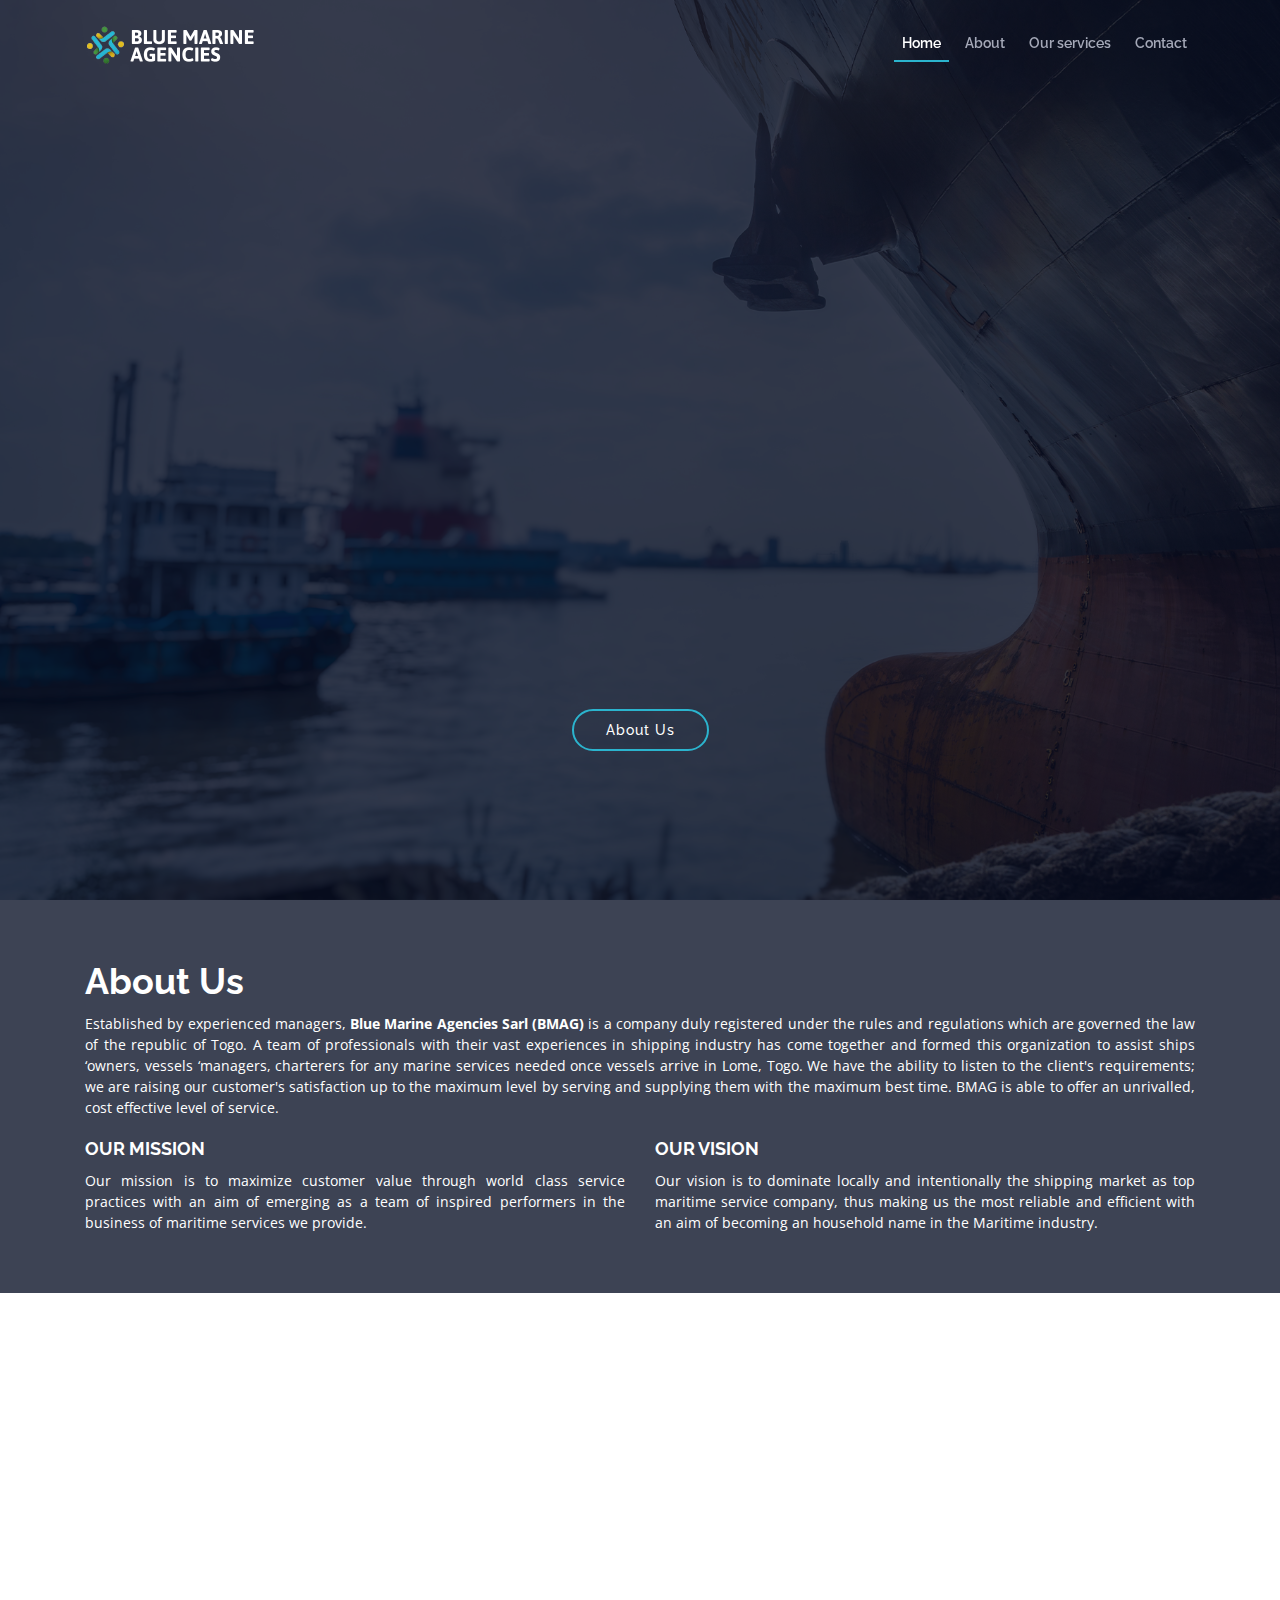
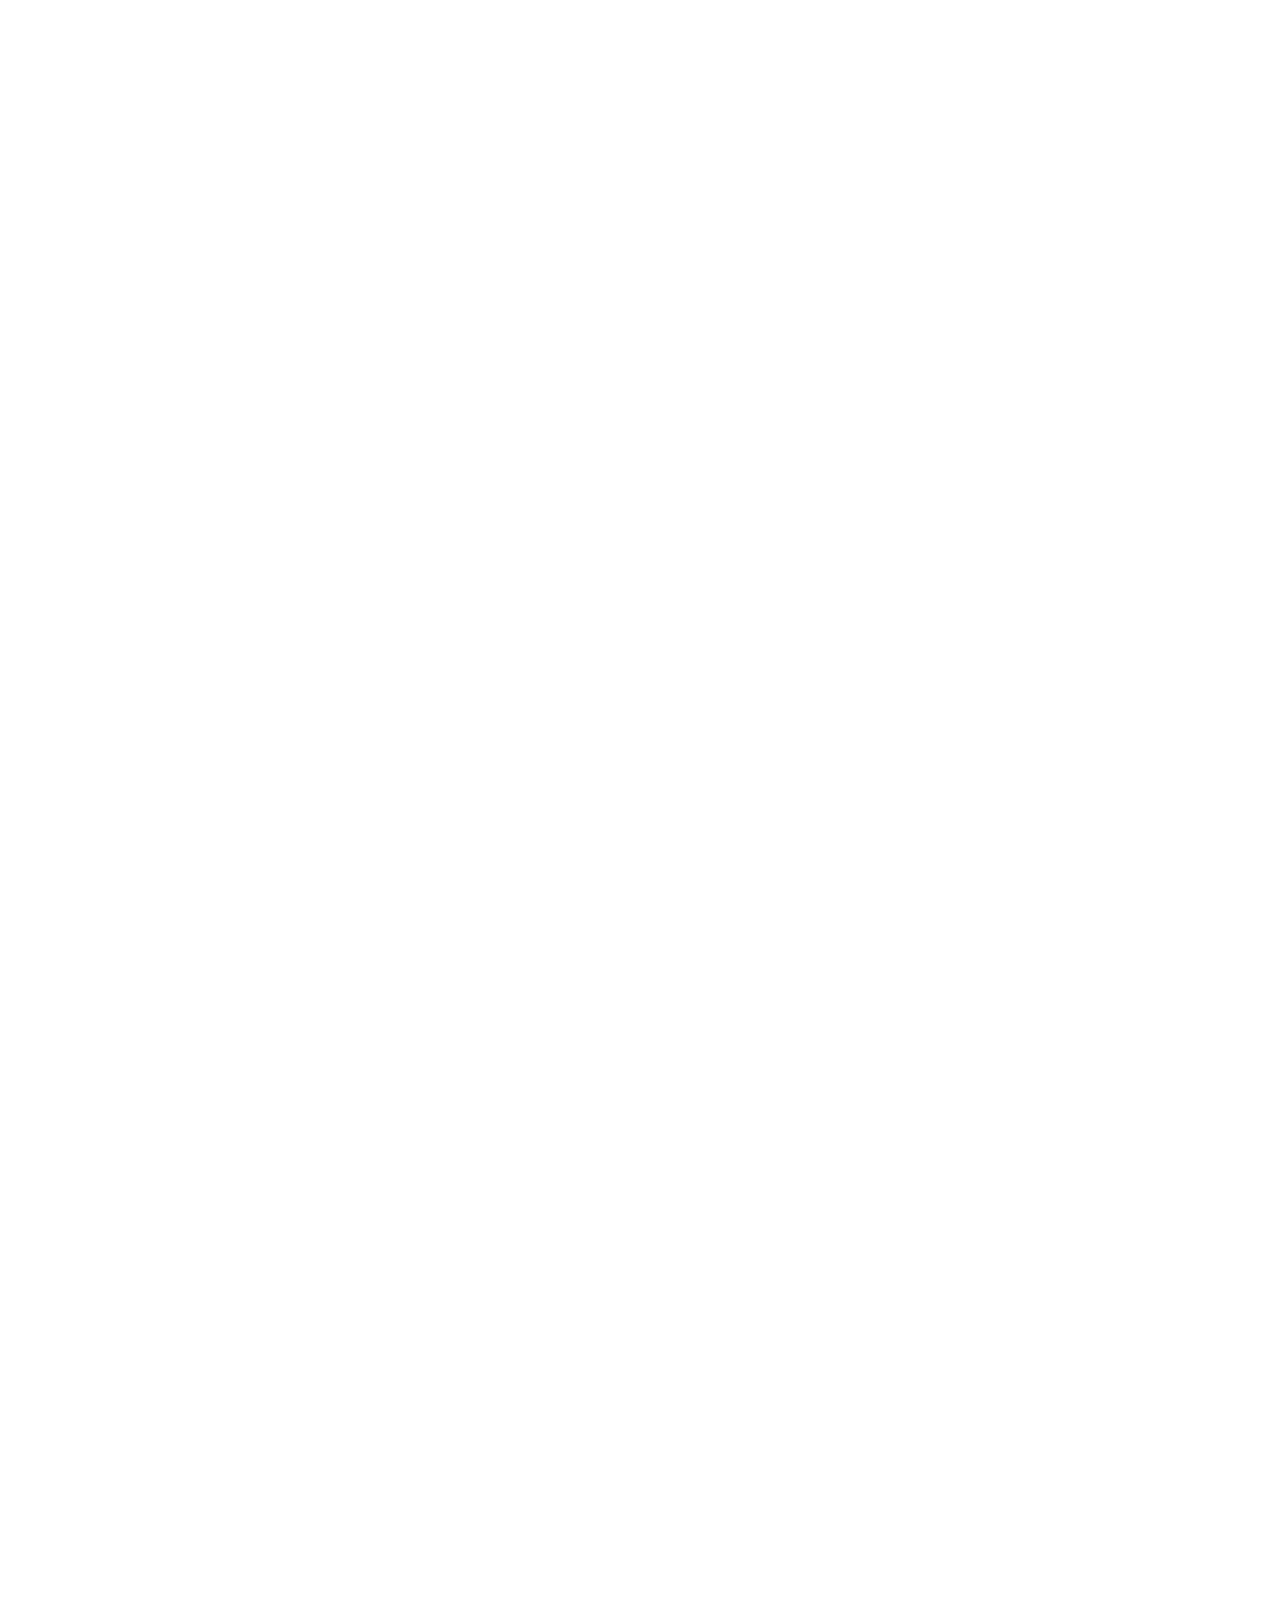
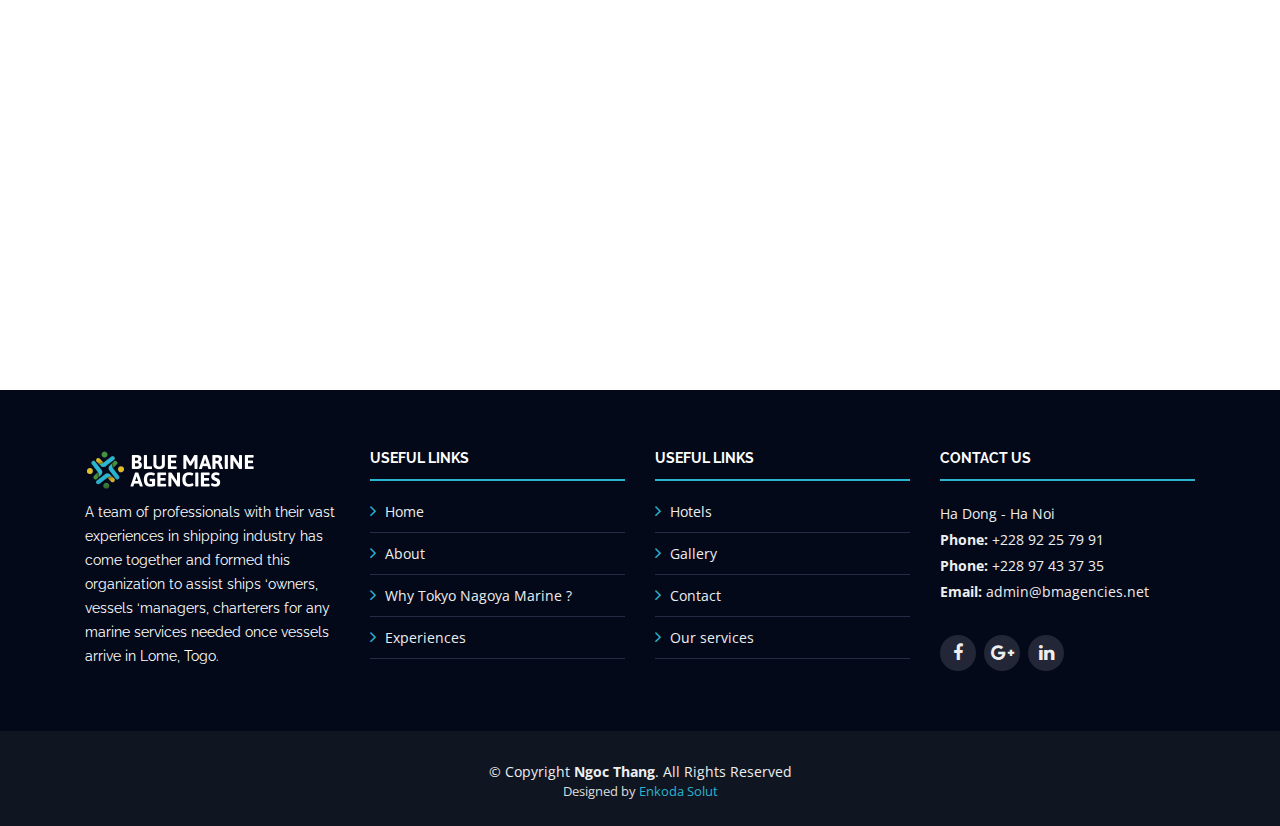
==== index.html @ b8e02278 "upload" ====
<!DOCTYPE html>
<html lang="en">


<!-- Mirrored from www.bmagencies.net/ by HTTrack Website Copier/3.x [XR&CO'2014], Wed, 23 Dec 2020 09:08:56 GMT -->
<!-- Added by HTTrack --><meta http-equiv="content-type" content="text/html;charset=UTF-8" /><!-- /Added by HTTrack -->
<head>
  <meta charset="utf-8">
  <title>Tokyo Nagoya Marine Center</title>
  <meta content="width=device-width, initial-scale=1.0" name="viewport">
  <meta content="" name="Blue Marine Agencies">

  <!-- Favicons -->
  <link href="img/favicon.png" rel="icon">
  <link href="img/apple-touch-icon.png" rel="Blue Marine Agencies">

  <!-- Google Fonts -->
  <link href="https://fonts.googleapis.com/css?family=Open+Sans:300,300i,400,400i,700,700i|Raleway:300,400,500,700,800" rel="stylesheet">

  <!-- Bootstrap CSS File -->
  <link href="lib/bootstrap/css/bootstrap.min.css" rel="stylesheet">

  <!-- Libraries CSS Files -->
  <link href="lib/font-awesome/css/font-awesome.min.css" rel="stylesheet">
  <link href="lib/animate/animate.min.css" rel="stylesheet">
  <link href="lib/venobox/venobox.css" rel="stylesheet">
  <link href="lib/owlcarousel/assets/owl.carousel.min.css" rel="stylesheet">

  <!-- Main Stylesheet File -->
  <link href="css/style.css" rel="stylesheet">
</head>

<body>

  <!--==========================
    Header
  ============================-->
  <header id="header">
    <div class="container">

      <div id="logo" class="pull-left">
        <a href="#intro" class="scrollto"><img src="img/logo.png" alt="BLUE MARINE AGENCIES" title=""></a>
      </div>

      <nav id="nav-menu-container">
        <ul class="nav-menu">
          <li class="menu-active"><a href="#intro">Home</a></li>
          <li><a href="#about">About</a></li>
          <li><a href="#serv">Our services</a></li>
          <li><a href="#contact">Contact</a></li>
        </ul>
      </nav><!-- #nav-menu-container -->
    </div>
  </header>
  <!-- #header -->

  <!--==========================
    Intro Section
  ============================-->
  <section id="intro">
    <div class="intro-container wow fadeIn">
      <h1 class="mb-4 pb-0" style="line-height: 0px;">
        <span class="ser1" style="color: white;">Supplier of ship</span>
        <span class="ser2" style="color: white;">fittings </span> <br>
        <span class="ser3" style="color: white;">engines </span> <br>
        <span class="ser4" style="line-height: 1;">spare parts</span> <br>
        <span class="ser5" style="color: white;">electrical fittings and provision ships</span>
        <span class="ser6" style="line-height: 1.2; color: white">
          Supplier of ship machinery <br> <span>& fittings </span><br> engines & spare parts <br><span>electrical fittings</span>  <br> and provision ship
        </span>
      
      </h1>
      <!-- <h1 class="mb-4 pb-0">SHIPPING, LOGISTICS,<br><span>TRANSPORTATION & TRANSIT,</span> <br>SHIPCHANDLING, CAR RENTAL</h1> -->
      <p class="mb-4 pb-0 slogan">Blue Marine Agencies at the core of excellence</p>
      <!-- <a href="https://youtu.be/zk1OQcnCFUo" class="venobox play-btn mb-4" data-vbtype="video"
        data-autoplay="true"></a> -->
      <a href="#about" class="about-btn scrollto">About Us</a>
    </div>
  </section>


  <main id="main">

    <!--==========================
      About Section
    ============================-->
    <section id="about">
      <div class="container">
        <div class="row">
          <div class="col-lg-12">
            <h2>About Us</h2>
            <p style="text-align: justify;">Established by experienced managers, <b>Blue Marine Agencies Sarl (BMAG)</b> is a company duly registered under the rules and regulations which are governed the law of the republic of Togo. A team of professionals with their vast experiences in shipping industry has come together and formed this organization to assist ships ‘owners, vessels ‘managers, charterers for any marine services needed once vessels arrive in Lome, Togo. We have the ability to listen to the client's requirements; we are raising our customer's satisfaction up to the maximum level by serving and supplying them with the maximum best time. BMAG is able to offer an unrivalled, cost effective level of service.</p>
          </div>
          <div class="col-lg-6">
            <h3>Our Mission</h3>
            <p style="text-align: justify;">Our mission is to maximize customer value through world class service practices with an aim of emerging as a team of inspired performers in the business of maritime services we provide.</p>
          </div>
          <div class="col-lg-6">
            <h3>Our Vision</h3>
            <p style="text-align: justify;">Our vision is to dominate locally and intentionally the shipping market as top maritime service company, thus making us the most reliable and efficient with an aim of becoming an household name in the Maritime industry.</p>
          </div>
        </div>
      </div>
    </section>

<br><br>
<br>

    <!--==========================
      Services Section
    ============================-->
    <section id="serv" class="wow fadeInUp service">

      <div class="container">
        <div class="section-header">
          <h2>Our Services</h2>
          <p>Supplier of ship machinery & fittings, engines & spare parts, electrical fittings and provision ship
          </p>
        </div>

        <!-- service 1 -->
        <div class="row no-gutters">
          <div class="col-lg-6 serv-titre" style="background: url(img/8333.jpg);">
            <div class="row justify-content-center">
              <div class="col-12 col-lg-10">
              </div>
            </div>
          </div>

          <div class="col-lg-6 serv-info">
            <div class="row justify-content-center">
              <div class="col-12 col-lg-10">
                <h3>Technical Supply</h3>
                <p>
                  <b>Tokyo Nagoya Marine Center provides high quality marine technical products at competitive prices such as:</b><br>
                  <b>•</b> Spare parts of diesel engine,boiler,pump..<br>
                  <b>•</b> Rope & Lines<br>
                  <b>•</b> Painting Equipment<br>
                  <b>•</b> Safety Equipment & Protective Gear<br>
                  <b>•</b> Hose & Couplings<br>
                  <b>•</b> Shipboard Lubricants & Petroleum Compounds<br>
                  <b>•</b> Quality Hand & Machine Tools<br>
                  <b>•</b> Metal Sheets, Bars, and Alloys<br>
                  <b>•</b> Pipes, Tubes, & Fittings<br>
                  <b>•</b> Valves & Flanges<br>
                  <b>•</b> Bearings<br>
                  <b>•</b> Electrical Supplies<br>
                  <b>•</b> Packing & Jointing<br>
                  <b>•</b> and much more…<br>
            </p> 
              </div>
            </div>
          </div>
        </div>
        <!-- Fin service 1 -->
        <br><br>

        <!-- service 2 -->
        <div class="row no-gutters" id="s2"> 
          <div class="col-lg-6 serv-info">
            <div class="row justify-content-center">
              <div class="col-12 col-lg-10">
                <h3>Provisions and bonded stores</h3>
                <p>
                  Having good food for the ship crew is very important. Tokyo Nagoya Marine Center always makes sure to supply the absolute highest quality and freshest foods available. We offer a wide range of fresh, frozen and dry provision to meet the expectation of quality for cargo, cruise, and offshore industries.<br>
                  <b>Group of Products:</b><br>
                  <b>•</b> Fruits & Vegetables<br>
                  <b>•</b> Poultry, Meat & Fish<br>
                  <b>•</b> Dairy<br>
                  <b>•</b> Cereals, Grains & Cake Mixes<br>
                  <b>•</b> Spices & Herbs<br>
                  <b>•</b> Condiments<br>
                  <b>•</b> Coffee & Beverages<br>
                  <b>•</b> Cigarettes & Spirits<br>
                  <b>•</b> and more…<br>
            </p> 
              </div>
            </div>
          </div>

           <div class="col-lg-6 serv-titre" style="background: url(img/boat-propeller-improvement-repair-tools-gloves_79295-3483.jpg);">
            <div class="row justify-content-center">
              <div class="col-12 col-lg-10">
              </div>
            </div>
          </div>
        </div>
        <!-- Fin service 2 -->
        <br>

        <!-- service 3 -->
        <div class="row no-gutters"> 
          <div class="col-lg-6 serv-titre" style="background: url(img/8332.jpg);">
            <div class="row justify-content-center">
              <div class="col-12 col-lg-10">
              </div>
            </div>
          </div>

          <div class="col-lg-6 serv-info">
            <div class="row justify-content-center">
              <div class="col-12 col-lg-10">
                <h3>Support crew</h3>
                <p>
                  Free guidance for crews about Japanese regulations,Japan culture and tradition...
            </p> <br>
              </div>
            </div>
          </div>
        </div>
        <!-- Fin service 3 -->
        <br><br>

        

      </div>

    </section>
 <style type="text/css">
   @media (max-width: 991px) {
      .service #s4,#s2{
        border-top: 5px dotted silver;
        border-bottom: 5px dotted silver;
        padding-top: 1em;
        padding-bottom: 1.5em;
      }
    }
 </style>

    <!--==========================
      Contact Section
    ============================-->
    <section id="contact" class="section-bg wow fadeInUp">

      <div class="container">

        <div class="section-header">
          <h2>Contact Us</h2>
          <p>For any information, please contact us.</p>
        </div>

        <div class="row contact-info">

          <div class="col-md-4">
            <div class="contact-address">
              <i class="ion-ios-location-outline"></i>
              <h3>Address</h3>
              <address>Togo, Lomé, zone portuaire, 
                Quartier Akodessewa, 12 BP 466 Rue Garka
              </address>
            </div>
          </div>

          <div class="col-md-4">
            <div class="contact-phone">
              <i class="ion-ios-telephone-outline"></i>
              <h3>Phone Number</h3>
              <p><a href="tel:+22822271331"><i class="fa fa-phone" style="font-size: 0.9em"></i> +228 22 27 13 31</a></p>
              <p><a href="tel:+22897433735"><i class="fa fa-hospital-o" style="font-size: 0.9em"></i> +228 97 43 37 35</a></p>
            </div>
          </div>

          <div class="col-md-4">
            <div class="contact-email">
              <i class="ion-ios-email-outline"></i>
              <h3>Email</h3>
              <p><a href="mailto:admin@bmagencies.net"><i class="fa fa-envelope-open" style="font-size: 0.9em"></i> admin@bmagencies.net</a></p>
              <p><a href="mailto:ops@bmagencies.net"><i class="fa fa-envelope-open" style="font-size: 0.9em"></i> ops@bmagencies.net</a></p>
            </div>
          </div>

        </div>


        <!--  -->

        <div class="form">
          <!-- <div id="sendmessage">Your message has been sent. Thank you!</div>
          <div id="errormessage"></div> -->
          <div id="form-messages"></div>
          <form id="ajax-contact" method="post" action="http://www.bmagencies.net/mailer.php" role="form" class="contactForm">
            <div class="form-row">
              <div class="form-group col-md-6">
                <input type="text" name="name" class="form-control" id="name" placeholder="Your Name" data-rule="minlen:4" data-msg="Please enter at least 4 chars" />
                <div class="validation"></div>
              </div>
              <div class="form-group col-md-6">
                <input type="email" class="form-control" name="email" id="email" placeholder="Your Email" data-rule="email" data-msg="Please enter a valid email" />
                <div class="validation"></div>
              </div>
            </div>
            <!-- <div class="form-group">
              <input type="text" class="form-control" name="subject" id="subject" placeholder="Subject" data-rule="minlen:4" data-msg="Please enter at least 8 chars of subject" />
              <div class="validation"></div>
            </div> -->
            <div class="form-group">
              <textarea class="form-control" id="message" name="message" rows="5" data-rule="required" data-msg="Please write something for us" placeholder="Message"></textarea>
              <div class="validation"></div>
            </div>
            <div class="text-center"><button type="submit">Send Message</button></div>
          </form>
        </div>

      </div>
    </section>
    <!-- #contact -->

  </main>


  <!--==========================
    Footer
  ============================-->
  <footer id="footer">
    <div class="footer-top">
      <div class="container">
        <div class="row">

          <div class="col-lg-3 col-md-6 footer-info">
            <img src="img/logo.png" alt="TheEvenet">
            <p>A team of professionals with their vast experiences in shipping industry has come together and formed this organization to assist ships ‘owners, vessels ‘managers, charterers for any marine services needed once vessels arrive in Lome, Togo. </p>
          </div>

          <div class="col-lg-3 col-md-6 footer-links">
            <h4>Useful Links</h4>
            <ul>
              <li><i class="fa fa-angle-right"></i> <a href="#about">Home</a></li>
              <li><i class="fa fa-angle-right"></i> <a href="#about">About</a></li>
              <li><i class="fa fa-angle-right"></i> <a href="#faq">Why Tokyo Nagoya Marine ?</a></li>
              <li><i class="fa fa-angle-right"></i> <a href="#venue">Experiences</a></li>
            </ul>
          </div>

          <div class="col-lg-3 col-md-6 footer-links">
            <h4>Useful Links</h4>
            <ul>
              <li><i class="fa fa-angle-right"></i> <a href="#hotels">Hotels</a></li>
              <li><i class="fa fa-angle-right"></i> <a href="#gallery">Gallery</a></li>
              <li><i class="fa fa-angle-right"></i> <a href="#contact">Contact</a></li>
              <li><i class="fa fa-angle-right"></i> <a href="#service">Our services</a></li>
            </ul>
          </div>

          <div class="col-lg-3 col-md-6 footer-contact">
            <h4>Contact Us</h4>
            <p>
              Ha Dong - Ha Noi
              <br>
              <strong>Phone:</strong> +228 92 25 79 91<br>
              <strong>Phone:</strong> +228 97 43 37 35<br>
              <strong>Email:</strong> admin@bmagencies.net<br>
            </p>

            <div class="social-links">
              <a href="https://www.facebook.com/BlueMarineAgenciesG/" class="facebook" target="blank"><i class="fa fa-facebook"></i></a>
              <a href="#" class="google-plus"><i class="fa fa-google-plus"></i></a>
              <a href="#" class="linkedin"><i class="fa fa-linkedin"></i></a>
            </div>

          </div>

        </div>
      </div>
    </div>

    <div class="container">
      <div class="copyright">
        &copy; Copyright <strong>Ngoc Thang</strong>. All Rights Reserved
      </div>
      <div class="credits">
        Designed by <a href="https://kiakonye.com/enkoda" target="blank">Enkoda Solut</a>
      </div>
    </div>
  </footer>
  <!-- #footer -->

  <a href="#" class="back-to-top"><i class="fa fa-angle-up"></i></a>

  <!-- JavaScript Libraries -->
  <script src="lib/jquery/jquery.min.js"></script>
  <script src="lib/jquery/jquery-migrate.min.js"></script>
  <script src="js/app.js"></script>
  <script src="lib/bootstrap/js/bootstrap.bundle.min.js"></script>
  <script src="lib/easing/easing.min.js"></script>
  <script src="lib/superfish/hoverIntent.js"></script>
  <script src="lib/superfish/superfish.min.js"></script>
  <script src="lib/wow/wow.min.js"></script>
  <script src="lib/venobox/venobox.min.js"></script>
  <script src="lib/owlcarousel/owl.carousel.min.js"></script>

  <!-- Contact Form JavaScript File -->
  <!-- <script src="contactform/contactform.js"></script> -->

  <!-- Template Main Javascript File -->
  <script src="js/main.js"></script>
</body>


<!-- Mirrored from www.bmagencies.net/ by HTTrack Website Copier/3.x [XR&CO'2014], Wed, 23 Dec 2020 09:13:24 GMT -->
</html>
---- lib/venobox/venobox.css ----
/* ------ venobox.css --------*/
.vbox-overlay *, .vbox-overlay *:before, .vbox-overlay *:after{
    -webkit-backface-visibility: hidden;
    -webkit-box-sizing:border-box;
    -moz-box-sizing:border-box;
    box-sizing:border-box;
}
.vbox-overlay * { 
    -webkit-backface-visibility: visible;
    backface-visibility: visible;
}
.vbox-overlay{
    display: -webkit-flex;
    display: flex;
    -webkit-flex-direction: column;
    flex-direction: column;
    -webkit-justify-content: center;
    justify-content: center;
    -webkit-align-items: center;
    align-items: center;
    position: fixed;
    left: 0;
    top: 0;
    bottom: 0;
    right: 0;
    z-index: 1040;
    -webkit-transform:translateZ(1000px);
    transform: translateZ(1000px);
    transform-style: preserve-3d;
}

/* ----- navigation ----- */
.vbox-title{
    width: 100%;
    height: 40px;
    float: left;
    text-align: center;
    line-height: 28px;
    font-size: 12px;
    padding: 6px 40px;
    overflow: hidden;
    position: fixed;
    display: none;
    left: 0;
    z-index: 1050;
}
.vbox-close{
    cursor: pointer;
    position: fixed;
    top: 15px;
    right: 15px;
    width: 48px;
    height: 48px;
    display: block;
    background-position:10px center;
    overflow: hidden;
    font-size: 48px;
    line-height: 1;
    text-align: center;
    z-index: 1050;
}
.vbox-num{
    cursor: pointer;
    position: fixed;
    left: 0;
    height: 40px;
    display: block;
    overflow: hidden;
    line-height: 28px;
    font-size: 12px;
    padding: 6px 10px;
    display: none;
    z-index: 1050;
}
/* ----- navigation ARROWS ----- */
.vbox-next, .vbox-prev{
    position: fixed;
    top: 50%;
    margin-top: -15px;
    overflow: hidden;
    cursor: pointer;
    display: block;
    width: 45px;
    height: 45px;
    z-index: 1050;
}
.vbox-next span, .vbox-prev span{
    position: relative;
    width: 20px;
    height: 20px;
    border: 2px solid transparent;
    border-top-color: #B6B6B6;
    border-right-color: #B6B6B6;
    text-indent: -100px;
    position: absolute;
    top: 8px;
    display: block;
}
.vbox-prev{
    left: 15px;
}
.vbox-next{
    right: 30px;
}
.vbox-prev span{
    left: 10px;
    -ms-transform: rotate(-135deg);
    -webkit-transform: rotate(-135deg);
    transform: rotate(-135deg);
}
.vbox-next span{
    -ms-transform: rotate(45deg);
    -webkit-transform: rotate(45deg);
    transform: rotate(45deg);
    right: 10px;
}
/* ------- inline window ------ */
.vbox-inline{
    width: 420px;
    height: 315px;
    height: 70vh;
    padding: 10px;
    background: #fff;
    margin: 0 auto;
    overflow: auto;
    text-align: left;
}
/* ------- Video & iFrames window ------ */
.venoframe{
    max-width: 100%;
    width: 100%;
    border: none;
    width: 100%;
    height: 260px;
    height: 70vh;
}
.venoframe.vbvid{
    height: 260px;
}
@media (min-width: 768px) {
    .venoframe, .vbox-inline{
        width: 90%;
        height: 360px;
        height: 70vh;
    }
    .venoframe.vbvid{
        width: 640px;
        height: 360px;
    }
}
@media (min-width: 992px) {
    .venoframe, .vbox-inline{
        max-width: 1200px;
        width: 80%;
        height: 540px;
        height: 70vh;
    }
    .venoframe.vbvid{
        width: 960px;
        height: 540px;
    }
}
/* 
Please do NOT edit this part! 
or at least read this note: http://i.imgur.com/7C0ws9e.gif
*/
.vbox-open{
    overflow: hidden;
}
.vbox-container{
    position: absolute;
    left: 0;
    right: 0;
    top: 0;
    bottom: 0;
    overflow-x: hidden;
    overflow-y: auto;
    overflow-scrolling: touch;
    -webkit-overflow-scrolling: touch;
    z-index: 20;
    max-height: 100%;

}

.vbox-content{
    text-align: center;
    float: left;
    width: 100%;
    position: relative;
    overflow: hidden;
    padding: 20px 10px;
}
.vbox-container img{
    max-width: 100%;
    height: auto;
}
.figlio{
    max-width: 100%;
    text-align: initial;
    border: 8px solid rgba(255, 255, 255, 0.4);
}
img.figlio{
    -webkit-user-select: none;
-khtml-user-select: none;
-moz-user-select: none;
-o-user-select: none;
user-select: none;
}
.vbox-content.swipe-left{
    margin-left: -200px !important;
}
.vbox-content.swipe-right{
    margin-left: 200px !important;
}
.animated{
    webkit-transition: margin 300ms ease-out;
    transition: margin 300ms ease-out;
}
.animate-in{
    opacity: 1;
}
.animate-out{
    opacity: 0;
}
/* ---------- preloader ----------
 * SPINKIT 
 * http://tobiasahlin.com/spinkit/
-------------------------------- */
.sk-double-bounce,.sk-rotating-plane{width:40px;height:40px;margin:40px auto}.sk-rotating-plane{background-color:#333;-webkit-animation:sk-rotatePlane 1.2s infinite ease-in-out;animation:sk-rotatePlane 1.2s infinite ease-in-out}@-webkit-keyframes sk-rotatePlane{0%{-webkit-transform:perspective(120px) rotateX(0) rotateY(0);transform:perspective(120px) rotateX(0) rotateY(0)}50%{-webkit-transform:perspective(120px) rotateX(-180.1deg) rotateY(0);transform:perspective(120px) rotateX(-180.1deg) rotateY(0)}100%{-webkit-transform:perspective(120px) rotateX(-180deg) rotateY(-179.9deg);transform:perspective(120px) rotateX(-180deg) rotateY(-179.9deg)}}@keyframes sk-rotatePlane{0%{-webkit-transform:perspective(120px) rotateX(0) rotateY(0);transform:perspective(120px) rotateX(0) rotateY(0)}50%{-webkit-transform:perspective(120px) rotateX(-180.1deg) rotateY(0);transform:perspective(120px) rotateX(-180.1deg) rotateY(0)}100%{-webkit-transform:perspective(120px) rotateX(-180deg) rotateY(-179.9deg);transform:perspective(120px) rotateX(-180deg) rotateY(-179.9deg)}}.sk-double-bounce{position:relative}.sk-double-bounce .sk-child{width:100%;height:100%;border-radius:50%;background-color:#333;opacity:.6;position:absolute;top:0;left:0;-webkit-animation:sk-doubleBounce 2s infinite ease-in-out;animation:sk-doubleBounce 2s infinite ease-in-out}.sk-chasing-dots .sk-child,.sk-spinner-pulse,.sk-three-bounce .sk-child{background-color:#333;border-radius:100%}.sk-double-bounce .sk-double-bounce2{-webkit-animation-delay:-1s;animation-delay:-1s}@-webkit-keyframes sk-doubleBounce{0%,100%{-webkit-transform:scale(0);transform:scale(0)}50%{-webkit-transform:scale(1);transform:scale(1)}}@keyframes sk-doubleBounce{0%,100%{-webkit-transform:scale(0);transform:scale(0)}50%{-webkit-transform:scale(1);transform:scale(1)}}.sk-wave{margin:40px auto;width:50px;height:40px;text-align:center;font-size:10px}.sk-wave .sk-rect{background-color:#333;height:100%;width:6px;display:inline-block;-webkit-animation:sk-waveStretchDelay 1.2s infinite ease-in-out;animation:sk-waveStretchDelay 1.2s infinite ease-in-out}.sk-wave .sk-rect1{-webkit-animation-delay:-1.2s;animation-delay:-1.2s}.sk-wave .sk-rect2{-webkit-animation-delay:-1.1s;animation-delay:-1.1s}.sk-wave .sk-rect3{-webkit-animation-delay:-1s;animation-delay:-1s}.sk-wave .sk-rect4{-webkit-animation-delay:-.9s;animation-delay:-.9s}.sk-wave .sk-rect5{-webkit-animation-delay:-.8s;animation-delay:-.8s}@-webkit-keyframes sk-waveStretchDelay{0%,100%,40%{-webkit-transform:scaleY(.4);transform:scaleY(.4)}20%{-webkit-transform:scaleY(1);transform:scaleY(1)}}@keyframes sk-waveStretchDelay{0%,100%,40%{-webkit-transform:scaleY(.4);transform:scaleY(.4)}20%{-webkit-transform:scaleY(1);transform:scaleY(1)}}.sk-wandering-cubes{margin:40px auto;width:40px;height:40px;position:relative}.sk-wandering-cubes .sk-cube{background-color:#333;width:10px;height:10px;position:absolute;top:0;left:0;-webkit-animation:sk-wanderingCube 1.8s ease-in-out -1.8s infinite both;animation:sk-wanderingCube 1.8s ease-in-out -1.8s infinite both}.sk-chasing-dots,.sk-spinner-pulse{width:40px;height:40px;margin:40px auto}.sk-wandering-cubes .sk-cube2{-webkit-animation-delay:-.9s;animation-delay:-.9s}@-webkit-keyframes sk-wanderingCube{0%{-webkit-transform:rotate(0);transform:rotate(0)}25%{-webkit-transform:translateX(30px) rotate(-90deg) scale(.5);transform:translateX(30px) rotate(-90deg) scale(.5)}50%{-webkit-transform:translateX(30px) translateY(30px) rotate(-179deg);transform:translateX(30px) translateY(30px) rotate(-179deg)}50.1%{-webkit-transform:translateX(30px) translateY(30px) rotate(-180deg);transform:translateX(30px) translateY(30px) rotate(-180deg)}75%{-webkit-transform:translateX(0) translateY(30px) rotate(-270deg) scale(.5);transform:translateX(0) translateY(30px) rotate(-270deg) scale(.5)}100%{-webkit-transform:rotate(-360deg);transform:rotate(-360deg)}}@keyframes sk-wanderingCube{0%{-webkit-transform:rotate(0);transform:rotate(0)}25%{-webkit-transform:translateX(30px) rotate(-90deg) scale(.5);transform:translateX(30px) rotate(-90deg) scale(.5)}50%{-webkit-transform:translateX(30px) translateY(30px) rotate(-179deg);transform:translateX(30px) translateY(30px) rotate(-179deg)}50.1%{-webkit-transform:translateX(30px) translateY(30px) rotate(-180deg);transform:translateX(30px) translateY(30px) rotate(-180deg)}75%{-webkit-transform:translateX(0) translateY(30px) rotate(-270deg) scale(.5);transform:translateX(0) translateY(30px) rotate(-270deg) scale(.5)}100%{-webkit-transform:rotate(-360deg);transform:rotate(-360deg)}}.sk-spinner-pulse{-webkit-animation:sk-pulseScaleOut 1s infinite ease-in-out;animation:sk-pulseScaleOut 1s infinite ease-in-out}@-webkit-keyframes sk-pulseScaleOut{0%{-webkit-transform:scale(0);transform:scale(0)}100%{-webkit-transform:scale(1);transform:scale(1);opacity:0}}@keyframes sk-pulseScaleOut{0%{-webkit-transform:scale(0);transform:scale(0)}100%{-webkit-transform:scale(1);transform:scale(1);opacity:0}}.sk-chasing-dots{position:relative;text-align:center;-webkit-animation:sk-chasingDotsRotate 2s infinite linear;animation:sk-chasingDotsRotate 2s infinite linear}.sk-chasing-dots .sk-child{width:60%;height:60%;display:inline-block;position:absolute;top:0;-webkit-animation:sk-chasingDotsBounce 2s infinite ease-in-out;animation:sk-chasingDotsBounce 2s infinite ease-in-out}.sk-chasing-dots .sk-dot2{top:auto;bottom:0;-webkit-animation-delay:-1s;animation-delay:-1s}@-webkit-keyframes sk-chasingDotsRotate{100%{-webkit-transform:rotate(360deg);transform:rotate(360deg)}}@keyframes sk-chasingDotsRotate{100%{-webkit-transform:rotate(360deg);transform:rotate(360deg)}}@-webkit-keyframes sk-chasingDotsBounce{0%,100%{-webkit-transform:scale(0);transform:scale(0)}50%{-webkit-transform:scale(1);transform:scale(1)}}@keyframes sk-chasingDotsBounce{0%,100%{-webkit-transform:scale(0);transform:scale(0)}50%{-webkit-transform:scale(1);transform:scale(1)}}.sk-three-bounce{margin:40px auto;width:80px;text-align:center}.sk-three-bounce .sk-child{width:20px;height:20px;display:inline-block;-webkit-animation:sk-three-bounce 1.4s ease-in-out 0s infinite both;animation:sk-three-bounce 1.4s ease-in-out 0s infinite both}.sk-circle .sk-child:before,.sk-fading-circle .sk-circle:before{display:block;border-radius:100%;content:'';background-color:#333}.sk-three-bounce .sk-bounce1{-webkit-animation-delay:-.32s;animation-delay:-.32s}.sk-three-bounce .sk-bounce2{-webkit-animation-delay:-.16s;animation-delay:-.16s}@-webkit-keyframes sk-three-bounce{0%,100%,80%{-webkit-transform:scale(0);transform:scale(0)}40%{-webkit-transform:scale(1);transform:scale(1)}}@keyframes sk-three-bounce{0%,100%,80%{-webkit-transform:scale(0);transform:scale(0)}40%{-webkit-transform:scale(1);transform:scale(1)}}.sk-circle{margin:40px auto;width:40px;height:40px;position:relative}.sk-circle .sk-child{width:100%;height:100%;position:absolute;left:0;top:0}.sk-circle .sk-child:before{margin:0 auto;width:15%;height:15%;-webkit-animation:sk-circleBounceDelay 1.2s infinite ease-in-out both;animation:sk-circleBounceDelay 1.2s infinite ease-in-out both}.sk-circle .sk-circle2{-webkit-transform:rotate(30deg);-ms-transform:rotate(30deg);transform:rotate(30deg)}.sk-circle .sk-circle3{-webkit-transform:rotate(60deg);-ms-transform:rotate(60deg);transform:rotate(60deg)}.sk-circle .sk-circle4{-webkit-transform:rotate(90deg);-ms-transform:rotate(90deg);transform:rotate(90deg)}.sk-circle .sk-circle5{-webkit-transform:rotate(120deg);-ms-transform:rotate(120deg);transform:rotate(120deg)}.sk-circle .sk-circle6{-webkit-transform:rotate(150deg);-ms-transform:rotate(150deg);transform:rotate(150deg)}.sk-circle .sk-circle7{-webkit-transform:rotate(180deg);-ms-transform:rotate(180deg);transform:rotate(180deg)}.sk-circle .sk-circle8{-webkit-transform:rotate(210deg);-ms-transform:rotate(210deg);transform:rotate(210deg)}.sk-circle .sk-circle9{-webkit-transform:rotate(240deg);-ms-transform:rotate(240deg);transform:rotate(240deg)}.sk-circle .sk-circle10{-webkit-transform:rotate(270deg);-ms-transform:rotate(270deg);transform:rotate(270deg)}.sk-circle .sk-circle11{-webkit-transform:rotate(300deg);-ms-transform:rotate(300deg);transform:rotate(300deg)}.sk-circle .sk-circle12{-webkit-transform:rotate(330deg);-ms-transform:rotate(330deg);transform:rotate(330deg)}.sk-circle .sk-circle2:before{-webkit-animation-delay:-1.1s;animation-delay:-1.1s}.sk-circle .sk-circle3:before{-webkit-animation-delay:-1s;animation-delay:-1s}.sk-circle .sk-circle4:before{-webkit-animation-delay:-.9s;animation-delay:-.9s}.sk-circle .sk-circle5:before{-webkit-animation-delay:-.8s;animation-delay:-.8s}.sk-circle .sk-circle6:before{-webkit-animation-delay:-.7s;animation-delay:-.7s}.sk-circle .sk-circle7:before{-webkit-animation-delay:-.6s;animation-delay:-.6s}.sk-circle .sk-circle8:before{-webkit-animation-delay:-.5s;animation-delay:-.5s}.sk-circle .sk-circle9:before{-webkit-animation-delay:-.4s;animation-delay:-.4s}.sk-circle .sk-circle10:before{-webkit-animation-delay:-.3s;animation-delay:-.3s}.sk-circle .sk-circle11:before{-webkit-animation-delay:-.2s;animation-delay:-.2s}.sk-circle .sk-circle12:before{-webkit-animation-delay:-.1s;animation-delay:-.1s}@-webkit-keyframes sk-circleBounceDelay{0%,100%,80%{-webkit-transform:scale(0);transform:scale(0)}40%{-webkit-transform:scale(1);transform:scale(1)}}@keyframes sk-circleBounceDelay{0%,100%,80%{-webkit-transform:scale(0);transform:scale(0)}40%{-webkit-transform:scale(1);transform:scale(1)}}.sk-cube-grid{width:40px;height:40px;margin:40px auto}.sk-cube-grid .sk-cube{width:33.33%;height:33.33%;background-color:#333;float:left;-webkit-animation:sk-cubeGridScaleDelay 1.3s infinite ease-in-out;animation:sk-cubeGridScaleDelay 1.3s infinite ease-in-out}.sk-cube-grid .sk-cube1{-webkit-animation-delay:.2s;animation-delay:.2s}.sk-cube-grid .sk-cube2{-webkit-animation-delay:.3s;animation-delay:.3s}.sk-cube-grid .sk-cube3{-webkit-animation-delay:.4s;animation-delay:.4s}.sk-cube-grid .sk-cube4{-webkit-animation-delay:.1s;animation-delay:.1s}.sk-cube-grid .sk-cube5{-webkit-animation-delay:.2s;animation-delay:.2s}.sk-cube-grid .sk-cube6{-webkit-animation-delay:.3s;animation-delay:.3s}.sk-cube-grid .sk-cube7{-webkit-animation-delay:0ms;animation-delay:0ms}.sk-cube-grid .sk-cube8{-webkit-animation-delay:.1s;animation-delay:.1s}.sk-cube-grid .sk-cube9{-webkit-animation-delay:.2s;animation-delay:.2s}@-webkit-keyframes sk-cubeGridScaleDelay{0%,100%,70%{-webkit-transform:scale3D(1,1,1);transform:scale3D(1,1,1)}35%{-webkit-transform:scale3D(0,0,1);transform:scale3D(0,0,1)}}@keyframes sk-cubeGridScaleDelay{0%,100%,70%{-webkit-transform:scale3D(1,1,1);transform:scale3D(1,1,1)}35%{-webkit-transform:scale3D(0,0,1);transform:scale3D(0,0,1)}}.sk-fading-circle{margin:40px auto;width:40px;height:40px;position:relative}.sk-fading-circle .sk-circle{width:100%;height:100%;position:absolute;left:0;top:0}.sk-fading-circle .sk-circle:before{margin:0 auto;width:15%;height:15%;-webkit-animation:sk-circleFadeDelay 1.2s infinite ease-in-out both;animation:sk-circleFadeDelay 1.2s infinite ease-in-out both}.sk-fading-circle .sk-circle2{-webkit-transform:rotate(30deg);-ms-transform:rotate(30deg);transform:rotate(30deg)}.sk-fading-circle .sk-circle3{-webkit-transform:rotate(60deg);-ms-transform:rotate(60deg);transform:rotate(60deg)}.sk-fading-circle .sk-circle4{-webkit-transform:rotate(90deg);-ms-transform:rotate(90deg);transform:rotate(90deg)}.sk-fading-circle .sk-circle5{-webkit-transform:rotate(120deg);-ms-transform:rotate(120deg);transform:rotate(120deg)}.sk-fading-circle .sk-circle6{-webkit-transform:rotate(150deg);-ms-transform:rotate(150deg);transform:rotate(150deg)}.sk-fading-circle .sk-circle7{-webkit-transform:rotate(180deg);-ms-transform:rotate(180deg);transform:rotate(180deg)}.sk-fading-circle .sk-circle8{-webkit-transform:rotate(210deg);-ms-transform:rotate(210deg);transform:rotate(210deg)}.sk-fading-circle .sk-circle9{-webkit-transform:rotate(240deg);-ms-transform:rotate(240deg);transform:rotate(240deg)}.sk-fading-circle .sk-circle10{-webkit-transform:rotate(270deg);-ms-transform:rotate(270deg);transform:rotate(270deg)}.sk-fading-circle .sk-circle11{-webkit-transform:rotate(300deg);-ms-transform:rotate(300deg);transform:rotate(300deg)}.sk-fading-circle .sk-circle12{-webkit-transform:rotate(330deg);-ms-transform:rotate(330deg);transform:rotate(330deg)}.sk-fading-circle .sk-circle2:before{-webkit-animation-delay:-1.1s;animation-delay:-1.1s}.sk-fading-circle .sk-circle3:before{-webkit-animation-delay:-1s;animation-delay:-1s}.sk-fading-circle .sk-circle4:before{-webkit-animation-delay:-.9s;animation-delay:-.9s}.sk-fading-circle .sk-circle5:before{-webkit-animation-delay:-.8s;animation-delay:-.8s}.sk-fading-circle .sk-circle6:before{-webkit-animation-delay:-.7s;animation-delay:-.7s}.sk-fading-circle .sk-circle7:before{-webkit-animation-delay:-.6s;animation-delay:-.6s}.sk-fading-circle .sk-circle8:before{-webkit-animation-delay:-.5s;animation-delay:-.5s}.sk-fading-circle .sk-circle9:before{-webkit-animation-delay:-.4s;animation-delay:-.4s}.sk-fading-circle .sk-circle10:before{-webkit-animation-delay:-.3s;animation-delay:-.3s}.sk-fading-circle .sk-circle11:before{-webkit-animation-delay:-.2s;animation-delay:-.2s}.sk-fading-circle .sk-circle12:before{-webkit-animation-delay:-.1s;animation-delay:-.1s}@-webkit-keyframes sk-circleFadeDelay{0%,100%,39%{opacity:0}40%{opacity:1}}@keyframes sk-circleFadeDelay{0%,100%,39%{opacity:0}40%{opacity:1}}.sk-folding-cube{margin:40px auto;width:40px;height:40px;position:relative;-webkit-transform:rotateZ(45deg);transform:rotateZ(45deg)}.sk-folding-cube .sk-cube{float:left;width:50%;height:50%;position:relative;-webkit-transform:scale(1.1);-ms-transform:scale(1.1);transform:scale(1.1)}.sk-folding-cube .sk-cube:before{content:'';position:absolute;top:0;left:0;width:100%;height:100%;background-color:#333;-webkit-animation:sk-foldCubeAngle 2.4s infinite linear both;animation:sk-foldCubeAngle 2.4s infinite linear both;-webkit-transform-origin:100% 100%;-ms-transform-origin:100% 100%;transform-origin:100% 100%}.sk-folding-cube .sk-cube2{-webkit-transform:scale(1.1) rotateZ(90deg);transform:scale(1.1) rotateZ(90deg)}.sk-folding-cube .sk-cube3{-webkit-transform:scale(1.1) rotateZ(180deg);transform:scale(1.1) rotateZ(180deg)}.sk-folding-cube .sk-cube4{-webkit-transform:scale(1.1) rotateZ(270deg);transform:scale(1.1) rotateZ(270deg)}.sk-folding-cube .sk-cube2:before{-webkit-animation-delay:.3s;animation-delay:.3s}.sk-folding-cube .sk-cube3:before{-webkit-animation-delay:.6s;animation-delay:.6s}.sk-folding-cube .sk-cube4:before{-webkit-animation-delay:.9s;animation-delay:.9s}@-webkit-keyframes sk-foldCubeAngle{0%,10%{-webkit-transform:perspective(140px) rotateX(-180deg);transform:perspective(140px) rotateX(-180deg);opacity:0}25%,75%{-webkit-transform:perspective(140px) rotateX(0);transform:perspective(140px) rotateX(0);opacity:1}100%,90%{-webkit-transform:perspective(140px) rotateY(180deg);transform:perspective(140px) rotateY(180deg);opacity:0}}@keyframes sk-foldCubeAngle{0%,10%{-webkit-transform:perspective(140px) rotateX(-180deg);transform:perspective(140px) rotateX(-180deg);opacity:0}25%,75%{-webkit-transform:perspective(140px) rotateX(0);transform:perspective(140px) rotateX(0);opacity:1}100%,90%{-webkit-transform:perspective(140px) rotateY(180deg);transform:perspective(140px) rotateY(180deg);opacity:0}}
---- css/style.css ----
/*--------------------------------------------------------------
# General
--------------------------------------------------------------*/

body {
  background: #fff;
  color: #2f3138;
  font-family: "Open Sans", sans-serif;
}

a {
  color: #2bb4ce;
  transition: 0.5s;
}

a:hover,
a:active,
a:focus {
  color: #f8234a;
  outline: none;
  text-decoration: none;
}

p {
  padding: 0;
  margin: 0 0 30px 0;
}

h1,
h2,
h3,
h4,
h5,
h6 {
  font-family: "Raleway", sans-serif;
  font-weight: 400;
  margin: 0 0 20px 0;
  padding: 0;
  color: #0e1b4d;
}

.main-page {
  margin-top: 70px;
}

.wow {
  visibility: hidden;
}

/* Prelaoder */

#preloader {
  position: fixed;
  left: 0;
  top: 0;
  z-index: 999;
  width: 100%;
  height: 100%;
  overflow: visible;
  background: #fff url("../img/preloader.html") no-repeat center center;
}

/* Back to top button */

.back-to-top {
  position: fixed;
  display: none;
  background: #2bb4ce;
  color: #fff;
  width: 40px;
  height: 40px;
  text-align: center;
  border-radius: 50px;
  right: 15px;
  bottom: 15px;
  transition: background 0.5s ease-in-out;
}

.back-to-top i {
  font-size: 24px;
  padding-top: 6px;
}

.back-to-top:focus {
  background: #ecc823;
  color: #fff;
  outline: none;
}

.back-to-top:hover {
  background: #ecc823;
  color: #fff;
}

/* Fab construction
--------------------------------*/
.services a{
  color: #0b1126;
  font-weight: bold;
}
.services h2{
  background-image: linear-gradient(to right, #a2e5f2, white);
}
.services a:hover{
  color: #2bb4ce;
  display: inline;
}
#venue .venue-titre {
  position: relative;
  padding-top: 90px;
  padding-bottom: 60px;
}

#venue .venue-titre:before {
  content: "";
  background: rgba(13, 20, 41, 0.8);
  position: absolute;
  bottom: 0;
  top: 0;
  left: 0;
  right: 0;
}

#venue .venue-titre h3 {
  font-size: 36px;
  font-weight: 700;
  color: #fff;
}


#serv .serv-titre {
  position: relative;
  padding-top: 90px;
  padding-bottom: 60px;
}

#serv .serv-titre:before {
  content: "";
  background: rgba(13, 20, 41, 0.5);
  position: absolute;
  bottom: 0;
  top: 0;
  left: 0;
  right: 0;
}

#serv .serv-titre h3 {
  font-size: 36px;
  font-weight: 700;
  color: #fff;
}
  #serv {
  padding: 60px 0;
}

#serv .container-fluid {
  margin-bottom: 3px;
}

#serv .serv-map iframe {
  width: 100%;
  height: 100%;
  min-height: 300px;
}

#serv .serv-info {
  background: none;
  background-size: cover;
  position: relative;
  padding-top: 0px;
  padding-bottom: 0px;
}

#serv .serv-info:before {
  content: "";
  position: absolute;
  bottom: 0;
  top: 0;
  left: 0;
  right: 0;
}

#serv .serv-info h3 {
  font-size: 36px;
  font-weight: 700;
}

#serv .serv-info p {
  color: black;
  margin-bottom: 0;
}
@media (min-width: 991px) {
  
}

/*Animation texte header*/
/*Animation texte header*/
.slogan{
      opacity: 0;
      animation-name: fadeInLeftBig;
      animation-duration: 900ms;
      animation-delay: 11s;
      animation-fill-mode: forwards;
    }
    .ser1, .ser2, .ser3, .ser4, .ser5, .ser6{
      opacity: 0;
      animation-name: bounceIn;
      animation-duration: 2s;
      animation-timing-function: linear;
      animation-fill-mode: none;
      display: inline-block;
    }
    .ser1{
      opacity: 0;
      animation-name: bounceOut;
      animation-duration: 2s;
      animation-timing-function: linear;
      animation-fill-mode: none;
      animation-delay: 3s;
      display: inline-block;
    }
    .ser2{
      opacity: 0;
      animation-name: bounceOut;
      animation-duration: 2s;
      animation-timing-function: linear;
      animation-fill-mode: none;
      animation-delay: 5s;
      display: inline-block;
    }
    .ser3{
      opacity: 0;
      animation-name: bounceOut;
      animation-duration: 2s;
      animation-timing-function: linear;
      animation-fill-mode: none;
      animation-delay: 7s;
      display: inline-block;
    }
    .ser4{
      opacity: 0;
      animation-name: bounceOut;
      animation-duration: 2s;
      animation-timing-function: linear;
      animation-fill-mode: none;
      animation-delay: 9s;
      display: inline-block;
    }
    .ser5{
      opacity: 0;
      animation-name: bounceOut;
      animation-duration: 2s;
      animation-timing-function: linear;
      animation-fill-mode: none;
      animation-delay: 11s;
      display: inline-block;
    }
    .ser6{
      opacity: 0;
      animation-name: bounceIn;
      animation-duration: 2s;
      animation-timing-function: linear;
      animation-fill-mode: none;
      animation-fill-mode: both;
      display: inline-block;
    }
    .ser1{animation-delay: 1s;}
    .ser2{animation-delay: 3s;}
    .ser3{animation-delay: 5s;}
    .ser4{animation-delay: 7s;}
    .ser5{animation-delay: 9s;}
    .ser6{animation-delay: 11s;}
    @keyframes bounceIn{
      0%{
        opacity: 0;
        transform: scale(0.3) translate3d(0,0,0);
      }
      50%{
        opacity: 0.9;
        transform: scale(1.1);
      }
      80%{
        opacity: 1;
        transform: scale(0.89);
      }
      100%{
        opacity: 1;
        transform: scale(1) translate3d(0,0,0);
      }
    }
    @keyframes fadeInLeftBig {
        0% {
            opacity: 0;
            -webkit-transform: translateX(-500px);
            -ms-transform: translateX(-500px);
            transform: translateX(-500px);
        }

        100% {
            opacity: 1;
            -webkit-transform: translateX(0);
            -ms-transform: translateX(0);
            transform: translateX(0);
        }
    }
    @keyframes bounceOut {
        0% {
            -webkit-transform: scale(1);
            -ms-transform: scale(1);
            transform: scale(1);
        }

        25% {
            -webkit-transform: scale(.95);
            -ms-transform: scale(.95);
            transform: scale(.95);
        }

        50% {
            opacity: 1;
            -webkit-transform: scale(1.1);
            -ms-transform: scale(1.1);
            transform: scale(1.1);
        }

        100% {
            opacity: 0;
            -webkit-transform: scale(.3);
            -ms-transform: scale(.3);
            transform: scale(.3);
        }
    }
/*Fin  Animation texte header*/
/*Fin  Animation texte header*/



/* Sections Header
--------------------------------*/

.section-header {
  margin-bottom: 60px;
  position: relative;
  padding-bottom: 20px;
}

.section-header::before {
  content: '';
  position: absolute;
  display: block;
  width: 60px;
  height: 5px;
  background: #2bb4ce;
  bottom: 0;
  left: calc(50% - 25px);
}

.section-header h2 {
  font-size: 36px;
  text-transform: uppercase;
  text-align: center;
  font-weight: 700;
  margin-bottom: 10px;
}

.section-header p {
  text-align: center;
  padding: 0;
  margin: 0;
  font-size: 18px;
  font-weight: 500;
  color: #9195a2;
}

.section-with-bg {
  background-color: #f6f7fd;
}

/*--------------------------------------------------------------
# Header
--------------------------------------------------------------*/

#header {
  height: 90px;
  padding: 25px 0;
  position: fixed;
  left: 0;
  top: 0;
  right: 0;
  transition: all 0.5s;
  z-index: 997;
}

#header.header-scrolled,
#header.header-fixed {
  background: rgba(6, 12, 34, 0.98);
  height: 70px;
  padding: 15px 0;
  transition: all 0.5s;
}

#header #logo h1 {
  font-size: 36px;
  margin: 0;
  padding: 6px 0;
  line-height: 1;
  font-family: "Raleway", sans-serif;
  font-weight: 700;
  letter-spacing: 3px;
  text-transform: uppercase;
}

#header #logo h1 span {
  color: #2bb4ce;
}

#header #logo h1 a,
#header #logo h1 a:hover {
  color: #fff;
}

#header #logo img {
  padding: 0;
  margin: 0;
  max-height: 40px;
}

/*--------------------------------------------------------------
# Navigation Menu
--------------------------------------------------------------*/

/* Nav Menu Essentials */

.nav-menu,
.nav-menu * {
  margin: 0;
  padding: 0;
  list-style: none;
}

.nav-menu ul {
  position: absolute;
  display: none;
  top: 100%;
  left: 0;
  z-index: 99;
}

.nav-menu li {
  position: relative;
  white-space: nowrap;
}

.nav-menu > li {
  float: left;
}

.nav-menu li:hover > ul,
.nav-menu li.sfHover > ul {
  display: block;
}

.nav-menu ul ul {
  top: 0;
  left: 100%;
}

.nav-menu ul li {
  min-width: 180px;
}

/* Nav Menu Arrows */

.sf-arrows .sf-with-ul {
  padding-right: 30px;
}

.sf-arrows .sf-with-ul:after {
  content: "\f107";
  position: absolute;
  right: 15px;
  font-family: FontAwesome;
  font-style: normal;
  font-weight: normal;
}

.sf-arrows ul .sf-with-ul:after {
  content: "\f105";
}

/* Nav Meu Container */

#nav-menu-container {
  float: right;
  margin: 0;
}

/* Nav Meu Styling */

.nav-menu a {
  padding: 8px;
  text-decoration: none;
  display: inline-block;
  color: rgba(202, 206, 221, 0.8);
  font-family: "Raleway", sans-serif;
  font-weight: 600;
  font-size: 14px;
  outline: none;
}

.nav-menu .menu-active a,
.nav-menu a:hover {
  color: #fff;
}

.nav-menu > li {
  margin-left: 8px;
}

.nav-menu > li > a:before {
  content: "";
  position: absolute;
  width: 0;
  height: 2px;
  bottom: 0;
  left: 0;
  background-color: #2bb4ce;
  visibility: hidden;
  transition: all 0.3s ease-in-out 0s;
}

.nav-menu a:hover:before,
.nav-menu li:hover > a:before,
.nav-menu .menu-active > a:before {
  visibility: visible;
  width: 100%;
}

.nav-menu li.buy-tickets a {
  color: #fff;
  background: #2bb4ce;
  padding: 7px 22px;
  border-radius: 50px;
  border: 2px solid #2bb4ce;
  transition: all ease-in-out 0.3s;
  font-weight: 700;
  margin-left: 8px;
  margin-top: 2px;
  line-height: 1;
  font-size: 15px;
}

.nav-menu li.buy-tickets a:hover {
  background: none;
}

.nav-menu li.buy-tickets:hover a:before,
.nav-menu li.buy-tickets.menu-active a:before {
  visibility: hidden;
}

.nav-menu ul {
  margin: 4px 0 0 0;
  padding: 10px;
  box-shadow: 0px 0px 30px rgba(127, 137, 161, 0.25);
  background: #fff;
  border-radius: 3px;
}

.nav-menu ul li {
  transition: 0.3s;
}

.nav-menu ul li a {
  padding: 10px;
  color: #060c22;
  transition: 0.3s;
  display: block;
  font-size: 13px;
  text-transform: none;
  border-radius: 3px;
}

.nav-menu ul li:hover > a {
  background: #2bb4ce;
  color: #fff;
}

.nav-menu ul ul {
  margin: 0;
}

/* Mobile Nav Toggle */

#mobile-nav-toggle {
  position: fixed;
  right: 0;
  top: 0;
  z-index: 999;
  margin: 15px 15px 0 0;
  border: 0;
  background: none;
  font-size: 24px;
  display: none;
  transition: all 0.4s;
  outline: none;
  cursor: pointer;
}

#mobile-nav-toggle i {
  color: #fff;
}

/* Mobile Nav Styling */

#mobile-nav {
  position: fixed;
  top: 0;
  padding-top: 18px;
  bottom: 0;
  z-index: 998;
  background: rgba(6, 12, 34, 0.9);
  left: -260px;
  width: 260px;
  overflow-y: auto;
  transition: 0.4s;
}

#mobile-nav ul {
  padding: 0;
  margin: 0;
  list-style: none;
}

#mobile-nav ul li {
  position: relative;
}

#mobile-nav ul li a {
  color: #fff;
  font-size: 17px;
  overflow: hidden;
  padding: 10px 22px 10px 15px;
  position: relative;
  text-decoration: none;
  width: 100%;
  display: block;
  outline: none;
}

#mobile-nav ul li a:hover {
  color: #2bb4ce;
}

#mobile-nav ul li li {
  padding-left: 30px;
}

#mobile-nav ul .menu-has-children i {
  position: absolute;
  right: 0;
  z-index: 99;
  padding: 15px;
  cursor: pointer;
  color: #fff;
}

#mobile-nav ul .menu-has-children i.fa-chevron-up {
  color: #2bb4ce;
}

#mobile-nav ul .menu-item-active {
  color: #2bb4ce;
}

#mobile-body-overly {
  width: 100%;
  height: 100%;
  z-index: 997;
  top: 0;
  left: 0;
  position: fixed;
  background: rgba(6, 12, 34, 0.8);
  display: none;
}

/* Mobile Nav body classes */

body.mobile-nav-active {
  overflow: hidden;
}

body.mobile-nav-active #mobile-nav {
  left: 0;
}

body.mobile-nav-active #mobile-nav-toggle {
  color: #fff;
}

/*--------------------------------------------------------------
# Intro Section
--------------------------------------------------------------*/

#intro {
  width: 100%;
  height: 100vh;
  background: url(../img/intro-bg1.jpg) top center;
  background-size: cover;
  overflow: hidden;
  position: relative;
}

#intro:before {
  content: "";
  background: rgba(6, 12, 34, 0.8);
  position: absolute;
  bottom: 0;
  top: 0;
  left: 0;
  right: 0;
}

#intro .intro-container {
  position: absolute;
  bottom: 0;
  left: 0;
  top: 90px;
  right: 0;
  display: flex;
  -webkit-box-pack: center;
  -ms-flex-pack: center;
  justify-content: center;
  -webkit-box-align: center;
  -ms-flex-align: center;
  align-items: center;
  -webkit-box-orient: vertical;
  -webkit-box-direction: normal;
  -ms-flex-direction: column;
  flex-direction: column;
  text-align: center;
  padding: 0 15px;
}

#intro h1 {
  color: #fff;
  font-family: "Raleway", sans-serif;
  font-size: 56px;
  font-weight: 600;
  text-transform: uppercase;
}

#intro h1 span {
  color: #2bb4ce;
}

#intro p {
  color: #ebebeb;
  font-weight: 700;
  font-size: 20px;
}

#intro .play-btn {
  width: 94px;
  height: 94px;
  background: radial-gradient(#2bb4ce 50%, rgba(101, 111, 150, 0.15) 52%);
  border-radius: 50%;
  display: block;
  position: relative;
  overflow: hidden;
}

#intro .play-btn::after {
  content: '';
  position: absolute;
  left: 50%;
  top: 50%;
  -webkit-transform: translateX(-40%) translateY(-50%);
  transform: translateX(-40%) translateY(-50%);
  width: 0;
  height: 0;
  border-top: 10px solid transparent;
  border-bottom: 10px solid transparent;
  border-left: 15px solid #fff;
  z-index: 100;
  transition: all 400ms cubic-bezier(0.55, 0.055, 0.675, 0.19);
}

#intro .play-btn:before {
  content: '';
  position: absolute;
  width: 120px;
  height: 120px;
  -webkit-animation-delay: 0s;
  animation-delay: 0s;
  -webkit-animation: pulsate-btn 2s;
  animation: pulsate-btn 2s;
  -webkit-animation-direction: forwards;
  animation-direction: forwards;
  -webkit-animation-iteration-count: infinite;
  animation-iteration-count: infinite;
  -webkit-animation-timing-function: steps;
  animation-timing-function: steps;
  opacity: 1;
  border-radius: 50%;
  border: 2px solid rgba(163, 163, 163, 0.4);
  top: -15%;
  left: -15%;
  background: rgba(198, 16, 0, 0);
}

#intro .play-btn:hover::after {
  border-left: 15px solid #2bb4ce;
  -webkit-transform: scale(20);
  transform: scale(20);
}

#intro .play-btn:hover::before {
  content: '';
  position: absolute;
  left: 50%;
  top: 50%;
  -webkit-transform: translateX(-40%) translateY(-50%);
  transform: translateX(-40%) translateY(-50%);
  width: 0;
  height: 0;
  border: none;
  border-top: 10px solid transparent;
  border-bottom: 10px solid transparent;
  border-left: 15px solid #fff;
  z-index: 200;
  -webkit-animation: none;
  animation: none;
  border-radius: 0;
}

#intro .about-btn {
  font-family: "Raleway", sans-serif;
  font-weight: 500;
  font-size: 14px;
  letter-spacing: 1px;
  display: inline-block;
  padding: 12px 32px;
  border-radius: 50px;
  transition: 0.5s;
  line-height: 1;
  margin: 10px;
  color: #fff;
  -webkit-animation-delay: 0.8s;
  animation-delay: 0.8s;
  border: 2px solid #2bb4ce;
}

#intro .about-btn:hover {
  background: #2bb4ce;
  color: #fff;
}

@-webkit-keyframes pulsate-btn {
  0% {
    -webkit-transform: scale(0.6, 0.6);
    transform: scale(0.6, 0.6);
    opacity: 1;
  }

  100% {
    -webkit-transform: scale(1, 1);
    transform: scale(1, 1);
    opacity: 0;
  }
}

@keyframes pulsate-btn {
  0% {
    -webkit-transform: scale(0.6, 0.6);
    transform: scale(0.6, 0.6);
    opacity: 1;
  }

  100% {
    -webkit-transform: scale(1, 1);
    transform: scale(1, 1);
    opacity: 0;
  }
}

/*--------------------------------------------------------------
# About Section
--------------------------------------------------------------*/

#about {
  background: url("../img/about-bg.jpg");
  background-size: cover;
  overflow: hidden;
  position: relative;
  color: #fff;
  padding: 60px 0 40px 0;
}

#about:before {
  content: "";
  background: rgba(13, 20, 41, 0.8);
  position: absolute;
  bottom: 0;
  top: 0;
  left: 0;
  right: 0;
}

#about h2 {
  font-size: 36px;
  font-weight: bold;
  margin-bottom: 10px;
  color: #fff;
}

#about h3 {
  font-size: 18px;
  font-weight: bold;
  text-transform: uppercase;
  margin-bottom: 10px;
  color: #fff;
}

#about p {
  font-size: 14px;
  margin-bottom: 20px;
  color: #fff;
}

/*--------------------------------------------------------------
# Speakers Section
--------------------------------------------------------------*/

#speakers {
  padding: 60px 0 30px 0;
}

#speakers .speaker {
  position: relative;
  overflow: hidden;
  margin-bottom: 30px;
}

#speakers .speaker .details {
  background: rgba(6, 12, 34, 0.76);
  position: absolute;
  left: 0;
  bottom: -30px;
  right: 0;
  text-align: center;
  padding-top: 10px;
  transition: all 300ms cubic-bezier(0.645, 0.045, 0.355, 1);
}

#speakers .speaker .details h3 {
  color: #fff;
  font-size: 22px;
  font-weight: 600;
  margin-bottom: 5px;
}

#speakers .speaker .details p {
  color: #fff;
  font-size: 15px;
  margin-bottom: 10px;
  font-style: italic;
}

#speakers .speaker .details .social {
  height: 30px;
}

#speakers .speaker .details a {
  color: #fff;
}

#speakers .speaker .details a:hover {
  color: #2bb4ce;
}

#speakers .speaker:hover .details {
  bottom: 0;
}

#speakers-details {
  padding: 60px 0;
}

#speakers-details .details h2 {
  color: #112363;
  font-size: 28px;
  font-weight: 700;
  margin-bottom: 10px;
}

#speakers-details .details .social {
  margin-bottom: 15px;
}

#speakers-details .details .social a {
  background: #e9edfb;
  color: #112363;
  line-height: 1;
  display: inline-block;
  text-align: center;
  border-radius: 50%;
  width: 36px;
  height: 36px;
  padding-top: 9px;
}

#speakers-details .details .social a:hover {
  background: #2bb4ce;
  color: #fff;
}

#speakers-details .details .social a i {
  font-size: 18px;
}

#speakers-details .details p {
  color: #112363;
  font-size: 15px;
  margin-bottom: 10px;
}

/*--------------------------------------------------------------
# Schedule Section
--------------------------------------------------------------*/

#schedule {
  padding: 60px 0 60px 0;
}

#schedule .nav-tabs {
  text-align: center;
  margin: auto;
  display: block;
  border-bottom: 0;
  margin-bottom: 30px;
}

#schedule .nav-tabs li {
  display: inline-block;
  margin-bottom: 0;
}

#schedule .nav-tabs a {
  border: none;
  border-radius: 50px;
  font-weight: 600;
  background-color: #0e1b4d;
  color: #fff;
  padding: 10px 100px;
}

#schedule .nav-tabs a.active {
  background-color: #2bb4ce;
  color: #fff;
}

#schedule .sub-heading {
  text-align: center;
  font-size: 18px;
  font-style: italic;
  margin: 0 auto 30px auto;
}

#schedule .tab-pane {
  transition: ease-in-out .2s;
}

#schedule .schedule-item {
  border-bottom: 1px solid #cad4f6;
  padding-top: 15px;
  padding-bottom: 15px;
  transition: background-color ease-in-out 0.3s;
}

#schedule .schedule-item:hover {
  background-color: #fff;
}

#schedule .schedule-item time {
  padding-bottom: 5px;
  display: inline-block;
}

#schedule .schedule-item .speaker {
  width: 60px;
  height: 60px;
  overflow: hidden;
  border-radius: 50%;
  float: left;
  margin: 0 10px 10px 0;
}

#schedule .schedule-item .speaker img {
  height: 100%;
  -webkit-transform: translateX(-50%);
  transform: translateX(-50%);
  margin-left: 50%;
  transition: all ease-in-out 0.3s;
}

#schedule .schedule-item h4 {
  font-size: 18px;
  font-weight: 600;
  margin-bottom: 5px;
}

#schedule .schedule-item h4 span {
  font-style: italic;
  color: #19328e;
  font-weight: normal;
  font-size: 16px;
}

#schedule .schedule-item p {
  font-style: italic;
  color: #152b79;
  margin-bottom: 0;
}

/*--------------------------------------------------------------
# Venue Section
--------------------------------------------------------------*/

#venue {
  padding: 60px 0;
}

#venue .container-fluid {
  margin-bottom: 3px;
}

#venue .venue-map iframe {
  width: 100%;
  height: 100%;
  min-height: 300px;
}

#venue .venue-info {
  background: url("../img/venue-info-bg.jpg") top center no-repeat;
  background-size: cover;
  position: relative;
  padding-top: 60px;
  padding-bottom: 60px;
}

#venue .venue-info:before {
  content: "";
  background: rgba(13, 20, 41, 0.8);
  position: absolute;
  bottom: 0;
  top: 0;
  left: 0;
  right: 0;
}

#venue .venue-info h3 {
  font-size: 36px;
  font-weight: 700;
  color: #fff;
}

#venue .venue-info p {
  color: #fff;
  margin-bottom: 0;
}

#venue .venue-gallery-container {
  padding-right: 12px;
}

#venue .venue-gallery {
  overflow: hidden;
  border-right: 3px solid #fff;
  border-bottom: 3px solid #fff;
}

#venue .venue-gallery img {
  transition: all ease-in-out 0.4s;
}

#venue .venue-gallery:hover img {
  -webkit-transform: scale(1.1);
  transform: scale(1.1);
}

/*--------------------------------------------------------------
# Hotels Section
--------------------------------------------------------------*/

#hotels {
  padding: 60px 0;
}

#hotels .hotel {
  border: 1px solid #e0e5fa;
  background: #fff;
  margin-bottom: 30px;
}

#hotels .hotel:hover .hotel-img img {
  -webkit-transform: scale(1.1);
  transform: scale(1.1);
}

#hotels .hotel-img {
  overflow: hidden;
  margin-bottom: 15px;
}

#hotels .hotel-img img {
  transition: 0.3s ease-in-out;
}

#hotels h3 {
  font-weight: 600;
  font-size: 20px;
  margin-bottom: 5px;
  padding: 0 20px;
}

#hotels a {
  color: #152b79;
}

#hotels a:hover {
  color: #2bb4ce;
}

#hotels .stars {
  padding: 0 20px;
  margin-bottom: 5px;
}

#hotels .stars i {
  color: #ffc31d;
}

#hotels p {
  padding: 0 20px;
  margin-bottom: 20px;
  color: #060c22;
  font-style: italic;
  font-size: 15px;
}

/*--------------------------------------------------------------
# Gallery Section
--------------------------------------------------------------*/

#gallery {
  padding: 60px;
  overflow: hidden;
}

#gallery .owl-nav,
#gallery .owl-dots {
  margin-top: 25px;
  text-align: center;
}

#gallery .owl-item {
  border-left: 2px solid #fff;
  border-right: 2px solid #fff;
}

#gallery .owl-dot {
  display: inline-block;
  margin: 0 5px;
  width: 12px;
  height: 12px;
  border-radius: 50%;
  background-color: #ddd;
}

#gallery .owl-dot.active {
  background-color: #2bb4ce;
}

#gallery .gallery-carousel .owl-stage-outer {
  overflow: visible;
}

#gallery .gallery-carousel .center {
  border: 6px solid #2bb4ce;
  margin: -10px;
  box-sizing: content-box;
  padding: 4px;
  background: #fff;
  z-index: 1;
}

/*--------------------------------------------------------------
# Sponsors Section
--------------------------------------------------------------*/

#sponsors {
  padding: 60px 0;
}

#sponsors .sponsors-wrap {
  border-top: 1px solid #e0e5fa;
  border-left: 1px solid #e0e5fa;
  margin-bottom: 30px;
}

#sponsors .sponsor-logo {
  padding: 30px;
  display: -webkit-box;
  display: -ms-flexbox;
  display: flex;
  -webkit-box-pack: center;
  -ms-flex-pack: center;
  justify-content: center;
  -webkit-box-align: center;
  -ms-flex-align: center;
  align-items: center;
  border-right: 1px solid #e0e5fa;
  border-bottom: 1px solid #e0e5fa;
  overflow: hidden;
  background: rgba(255, 255, 255, 0.5);
  height: 160px;
}

#sponsors .sponsor-logo:hover img {
  -webkit-transform: scale(1.2);
  transform: scale(1.2);
}

#sponsors img {
  transition: all 0.4s ease-in-out;
}

/*--------------------------------------------------------------
# F.A.Q Section
--------------------------------------------------------------*/

#faq {
  padding: 60px 0;
}

#faq #faq-list {
  padding: 0;
  list-style: none;
}

#faq #faq-list li {
  border-bottom: 1px solid #ddd;
}

#faq #faq-list a {
  padding: 18px 0;
  display: block;
  position: relative;
  font-family: "Raleway", sans-serif;
  font-size: 16px;
  line-height: 24px;
  font-weight: 600;
  padding-right: 20px;
}

#faq #faq-list i {
  font-size: 24px;
  position: absolute;
  right: 0;
  top: 16px;
}

#faq #faq-list p {
  margin-bottom: 20px;
}

#faq #faq-list a.collapse {
  color: #2bb4ce;
}

#faq #faq-list a.collapsed {
  color: #000;
}

#faq #faq-list a.collapsed i::before {
  content: "\f055" !important;
}

/*--------------------------------------------------------------
# Subscribe Section
--------------------------------------------------------------*/

#subscribe {
  padding: 60px;
  background: url(../img/subscribe-bg.jpg) center center no-repeat;
  background-size: cover;
  overflow: hidden;
  position: relative;
}

#subscribe:before {
  content: "";
  background: rgba(6, 12, 34, 0.6);
  position: absolute;
  bottom: 0;
  top: 0;
  left: 0;
  right: 0;
}

#subscribe .section-header h2,
#subscribe p {
  color: #fff;
}

#subscribe input {
  background: #fff;
  color: #060c22;
  border: 0;
  outline: none;
  margin: 0;
  padding: 9px 20px;
  border-radius: 50px;
  font-size: 14px;
}

#subscribe button {
  border: 0;
  padding: 9px 25px;
  cursor: pointer;
  background: #2bb4ce;
  color: #fff;
  transition: all 0.3s ease;
  outline: none;
  font-size: 14px;
  border-radius: 50px;
}

#subscribe button:hover {
  background: #ecc823;
}

/*--------------------------------------------------------------
# Buy Tickets Section
--------------------------------------------------------------*/

#buy-tickets {
  padding: 60px 0;
}

#buy-tickets .card {
  border: none;
  border-radius: 5px;
  transition: all  0.3s ease-in-out;
  box-shadow: 0 10px 25px 0 rgba(6, 12, 34, 0.1);
}

#buy-tickets .card:hover {
  box-shadow: 0 10px 35px 0 rgba(6, 12, 34, 0.2);
}

#buy-tickets .card hr {
  margin: 25px 0;
}

#buy-tickets .card .card-title {
  margin: 10px 0;
  font-size: 14px;
  letter-spacing: 1px;
  font-weight: bold;
}

#buy-tickets .card .card-price {
  font-size: 48px;
  margin: 0;
}

#buy-tickets .card ul li {
  margin-bottom: 20px;
}

#buy-tickets .card .text-muted {
  opacity: 0.7;
}

#buy-tickets .card .btn {
  font-size: 15px;
  border-radius: 50px;
  padding: 10px 40px;
  transition: all 0.2s;
  background-color: #2bb4ce;
  border: 0;
  color: #fff;
}

#buy-tickets .card .btn:hover {
  background-color: #ecc823;
}

#buy-tickets #buy-ticket-modal input,
#buy-tickets #buy-ticket-modal select {
  border-radius: 0;
}

#buy-tickets #buy-ticket-modal .btn {
  font-size: 15px;
  border-radius: 50px;
  padding: 10px 40px;
  transition: all 0.2s;
  background-color: #2bb4ce;
  border: 0;
  color: #fff;
}

#buy-tickets #buy-ticket-modal .btn:hover {
  background-color: #ecc823;
}

/*--------------------------------------------------------------
# Contact Section
--------------------------------------------------------------*/

#contact {
  padding: 60px 0;
}

#contact .contact-info {
  margin-bottom: 20px;
  text-align: center;
}

#contact .contact-info i {
  font-size: 48px;
  display: inline-block;
  margin-bottom: 10px;
  color: #2bb4ce;
}

#contact .contact-info address,
#contact .contact-info p {
  margin-bottom: 0;
  color: #112363;
}

#contact .contact-info h3 {
  font-size: 18px;
  margin-bottom: 15px;
  font-weight: bold;
  text-transform: uppercase;
  color: #112363;
}

#contact .contact-info a {
  color: #4869df;
}

#contact .contact-info a:hover {
  color: #2bb4ce;
}

#contact .contact-address,
#contact .contact-phone,
#contact .contact-email {
  margin-bottom: 20px;
}

#contact .form #sendmessage {
  color: #2bb4ce;
  border: 1px solid #2bb4ce;
  display: none;
  text-align: center;
  padding: 15px;
  font-weight: 600;
  margin-bottom: 15px;
}

#contact .form #errormessage {
  color: red;
  display: none;
  border: 1px solid red;
  text-align: center;
  padding: 15px;
  font-weight: 600;
  margin-bottom: 15px;
}

#contact .form #sendmessage.show,
#contact .form #errormessage.show,
#contact .form .show {
  display: block;
}

#contact .form .validation {
  color: red;
  display: none;
  margin: 0 0 20px;
  font-weight: 400;
  font-size: 13px;
}

#contact .form input,
#contact .form textarea {
  padding: 10px 14px;
  border-radius: 0;
  box-shadow: none;
  font-size: 15px;
}

#contact .form button[type="submit"] {
  background: #2bb4ce;
  border: 0;
  padding: 10px 40px;
  color: #fff;
  transition: 0.4s;
  border-radius: 50px;
  cursor: pointer;
}

#contact .form button[type="submit"]:hover {
  background: #ecc823;
}

/*--------------------------------------------------------------
# Footer
--------------------------------------------------------------*/

#footer {
  background: #101522;
  padding: 0 0 25px 0;
  color: #eee;
  font-size: 14px;
}

#footer .footer-top {
  background: #040919;
  padding: 60px 0 30px 0;
}

#footer .footer-top .footer-info {
  margin-bottom: 30px;
}

#footer .footer-top .footer-info h3 {
  font-size: 26px;
  margin: 0 0 20px 0;
  padding: 2px 0 2px 0;
  line-height: 1;
  font-family: "Raleway", sans-serif;
  font-weight: 700;
  color: #fff;
}

#footer .footer-top .footer-info img {
  height: 40px;
  margin-bottom: 10px;
}

#footer .footer-top .footer-info p {
  font-size: 14px;
  line-height: 24px;
  margin-bottom: 0;
  font-family: "Raleway", sans-serif;
  color: #fff;
}

#footer .footer-top .social-links a {
  font-size: 18px;
  display: inline-block;
  background: #222636;
  color: #eee;
  line-height: 1;
  padding: 8px 0;
  margin-right: 4px;
  border-radius: 50%;
  text-align: center;
  width: 36px;
  height: 36px;
  transition: 0.3s;
}

#footer .footer-top .social-links a:hover {
  background: #2bb4ce;
  color: #fff;
}

#footer .footer-top h4 {
  font-size: 14px;
  font-weight: bold;
  color: #fff;
  text-transform: uppercase;
  position: relative;
  padding-bottom: 12px;
  border-bottom: 2px solid #2bb4ce;
}

#footer .footer-top .footer-links {
  margin-bottom: 30px;
}

#footer .footer-top .footer-links ul {
  list-style: none;
  padding: 0;
  margin: 0;
}

#footer .footer-top .footer-links ul i {
  padding-right: 5px;
  color: #2bb4ce;
  font-size: 18px;
}

#footer .footer-top .footer-links ul li {
  border-bottom: 1px solid #262c44;
  padding: 10px 0;
}

#footer .footer-top .footer-links ul li:first-child {
  padding-top: 0;
}

#footer .footer-top .footer-links ul a {
  color: #eee;
}

#footer .footer-top .footer-links ul a:hover {
  color: #2bb4ce;
}

#footer .footer-top .footer-contact {
  margin-bottom: 30px;
}

#footer .footer-top .footer-contact p {
  line-height: 26px;
}

#footer .footer-top .footer-newsletter {
  margin-bottom: 30px;
}

#footer .footer-top .footer-newsletter input[type="email"] {
  border: 0;
  padding: 6px 8px;
  width: 65%;
}

#footer .footer-top .footer-newsletter input[type="submit"] {
  background: #2bb4ce;
  border: 0;
  width: 35%;
  padding: 6px 0;
  text-align: center;
  color: #fff;
  transition: 0.3s;
  cursor: pointer;
}

#footer .footer-top .footer-newsletter input[type="submit"]:hover {
  background: #ecc823;
}

#footer .copyright {
  text-align: center;
  padding-top: 30px;
}

#footer .credits {
  text-align: center;
  font-size: 13px;
  color: #ddd;
}

/*--------------------------------------------------------------
# Responsive Media Queries
--------------------------------------------------------------*/

@media (min-width: 767px) {
  #subscribe input {
    min-width: 400px;
  }
}

@media (min-width: 768px) {
  #contact .contact-address,
  #contact .contact-phone,
  #contact .contact-email {
    padding: 20px 0;
  }

  #contact .contact-phone {
    border-left: 1px solid #ddd;
    border-right: 1px solid #ddd;
  }
}

@media (min-width: 991px) {
  #schedule .sub-heading {
    width: 75%;
  }
}

@media (min-width: 1024px) {
  #intro {
    background-attachment: fixed;
  }

  #about {
    background-attachment: fixed;
  }

  #subscribe {
    background-attachment: fixed;
  }
}

@media (max-width: 1199px) {
  #header .container {
    max-width: 100%;
  }

  .nav-menu a {
    padding: 8px 4px;
  }
}

@media (max-width: 991px) {
  #header {
    background: rgba(6, 12, 34, 0.98);
    height: 70px;
    padding: 15px 0;
    transition: all 0.5s;
  }

  #nav-menu-container {
    display: none;
  }

  #mobile-nav-toggle {
    display: inline;
  }

  #intro .intro-container {
    top: 70px;
  }

  #intro h1 {
    font-size: 34px;
  }

  #intro p {
    font-size: 16px;
  }

  #schedule .nav-tabs a {
    padding: 8px 60px;
  }
}

@media (max-width: 768px) {
  .back-to-top {
    bottom: 15px;
  }

  #faq #faq-list a {
    font-size: 18px;
  }

  #faq #faq-list i {
    top: 13px;
  }
}

@media (max-width: 767px) {
  #schedule .nav-tabs a {
    padding: 8px 50px;
  }
}

@media (max-width: 574px) {
  #venue .venue-info h3 {
    font-size: 24px;
  }
}

@media (max-width: 480px) {
  #schedule .nav-tabs a {
    padding: 8px 30px;
  }
}

@media (max-width: 460px) {
  #subscribe button {
    margin-top: 10px;
  }
}
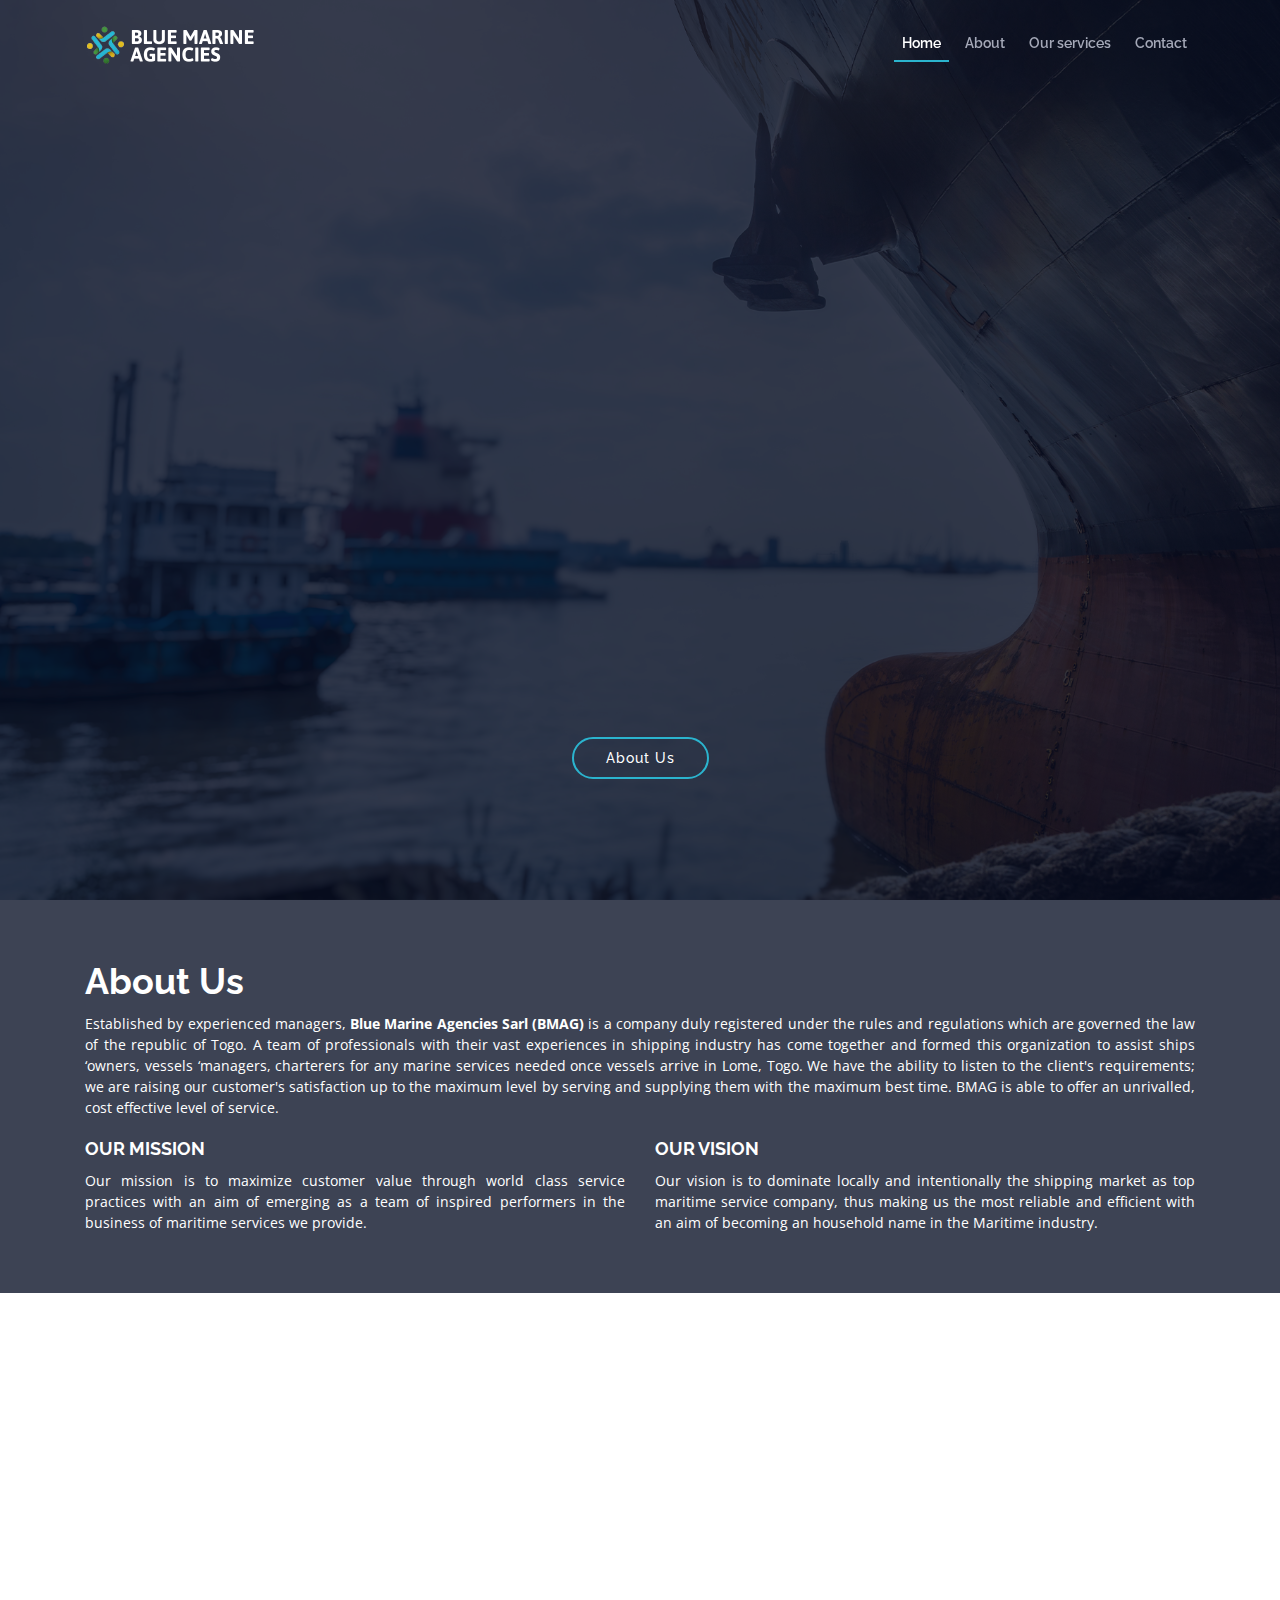
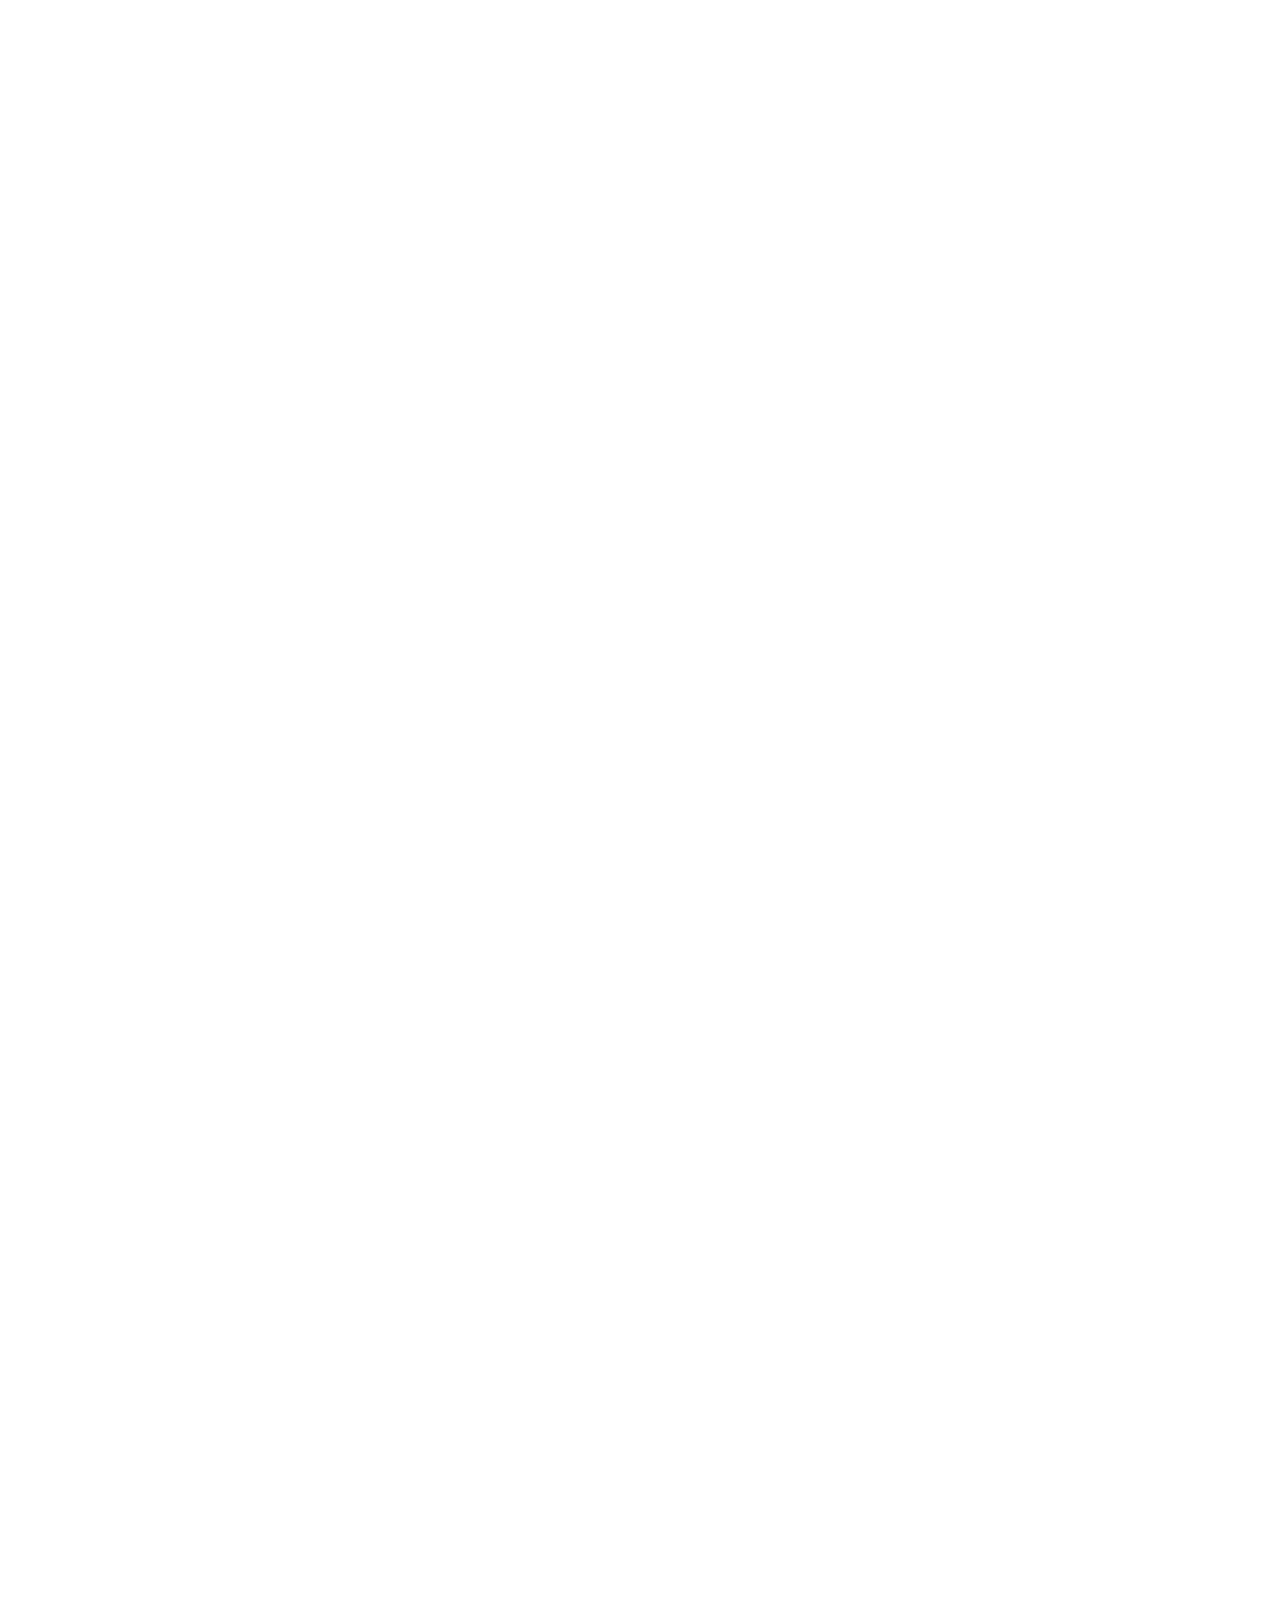
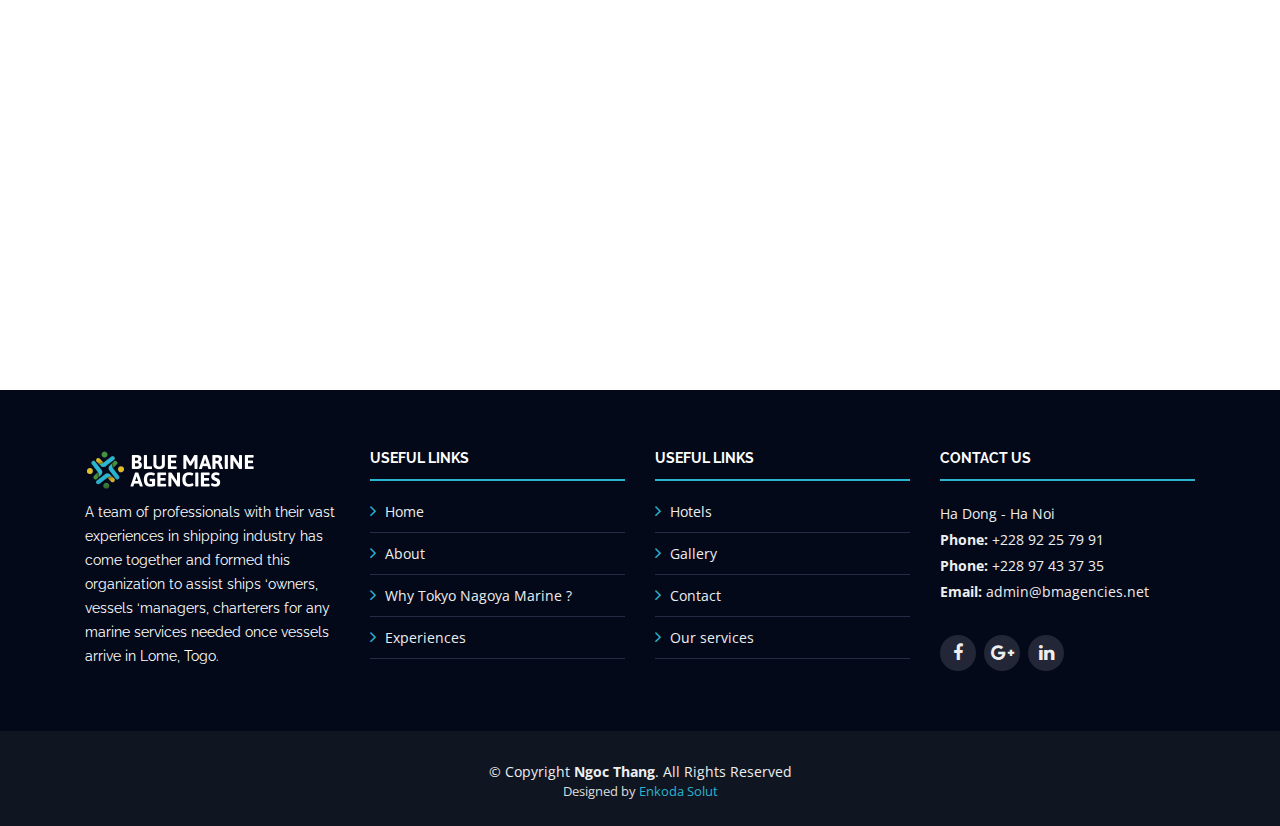
==== commit 2c5f19c4: "update" ====
--- a/index.html
+++ b/index.html
@@ -11,23 +11,23 @@
   <meta content="" name="Blue Marine Agencies">
 
   <!-- Favicons -->
-  <link href="img/favicon.png" rel="icon">
-  <link href="img/apple-touch-icon.png" rel="Blue Marine Agencies">
+  <link href="./assets/img/favicon.png" rel="icon">
+  <link href="./assets/img/apple-touch-icon.png" rel="Blue Marine Agencies">
 
   <!-- Google Fonts -->
   <link href="https://fonts.googleapis.com/css?family=Open+Sans:300,300i,400,400i,700,700i|Raleway:300,400,500,700,800" rel="stylesheet">
 
   <!-- Bootstrap CSS File -->
-  <link href="lib/bootstrap/css/bootstrap.min.css" rel="stylesheet">
+  <link href="./assets/lib/bootstrap/css/bootstrap.min.css" rel="stylesheet">
 
   <!-- Libraries CSS Files -->
-  <link href="lib/font-awesome/css/font-awesome.min.css" rel="stylesheet">
-  <link href="lib/animate/animate.min.css" rel="stylesheet">
-  <link href="lib/venobox/venobox.css" rel="stylesheet">
-  <link href="lib/owlcarousel/assets/owl.carousel.min.css" rel="stylesheet">
+  <link href="./assets/lib/font-awesome/css/font-awesome.min.css" rel="stylesheet">
+  <link href="./assets/lib/animate/animate.min.css" rel="stylesheet">
+  <link href="./assets/lib/venobox/venobox.css" rel="stylesheet">
+  <link href="./assets/lib/owlcarousel/assets/owl.carousel.min.css" rel="stylesheet">
 
   <!-- Main Stylesheet File -->
-  <link href="css/style.css" rel="stylesheet">
+  <link href="./assets/css/style.css" rel="stylesheet">
 </head>
 
 <body>
@@ -39,7 +39,7 @@
     <div class="container">
 
       <div id="logo" class="pull-left">
-        <a href="#intro" class="scrollto"><img src="img/logo.png" alt="BLUE MARINE AGENCIES" title=""></a>
+        <a href="#intro" class="scrollto"><img src="./assets/img/logo.png" alt="BLUE MARINE AGENCIES" title=""></a>
       </div>
 
       <nav id="nav-menu-container">
@@ -59,19 +59,19 @@
   ============================-->
   <section id="intro">
     <div class="intro-container wow fadeIn">
-      <h1 class="mb-4 pb-0" style="line-height: 0px;">
-        <span class="ser1" style="color: white;">Supplier of ship</span>
-        <span class="ser2" style="color: white;">fittings </span> <br>
-        <span class="ser3" style="color: white;">engines </span> <br>
-        <span class="ser4" style="line-height: 1;">spare parts</span> <br>
-        <span class="ser5" style="color: white;">electrical fittings and provision ships</span>
-        <span class="ser6" style="line-height: 1.2; color: white">
+      <h1 class="mb-4 pb-0 lh-0">
+        <span class="ser1 ser-white ser-lh-1">Supplier of ship</span>
+        <span class="ser2 ser-white">fittings </span> <br>
+        <span class="ser3 ser-white">engines </span> <br>
+        <span class="ser4">spare parts</span> <br>
+        <span class="ser5 ser-white ser-lh-1">electrical fittings and provision ships</span>
+        <span class="ser6 ser-white ser-lh-12">
           Supplier of ship machinery <br> <span>& fittings </span><br> engines & spare parts <br><span>electrical fittings</span>  <br> and provision ship
         </span>
       
       </h1>
       <!-- <h1 class="mb-4 pb-0">SHIPPING, LOGISTICS,<br><span>TRANSPORTATION & TRANSIT,</span> <br>SHIPCHANDLING, CAR RENTAL</h1> -->
-      <p class="mb-4 pb-0 slogan">Blue Marine Agencies at the core of excellence</p>
+      <p class="mb-4 pb-0 slogan">Tokyo Nagoya Marine Center</p>
       <!-- <a href="https://youtu.be/zk1OQcnCFUo" class="venobox play-btn mb-4" data-vbtype="video"
         data-autoplay="true"></a> -->
       <a href="#about" class="about-btn scrollto">About Us</a>
@@ -89,15 +89,15 @@
         <div class="row">
           <div class="col-lg-12">
             <h2>About Us</h2>
-            <p style="text-align: justify;">Established by experienced managers, <b>Blue Marine Agencies Sarl (BMAG)</b> is a company duly registered under the rules and regulations which are governed the law of the republic of Togo. A team of professionals with their vast experiences in shipping industry has come together and formed this organization to assist ships ‘owners, vessels ‘managers, charterers for any marine services needed once vessels arrive in Lome, Togo. We have the ability to listen to the client's requirements; we are raising our customer's satisfaction up to the maximum level by serving and supplying them with the maximum best time. BMAG is able to offer an unrivalled, cost effective level of service.</p>
+            <p class="tjustify">Established by experienced managers, <b>Blue Marine Agencies Sarl (BMAG)</b> is a company duly registered under the rules and regulations which are governed the law of the republic of Togo. A team of professionals with their vast experiences in shipping industry has come together and formed this organization to assist ships ‘owners, vessels ‘managers, charterers for any marine services needed once vessels arrive in Lome, Togo. We have the ability to listen to the client's requirements; we are raising our customer's satisfaction up to the maximum level by serving and supplying them with the maximum best time. BMAG is able to offer an unrivalled, cost effective level of service.</p>
           </div>
           <div class="col-lg-6">
             <h3>Our Mission</h3>
-            <p style="text-align: justify;">Our mission is to maximize customer value through world class service practices with an aim of emerging as a team of inspired performers in the business of maritime services we provide.</p>
+            <p class="tjustify">Our mission is to maximize customer value through world class service practices with an aim of emerging as a team of inspired performers in the business of maritime services we provide.</p>
           </div>
           <div class="col-lg-6">
             <h3>Our Vision</h3>
-            <p style="text-align: justify;">Our vision is to dominate locally and intentionally the shipping market as top maritime service company, thus making us the most reliable and efficient with an aim of becoming an household name in the Maritime industry.</p>
+            <p class="tjustify">Our vision is to dominate locally and intentionally the shipping market as top maritime service company, thus making us the most reliable and efficient with an aim of becoming an household name in the Maritime industry.</p>
           </div>
         </div>
       </div>
@@ -120,7 +120,7 @@
 
         <!-- service 1 -->
         <div class="row no-gutters">
-          <div class="col-lg-6 serv-titre" style="background: url(img/8333.jpg);">
+          <div class="col-lg-6 serv-titre serv-titre-bg1">
             <div class="row justify-content-center">
               <div class="col-12 col-lg-10">
               </div>
@@ -178,7 +178,7 @@
             </div>
           </div>
 
-           <div class="col-lg-6 serv-titre" style="background: url(img/boat-propeller-improvement-repair-tools-gloves_79295-3483.jpg);">
+           <div class="col-lg-6 serv-titre serv-titre-bg2">
             <div class="row justify-content-center">
               <div class="col-12 col-lg-10">
               </div>
@@ -190,7 +190,7 @@
 
         <!-- service 3 -->
         <div class="row no-gutters"> 
-          <div class="col-lg-6 serv-titre" style="background: url(img/8332.jpg);">
+          <div class="col-lg-6 serv-titre serv-titre-bg3">
             <div class="row justify-content-center">
               <div class="col-12 col-lg-10">
               </div>
@@ -216,16 +216,6 @@
       </div>
 
     </section>
- <style type="text/css">
-   @media (max-width: 991px) {
-      .service #s4,#s2{
-        border-top: 5px dotted silver;
-        border-bottom: 5px dotted silver;
-        padding-top: 1em;
-        padding-bottom: 1.5em;
-      }
-    }
- </style>
 
     <!--==========================
       Contact Section
@@ -255,8 +245,8 @@
             <div class="contact-phone">
               <i class="ion-ios-telephone-outline"></i>
               <h3>Phone Number</h3>
-              <p><a href="tel:+22822271331"><i class="fa fa-phone" style="font-size: 0.9em"></i> +228 22 27 13 31</a></p>
-              <p><a href="tel:+22897433735"><i class="fa fa-hospital-o" style="font-size: 0.9em"></i> +228 97 43 37 35</a></p>
+              <p><a href="tel:+22822271331"><i class="fa fa-phone"></i> +228 22 27 13 31</a></p>
+              <p><a href="tel:+22897433735"><i class="fa fa-hospital-o"></i> +228 97 43 37 35</a></p>
             </div>
           </div>
 
@@ -264,8 +254,8 @@
             <div class="contact-email">
               <i class="ion-ios-email-outline"></i>
               <h3>Email</h3>
-              <p><a href="mailto:admin@bmagencies.net"><i class="fa fa-envelope-open" style="font-size: 0.9em"></i> admin@bmagencies.net</a></p>
-              <p><a href="mailto:ops@bmagencies.net"><i class="fa fa-envelope-open" style="font-size: 0.9em"></i> ops@bmagencies.net</a></p>
+              <p><a href="mailto:admin@bmagencies.net"><i class="fa fa-envelope-open"></i> admin@bmagencies.net</a></p>
+              <p><a href="mailto:ops@bmagencies.net"><i class="fa fa-envelope-open"></i> ops@bmagencies.net</a></p>
             </div>
           </div>
 
@@ -317,7 +307,7 @@
         <div class="row">
 
           <div class="col-lg-3 col-md-6 footer-info">
-            <img src="img/logo.png" alt="TheEvenet">
+            <img src="./assets/img/logo.png" alt="TheEvenet">
             <p>A team of professionals with their vast experiences in shipping industry has come together and formed this organization to assist ships ‘owners, vessels ‘managers, charterers for any marine services needed once vessels arrive in Lome, Togo. </p>
           </div>
 
@@ -377,22 +367,22 @@
   <a href="#" class="back-to-top"><i class="fa fa-angle-up"></i></a>
 
   <!-- JavaScript Libraries -->
-  <script src="lib/jquery/jquery.min.js"></script>
-  <script src="lib/jquery/jquery-migrate.min.js"></script>
-  <script src="js/app.js"></script>
-  <script src="lib/bootstrap/js/bootstrap.bundle.min.js"></script>
-  <script src="lib/easing/easing.min.js"></script>
-  <script src="lib/superfish/hoverIntent.js"></script>
-  <script src="lib/superfish/superfish.min.js"></script>
-  <script src="lib/wow/wow.min.js"></script>
-  <script src="lib/venobox/venobox.min.js"></script>
-  <script src="lib/owlcarousel/owl.carousel.min.js"></script>
+  <script src="./assets/lib/jquery/jquery.min.js"></script>
+  <script src="./assets/lib/jquery/jquery-migrate.min.js"></script>
+  <script src="./assets/js/app.js"></script>
+  <script src="./assets/lib/bootstrap/js/bootstrap.bundle.min.js"></script>
+  <script src="./assets/lib/easing/easing.min.js"></script>
+  <script src="./assets/lib/superfish/hoverIntent.js"></script>
+  <script src="./assets/lib/superfish/superfish.min.js"></script>
+  <script src="./assets/lib/wow/wow.min.js"></script>
+  <script src="./assets/lib/venobox/venobox.min.js"></script>
+  <script src="./assets/lib/owlcarousel/owl.carousel.min.js"></script>
 
   <!-- Contact Form JavaScript File -->
   <!-- <script src="contactform/contactform.js"></script> -->
 
   <!-- Template Main Javascript File -->
-  <script src="js/main.js"></script>
+  <script src="./assets/js/main.js"></script>
 </body>
 
 
--- a/assets/lib/venobox/venobox.css
+++ b/assets/lib/venobox/venobox.css
@@ -0,0 +1,229 @@
+/* ------ venobox.css --------*/
+.vbox-overlay *, .vbox-overlay *:before, .vbox-overlay *:after{
+    -webkit-backface-visibility: hidden;
+    -webkit-box-sizing:border-box;
+    -moz-box-sizing:border-box;
+    box-sizing:border-box;
+}
+.vbox-overlay * { 
+    -webkit-backface-visibility: visible;
+    backface-visibility: visible;
+}
+.vbox-overlay{
+    display: -webkit-flex;
+    display: flex;
+    -webkit-flex-direction: column;
+    flex-direction: column;
+    -webkit-justify-content: center;
+    justify-content: center;
+    -webkit-align-items: center;
+    align-items: center;
+    position: fixed;
+    left: 0;
+    top: 0;
+    bottom: 0;
+    right: 0;
+    z-index: 1040;
+    -webkit-transform:translateZ(1000px);
+    transform: translateZ(1000px);
+    transform-style: preserve-3d;
+}
+
+/* ----- navigation ----- */
+.vbox-title{
+    width: 100%;
+    height: 40px;
+    float: left;
+    text-align: center;
+    line-height: 28px;
+    font-size: 12px;
+    padding: 6px 40px;
+    overflow: hidden;
+    position: fixed;
+    display: none;
+    left: 0;
+    z-index: 1050;
+}
+.vbox-close{
+    cursor: pointer;
+    position: fixed;
+    top: 15px;
+    right: 15px;
+    width: 48px;
+    height: 48px;
+    display: block;
+    background-position:10px center;
+    overflow: hidden;
+    font-size: 48px;
+    line-height: 1;
+    text-align: center;
+    z-index: 1050;
+}
+.vbox-num{
+    cursor: pointer;
+    position: fixed;
+    left: 0;
+    height: 40px;
+    display: block;
+    overflow: hidden;
+    line-height: 28px;
+    font-size: 12px;
+    padding: 6px 10px;
+    display: none;
+    z-index: 1050;
+}
+/* ----- navigation ARROWS ----- */
+.vbox-next, .vbox-prev{
+    position: fixed;
+    top: 50%;
+    margin-top: -15px;
+    overflow: hidden;
+    cursor: pointer;
+    display: block;
+    width: 45px;
+    height: 45px;
+    z-index: 1050;
+}
+.vbox-next span, .vbox-prev span{
+    position: relative;
+    width: 20px;
+    height: 20px;
+    border: 2px solid transparent;
+    border-top-color: #B6B6B6;
+    border-right-color: #B6B6B6;
+    text-indent: -100px;
+    position: absolute;
+    top: 8px;
+    display: block;
+}
+.vbox-prev{
+    left: 15px;
+}
+.vbox-next{
+    right: 30px;
+}
+.vbox-prev span{
+    left: 10px;
+    -ms-transform: rotate(-135deg);
+    -webkit-transform: rotate(-135deg);
+    transform: rotate(-135deg);
+}
+.vbox-next span{
+    -ms-transform: rotate(45deg);
+    -webkit-transform: rotate(45deg);
+    transform: rotate(45deg);
+    right: 10px;
+}
+/* ------- inline window ------ */
+.vbox-inline{
+    width: 420px;
+    height: 315px;
+    height: 70vh;
+    padding: 10px;
+    background: #fff;
+    margin: 0 auto;
+    overflow: auto;
+    text-align: left;
+}
+/* ------- Video & iFrames window ------ */
+.venoframe{
+    max-width: 100%;
+    width: 100%;
+    border: none;
+    width: 100%;
+    height: 260px;
+    height: 70vh;
+}
+.venoframe.vbvid{
+    height: 260px;
+}
+@media (min-width: 768px) {
+    .venoframe, .vbox-inline{
+        width: 90%;
+        height: 360px;
+        height: 70vh;
+    }
+    .venoframe.vbvid{
+        width: 640px;
+        height: 360px;
+    }
+}
+@media (min-width: 992px) {
+    .venoframe, .vbox-inline{
+        max-width: 1200px;
+        width: 80%;
+        height: 540px;
+        height: 70vh;
+    }
+    .venoframe.vbvid{
+        width: 960px;
+        height: 540px;
+    }
+}
+/* 
+Please do NOT edit this part! 
+or at least read this note: http://i.imgur.com/7C0ws9e.gif
+*/
+.vbox-open{
+    overflow: hidden;
+}
+.vbox-container{
+    position: absolute;
+    left: 0;
+    right: 0;
+    top: 0;
+    bottom: 0;
+    overflow-x: hidden;
+    overflow-y: auto;
+    overflow-scrolling: touch;
+    -webkit-overflow-scrolling: touch;
+    z-index: 20;
+    max-height: 100%;
+
+}
+
+.vbox-content{
+    text-align: center;
+    float: left;
+    width: 100%;
+    position: relative;
+    overflow: hidden;
+    padding: 20px 10px;
+}
+.vbox-container img{
+    max-width: 100%;
+    height: auto;
+}
+.figlio{
+    max-width: 100%;
+    text-align: initial;
+    border: 8px solid rgba(255, 255, 255, 0.4);
+}
+img.figlio{
+    -webkit-user-select: none;
+-khtml-user-select: none;
+-moz-user-select: none;
+-o-user-select: none;
+user-select: none;
+}
+.vbox-content.swipe-left{
+    margin-left: -200px !important;
+}
+.vbox-content.swipe-right{
+    margin-left: 200px !important;
+}
+.animated{
+    webkit-transition: margin 300ms ease-out;
+    transition: margin 300ms ease-out;
+}
+.animate-in{
+    opacity: 1;
+}
+.animate-out{
+    opacity: 0;
+}
+/* ---------- preloader ----------
+ * SPINKIT 
+ * http://tobiasahlin.com/spinkit/
+-------------------------------- */
+.sk-double-bounce,.sk-rotating-plane{width:40px;height:40px;margin:40px auto}.sk-rotating-plane{background-color:#333;-webkit-animation:sk-rotatePlane 1.2s infinite ease-in-out;animation:sk-rotatePlane 1.2s infinite ease-in-out}@-webkit-keyframes sk-rotatePlane{0%{-webkit-transform:perspective(120px) rotateX(0) rotateY(0);transform:perspective(120px) rotateX(0) rotateY(0)}50%{-webkit-transform:perspective(120px) rotateX(-180.1deg) rotateY(0);transform:perspective(120px) rotateX(-180.1deg) rotateY(0)}100%{-webkit-transform:perspective(120px) rotateX(-180deg) rotateY(-179.9deg);transform:perspective(120px) rotateX(-180deg) rotateY(-179.9deg)}}@keyframes sk-rotatePlane{0%{-webkit-transform:perspective(120px) rotateX(0) rotateY(0);transform:perspective(120px) rotateX(0) rotateY(0)}50%{-webkit-transform:perspective(120px) rotateX(-180.1deg) rotateY(0);transform:perspective(120px) rotateX(-180.1deg) rotateY(0)}100%{-webkit-transform:perspective(120px) rotateX(-180deg) rotateY(-179.9deg);transform:perspective(120px) rotateX(-180deg) rotateY(-179.9deg)}}.sk-double-bounce{position:relative}.sk-double-bounce .sk-child{width:100%;height:100%;border-radius:50%;background-color:#333;opacity:.6;position:absolute;top:0;left:0;-webkit-animation:sk-doubleBounce 2s infinite ease-in-out;animation:sk-doubleBounce 2s infinite ease-in-out}.sk-chasing-dots .sk-child,.sk-spinner-pulse,.sk-three-bounce .sk-child{background-color:#333;border-radius:100%}.sk-double-bounce .sk-double-bounce2{-webkit-animation-delay:-1s;animation-delay:-1s}@-webkit-keyframes sk-doubleBounce{0%,100%{-webkit-transform:scale(0);transform:scale(0)}50%{-webkit-transform:scale(1);transform:scale(1)}}@keyframes sk-doubleBounce{0%,100%{-webkit-transform:scale(0);transform:scale(0)}50%{-webkit-transform:scale(1);transform:scale(1)}}.sk-wave{margin:40px auto;width:50px;height:40px;text-align:center;font-size:10px}.sk-wave .sk-rect{background-color:#333;height:100%;width:6px;display:inline-block;-webkit-animation:sk-waveStretchDelay 1.2s infinite ease-in-out;animation:sk-waveStretchDelay 1.2s infinite ease-in-out}.sk-wave .sk-rect1{-webkit-animation-delay:-1.2s;animation-delay:-1.2s}.sk-wave .sk-rect2{-webkit-animation-delay:-1.1s;animation-delay:-1.1s}.sk-wave .sk-rect3{-webkit-animation-delay:-1s;animation-delay:-1s}.sk-wave .sk-rect4{-webkit-animation-delay:-.9s;animation-delay:-.9s}.sk-wave .sk-rect5{-webkit-animation-delay:-.8s;animation-delay:-.8s}@-webkit-keyframes sk-waveStretchDelay{0%,100%,40%{-webkit-transform:scaleY(.4);transform:scaleY(.4)}20%{-webkit-transform:scaleY(1);transform:scaleY(1)}}@keyframes sk-waveStretchDelay{0%,100%,40%{-webkit-transform:scaleY(.4);transform:scaleY(.4)}20%{-webkit-transform:scaleY(1);transform:scaleY(1)}}.sk-wandering-cubes{margin:40px auto;width:40px;height:40px;position:relative}.sk-wandering-cubes .sk-cube{background-color:#333;width:10px;height:10px;position:absolute;top:0;left:0;-webkit-animation:sk-wanderingCube 1.8s ease-in-out -1.8s infinite both;animation:sk-wanderingCube 1.8s ease-in-out -1.8s infinite both}.sk-chasing-dots,.sk-spinner-pulse{width:40px;height:40px;margin:40px auto}.sk-wandering-cubes .sk-cube2{-webkit-animation-delay:-.9s;animation-delay:-.9s}@-webkit-keyframes sk-wanderingCube{0%{-webkit-transform:rotate(0);transform:rotate(0)}25%{-webkit-transform:translateX(30px) rotate(-90deg) scale(.5);transform:translateX(30px) rotate(-90deg) scale(.5)}50%{-webkit-transform:translateX(30px) translateY(30px) rotate(-179deg);transform:translateX(30px) translateY(30px) rotate(-179deg)}50.1%{-webkit-transform:translateX(30px) translateY(30px) rotate(-180deg);transform:translateX(30px) translateY(30px) rotate(-180deg)}75%{-webkit-transform:translateX(0) translateY(30px) rotate(-270deg) scale(.5);transform:translateX(0) translateY(30px) rotate(-270deg) scale(.5)}100%{-webkit-transform:rotate(-360deg);transform:rotate(-360deg)}}@keyframes sk-wanderingCube{0%{-webkit-transform:rotate(0);transform:rotate(0)}25%{-webkit-transform:translateX(30px) rotate(-90deg) scale(.5);transform:translateX(30px) rotate(-90deg) scale(.5)}50%{-webkit-transform:translateX(30px) translateY(30px) rotate(-179deg);transform:translateX(30px) translateY(30px) rotate(-179deg)}50.1%{-webkit-transform:translateX(30px) translateY(30px) rotate(-180deg);transform:translateX(30px) translateY(30px) rotate(-180deg)}75%{-webkit-transform:translateX(0) translateY(30px) rotate(-270deg) scale(.5);transform:translateX(0) translateY(30px) rotate(-270deg) scale(.5)}100%{-webkit-transform:rotate(-360deg);transform:rotate(-360deg)}}.sk-spinner-pulse{-webkit-animation:sk-pulseScaleOut 1s infinite ease-in-out;animation:sk-pulseScaleOut 1s infinite ease-in-out}@-webkit-keyframes sk-pulseScaleOut{0%{-webkit-transform:scale(0);transform:scale(0)}100%{-webkit-transform:scale(1);transform:scale(1);opacity:0}}@keyframes sk-pulseScaleOut{0%{-webkit-transform:scale(0);transform:scale(0)}100%{-webkit-transform:scale(1);transform:scale(1);opacity:0}}.sk-chasing-dots{position:relative;text-align:center;-webkit-animation:sk-chasingDotsRotate 2s infinite linear;animation:sk-chasingDotsRotate 2s infinite linear}.sk-chasing-dots .sk-child{width:60%;height:60%;display:inline-block;position:absolute;top:0;-webkit-animation:sk-chasingDotsBounce 2s infinite ease-in-out;animation:sk-chasingDotsBounce 2s infinite ease-in-out}.sk-chasing-dots .sk-dot2{top:auto;bottom:0;-webkit-animation-delay:-1s;animation-delay:-1s}@-webkit-keyframes sk-chasingDotsRotate{100%{-webkit-transform:rotate(360deg);transform:rotate(360deg)}}@keyframes sk-chasingDotsRotate{100%{-webkit-transform:rotate(360deg);transform:rotate(360deg)}}@-webkit-keyframes sk-chasingDotsBounce{0%,100%{-webkit-transform:scale(0);transform:scale(0)}50%{-webkit-transform:scale(1);transform:scale(1)}}@keyframes sk-chasingDotsBounce{0%,100%{-webkit-transform:scale(0);transform:scale(0)}50%{-webkit-transform:scale(1);transform:scale(1)}}.sk-three-bounce{margin:40px auto;width:80px;text-align:center}.sk-three-bounce .sk-child{width:20px;height:20px;display:inline-block;-webkit-animation:sk-three-bounce 1.4s ease-in-out 0s infinite both;animation:sk-three-bounce 1.4s ease-in-out 0s infinite both}.sk-circle .sk-child:before,.sk-fading-circle .sk-circle:before{display:block;border-radius:100%;content:'';background-color:#333}.sk-three-bounce .sk-bounce1{-webkit-animation-delay:-.32s;animation-delay:-.32s}.sk-three-bounce .sk-bounce2{-webkit-animation-delay:-.16s;animation-delay:-.16s}@-webkit-keyframes sk-three-bounce{0%,100%,80%{-webkit-transform:scale(0);transform:scale(0)}40%{-webkit-transform:scale(1);transform:scale(1)}}@keyframes sk-three-bounce{0%,100%,80%{-webkit-transform:scale(0);transform:scale(0)}40%{-webkit-transform:scale(1);transform:scale(1)}}.sk-circle{margin:40px auto;width:40px;height:40px;position:relative}.sk-circle .sk-child{width:100%;height:100%;position:absolute;left:0;top:0}.sk-circle .sk-child:before{margin:0 auto;width:15%;height:15%;-webkit-animation:sk-circleBounceDelay 1.2s infinite ease-in-out both;animation:sk-circleBounceDelay 1.2s infinite ease-in-out both}.sk-circle .sk-circle2{-webkit-transform:rotate(30deg);-ms-transform:rotate(30deg);transform:rotate(30deg)}.sk-circle .sk-circle3{-webkit-transform:rotate(60deg);-ms-transform:rotate(60deg);transform:rotate(60deg)}.sk-circle .sk-circle4{-webkit-transform:rotate(90deg);-ms-transform:rotate(90deg);transform:rotate(90deg)}.sk-circle .sk-circle5{-webkit-transform:rotate(120deg);-ms-transform:rotate(120deg);transform:rotate(120deg)}.sk-circle .sk-circle6{-webkit-transform:rotate(150deg);-ms-transform:rotate(150deg);transform:rotate(150deg)}.sk-circle .sk-circle7{-webkit-transform:rotate(180deg);-ms-transform:rotate(180deg);transform:rotate(180deg)}.sk-circle .sk-circle8{-webkit-transform:rotate(210deg);-ms-transform:rotate(210deg);transform:rotate(210deg)}.sk-circle .sk-circle9{-webkit-transform:rotate(240deg);-ms-transform:rotate(240deg);transform:rotate(240deg)}.sk-circle .sk-circle10{-webkit-transform:rotate(270deg);-ms-transform:rotate(270deg);transform:rotate(270deg)}.sk-circle .sk-circle11{-webkit-transform:rotate(300deg);-ms-transform:rotate(300deg);transform:rotate(300deg)}.sk-circle .sk-circle12{-webkit-transform:rotate(330deg);-ms-transform:rotate(330deg);transform:rotate(330deg)}.sk-circle .sk-circle2:before{-webkit-animation-delay:-1.1s;animation-delay:-1.1s}.sk-circle .sk-circle3:before{-webkit-animation-delay:-1s;animation-delay:-1s}.sk-circle .sk-circle4:before{-webkit-animation-delay:-.9s;animation-delay:-.9s}.sk-circle .sk-circle5:before{-webkit-animation-delay:-.8s;animation-delay:-.8s}.sk-circle .sk-circle6:before{-webkit-animation-delay:-.7s;animation-delay:-.7s}.sk-circle .sk-circle7:before{-webkit-animation-delay:-.6s;animation-delay:-.6s}.sk-circle .sk-circle8:before{-webkit-animation-delay:-.5s;animation-delay:-.5s}.sk-circle .sk-circle9:before{-webkit-animation-delay:-.4s;animation-delay:-.4s}.sk-circle .sk-circle10:before{-webkit-animation-delay:-.3s;animation-delay:-.3s}.sk-circle .sk-circle11:before{-webkit-animation-delay:-.2s;animation-delay:-.2s}.sk-circle .sk-circle12:before{-webkit-animation-delay:-.1s;animation-delay:-.1s}@-webkit-keyframes sk-circleBounceDelay{0%,100%,80%{-webkit-transform:scale(0);transform:scale(0)}40%{-webkit-transform:scale(1);transform:scale(1)}}@keyframes sk-circleBounceDelay{0%,100%,80%{-webkit-transform:scale(0);transform:scale(0)}40%{-webkit-transform:scale(1);transform:scale(1)}}.sk-cube-grid{width:40px;height:40px;margin:40px auto}.sk-cube-grid .sk-cube{width:33.33%;height:33.33%;background-color:#333;float:left;-webkit-animation:sk-cubeGridScaleDelay 1.3s infinite ease-in-out;animation:sk-cubeGridScaleDelay 1.3s infinite ease-in-out}.sk-cube-grid .sk-cube1{-webkit-animation-delay:.2s;animation-delay:.2s}.sk-cube-grid .sk-cube2{-webkit-animation-delay:.3s;animation-delay:.3s}.sk-cube-grid .sk-cube3{-webkit-animation-delay:.4s;animation-delay:.4s}.sk-cube-grid .sk-cube4{-webkit-animation-delay:.1s;animation-delay:.1s}.sk-cube-grid .sk-cube5{-webkit-animation-delay:.2s;animation-delay:.2s}.sk-cube-grid .sk-cube6{-webkit-animation-delay:.3s;animation-delay:.3s}.sk-cube-grid .sk-cube7{-webkit-animation-delay:0ms;animation-delay:0ms}.sk-cube-grid .sk-cube8{-webkit-animation-delay:.1s;animation-delay:.1s}.sk-cube-grid .sk-cube9{-webkit-animation-delay:.2s;animation-delay:.2s}@-webkit-keyframes sk-cubeGridScaleDelay{0%,100%,70%{-webkit-transform:scale3D(1,1,1);transform:scale3D(1,1,1)}35%{-webkit-transform:scale3D(0,0,1);transform:scale3D(0,0,1)}}@keyframes sk-cubeGridScaleDelay{0%,100%,70%{-webkit-transform:scale3D(1,1,1);transform:scale3D(1,1,1)}35%{-webkit-transform:scale3D(0,0,1);transform:scale3D(0,0,1)}}.sk-fading-circle{margin:40px auto;width:40px;height:40px;position:relative}.sk-fading-circle .sk-circle{width:100%;height:100%;position:absolute;left:0;top:0}.sk-fading-circle .sk-circle:before{margin:0 auto;width:15%;height:15%;-webkit-animation:sk-circleFadeDelay 1.2s infinite ease-in-out both;animation:sk-circleFadeDelay 1.2s infinite ease-in-out both}.sk-fading-circle .sk-circle2{-webkit-transform:rotate(30deg);-ms-transform:rotate(30deg);transform:rotate(30deg)}.sk-fading-circle .sk-circle3{-webkit-transform:rotate(60deg);-ms-transform:rotate(60deg);transform:rotate(60deg)}.sk-fading-circle .sk-circle4{-webkit-transform:rotate(90deg);-ms-transform:rotate(90deg);transform:rotate(90deg)}.sk-fading-circle .sk-circle5{-webkit-transform:rotate(120deg);-ms-transform:rotate(120deg);transform:rotate(120deg)}.sk-fading-circle .sk-circle6{-webkit-transform:rotate(150deg);-ms-transform:rotate(150deg);transform:rotate(150deg)}.sk-fading-circle .sk-circle7{-webkit-transform:rotate(180deg);-ms-transform:rotate(180deg);transform:rotate(180deg)}.sk-fading-circle .sk-circle8{-webkit-transform:rotate(210deg);-ms-transform:rotate(210deg);transform:rotate(210deg)}.sk-fading-circle .sk-circle9{-webkit-transform:rotate(240deg);-ms-transform:rotate(240deg);transform:rotate(240deg)}.sk-fading-circle .sk-circle10{-webkit-transform:rotate(270deg);-ms-transform:rotate(270deg);transform:rotate(270deg)}.sk-fading-circle .sk-circle11{-webkit-transform:rotate(300deg);-ms-transform:rotate(300deg);transform:rotate(300deg)}.sk-fading-circle .sk-circle12{-webkit-transform:rotate(330deg);-ms-transform:rotate(330deg);transform:rotate(330deg)}.sk-fading-circle .sk-circle2:before{-webkit-animation-delay:-1.1s;animation-delay:-1.1s}.sk-fading-circle .sk-circle3:before{-webkit-animation-delay:-1s;animation-delay:-1s}.sk-fading-circle .sk-circle4:before{-webkit-animation-delay:-.9s;animation-delay:-.9s}.sk-fading-circle .sk-circle5:before{-webkit-animation-delay:-.8s;animation-delay:-.8s}.sk-fading-circle .sk-circle6:before{-webkit-animation-delay:-.7s;animation-delay:-.7s}.sk-fading-circle .sk-circle7:before{-webkit-animation-delay:-.6s;animation-delay:-.6s}.sk-fading-circle .sk-circle8:before{-webkit-animation-delay:-.5s;animation-delay:-.5s}.sk-fading-circle .sk-circle9:before{-webkit-animation-delay:-.4s;animation-delay:-.4s}.sk-fading-circle .sk-circle10:before{-webkit-animation-delay:-.3s;animation-delay:-.3s}.sk-fading-circle .sk-circle11:before{-webkit-animation-delay:-.2s;animation-delay:-.2s}.sk-fading-circle .sk-circle12:before{-webkit-animation-delay:-.1s;animation-delay:-.1s}@-webkit-keyframes sk-circleFadeDelay{0%,100%,39%{opacity:0}40%{opacity:1}}@keyframes sk-circleFadeDelay{0%,100%,39%{opacity:0}40%{opacity:1}}.sk-folding-cube{margin:40px auto;width:40px;height:40px;position:relative;-webkit-transform:rotateZ(45deg);transform:rotateZ(45deg)}.sk-folding-cube .sk-cube{float:left;width:50%;height:50%;position:relative;-webkit-transform:scale(1.1);-ms-transform:scale(1.1);transform:scale(1.1)}.sk-folding-cube .sk-cube:before{content:'';position:absolute;top:0;left:0;width:100%;height:100%;background-color:#333;-webkit-animation:sk-foldCubeAngle 2.4s infinite linear both;animation:sk-foldCubeAngle 2.4s infinite linear both;-webkit-transform-origin:100% 100%;-ms-transform-origin:100% 100%;transform-origin:100% 100%}.sk-folding-cube .sk-cube2{-webkit-transform:scale(1.1) rotateZ(90deg);transform:scale(1.1) rotateZ(90deg)}.sk-folding-cube .sk-cube3{-webkit-transform:scale(1.1) rotateZ(180deg);transform:scale(1.1) rotateZ(180deg)}.sk-folding-cube .sk-cube4{-webkit-transform:scale(1.1) rotateZ(270deg);transform:scale(1.1) rotateZ(270deg)}.sk-folding-cube .sk-cube2:before{-webkit-animation-delay:.3s;animation-delay:.3s}.sk-folding-cube .sk-cube3:before{-webkit-animation-delay:.6s;animation-delay:.6s}.sk-folding-cube .sk-cube4:before{-webkit-animation-delay:.9s;animation-delay:.9s}@-webkit-keyframes sk-foldCubeAngle{0%,10%{-webkit-transform:perspective(140px) rotateX(-180deg);transform:perspective(140px) rotateX(-180deg);opacity:0}25%,75%{-webkit-transform:perspective(140px) rotateX(0);transform:perspective(140px) rotateX(0);opacity:1}100%,90%{-webkit-transform:perspective(140px) rotateY(180deg);transform:perspective(140px) rotateY(180deg);opacity:0}}@keyframes sk-foldCubeAngle{0%,10%{-webkit-transform:perspective(140px) rotateX(-180deg);transform:perspective(140px) rotateX(-180deg);opacity:0}25%,75%{-webkit-transform:perspective(140px) rotateX(0);transform:perspective(140px) rotateX(0);opacity:1}100%,90%{-webkit-transform:perspective(140px) rotateY(180deg);transform:perspective(140px) rotateY(180deg);opacity:0}}
--- a/assets/css/style.css
+++ b/assets/css/style.css
@@ -0,0 +1,1933 @@
+/*--------------------------------------------------------------
+# General
+--------------------------------------------------------------*/
+
+body {
+  background: #fff;
+  color: #2f3138;
+  font-family: "Open Sans", sans-serif;
+}
+
+a {
+  color: #2bb4ce;
+  transition: 0.5s;
+}
+
+a:hover,
+a:active,
+a:focus {
+  color: #f8234a;
+  outline: none;
+  text-decoration: none;
+}
+
+p {
+  padding: 0;
+  margin: 0 0 30px 0;
+}
+
+h1,
+h2,
+h3,
+h4,
+h5,
+h6 {
+  font-family: "Raleway", sans-serif;
+  font-weight: 400;
+  margin: 0 0 20px 0;
+  padding: 0;
+  color: #0e1b4d;
+}
+
+.main-page {
+  margin-top: 70px;
+}
+
+.wow {
+  visibility: hidden;
+}
+
+/* Prelaoder */
+
+#preloader {
+  position: fixed;
+  left: 0;
+  top: 0;
+  z-index: 999;
+  width: 100%;
+  height: 100%;
+  overflow: visible;
+  background: #fff url("../img/preloader.html") no-repeat center center;
+}
+
+/* Back to top button */
+
+.back-to-top {
+  position: fixed;
+  display: none;
+  background: #2bb4ce;
+  color: #fff;
+  width: 40px;
+  height: 40px;
+  text-align: center;
+  border-radius: 50px;
+  right: 15px;
+  bottom: 15px;
+  transition: background 0.5s ease-in-out;
+}
+
+.back-to-top i {
+  font-size: 24px;
+  padding-top: 6px;
+}
+
+.back-to-top:focus {
+  background: #ecc823;
+  color: #fff;
+  outline: none;
+}
+
+.back-to-top:hover {
+  background: #ecc823;
+  color: #fff;
+}
+
+/* Fab construction
+--------------------------------*/
+.services a{
+  color: #0b1126;
+  font-weight: bold;
+}
+.services h2{
+  background-image: linear-gradient(to right, #a2e5f2, white);
+}
+.services a:hover{
+  color: #2bb4ce;
+  display: inline;
+}
+#venue .venue-titre {
+  position: relative;
+  padding-top: 90px;
+  padding-bottom: 60px;
+}
+
+#venue .venue-titre:before {
+  content: "";
+  background: rgba(13, 20, 41, 0.8);
+  position: absolute;
+  bottom: 0;
+  top: 0;
+  left: 0;
+  right: 0;
+}
+
+#venue .venue-titre h3 {
+  font-size: 36px;
+  font-weight: 700;
+  color: #fff;
+}
+
+
+#serv .serv-titre {
+  position: relative;
+  padding-top: 90px;
+  padding-bottom: 60px;
+}
+
+#serv .serv-titre:before {
+  content: "";
+  background: rgba(13, 20, 41, 0.5);
+  position: absolute;
+  bottom: 0;
+  top: 0;
+  left: 0;
+  right: 0;
+}
+
+#serv .serv-titre h3 {
+  font-size: 36px;
+  font-weight: 700;
+  color: #fff;
+}
+  #serv {
+  padding: 60px 0;
+}
+
+#serv .container-fluid {
+  margin-bottom: 3px;
+}
+
+#serv .serv-map iframe {
+  width: 100%;
+  height: 100%;
+  min-height: 300px;
+}
+
+#serv .serv-info {
+  background: none;
+  background-size: cover;
+  position: relative;
+  padding-top: 0px;
+  padding-bottom: 0px;
+}
+
+#serv .serv-info:before {
+  content: "";
+  position: absolute;
+  bottom: 0;
+  top: 0;
+  left: 0;
+  right: 0;
+}
+
+#serv .serv-info h3 {
+  font-size: 36px;
+  font-weight: 700;
+}
+
+#serv .serv-info p {
+  color: black;
+  margin-bottom: 0;
+}
+@media (min-width: 991px) {
+  
+}
+
+/*Animation texte header*/
+/*Animation texte header*/
+.slogan{
+      opacity: 0;
+      animation-name: fadeInLeftBig;
+      animation-duration: 900ms;
+      animation-delay: 11s;
+      animation-fill-mode: forwards;
+    }
+   
+    .ser1, .ser2, .ser3, .ser4, .ser5, .ser6{
+      opacity: 0;
+      animation-name: bounceIn;
+      animation-duration: 2s;
+      animation-timing-function: linear;
+      animation-fill-mode: none;
+      display: inline-block;
+    }
+    .ser1{
+      opacity: 0;
+      animation-name: bounceOut;
+      animation-duration: 2s;
+      animation-timing-function: linear;
+      animation-fill-mode: none;
+      animation-delay: 3s;
+      display: inline-block;
+    }
+    .ser2{
+      opacity: 0;
+      animation-name: bounceOut;
+      animation-duration: 2s;
+      animation-timing-function: linear;
+      animation-fill-mode: none;
+      animation-delay: 5s;
+      display: inline-block;
+    }
+    .ser3{
+      opacity: 0;
+      animation-name: bounceOut;
+      animation-duration: 2s;
+      animation-timing-function: linear;
+      animation-fill-mode: none;
+      animation-delay: 7s;
+      display: inline-block;
+    }
+    .ser4{
+      opacity: 0;
+      animation-name: bounceOut;
+      animation-duration: 2s;
+      animation-timing-function: linear;
+      animation-fill-mode: none;
+      animation-delay: 9s;
+      display: inline-block;
+    }
+    .ser5{
+      opacity: 0;
+      animation-name: bounceOut;
+      animation-duration: 2s;
+      animation-timing-function: linear;
+      animation-fill-mode: none;
+      animation-delay: 11s;
+      display: inline-block;
+    }
+    .ser6{
+      opacity: 0;
+      animation-name: bounceIn;
+      animation-duration: 2s;
+      animation-timing-function: linear;
+      animation-fill-mode: none;
+      animation-fill-mode: both;
+      display: inline-block;
+    }
+    .ser1{animation-delay: 1s;}
+    .ser2{animation-delay: 3s;}
+    .ser3{animation-delay: 5s;}
+    .ser4{animation-delay: 7s;}
+    .ser5{animation-delay: 9s;}
+    .ser6{animation-delay: 11s;}
+    
+    @keyframes bounceIn{
+      0%{
+        opacity: 0;
+        transform: scale(0.3) translate3d(0,0,0);
+      }
+      50%{
+        opacity: 0.9;
+        transform: scale(1.1);
+      }
+      80%{
+        opacity: 1;
+        transform: scale(0.89);
+      }
+      100%{
+        opacity: 1;
+        transform: scale(1) translate3d(0,0,0);
+      }
+    }
+    @keyframes fadeInLeftBig {
+        0% {
+            opacity: 0;
+            -webkit-transform: translateX(-500px);
+            -ms-transform: translateX(-500px);
+            transform: translateX(-500px);
+        }
+
+        100% {
+            opacity: 1;
+            -webkit-transform: translateX(0);
+            -ms-transform: translateX(0);
+            transform: translateX(0);
+        }
+    }
+    @keyframes bounceOut {
+        0% {
+            -webkit-transform: scale(1);
+            -ms-transform: scale(1);
+            transform: scale(1);
+        }
+
+        25% {
+            -webkit-transform: scale(.95);
+            -ms-transform: scale(.95);
+            transform: scale(.95);
+        }
+
+        50% {
+            opacity: 1;
+            -webkit-transform: scale(1.1);
+            -ms-transform: scale(1.1);
+            transform: scale(1.1);
+        }
+
+        100% {
+            opacity: 0;
+            -webkit-transform: scale(.3);
+            -ms-transform: scale(.3);
+            transform: scale(.3);
+        }
+    }
+/*Fin  Animation texte header*/
+/*Fin  Animation texte header*/
+
+
+
+/* Sections Header
+--------------------------------*/
+
+.section-header {
+  margin-bottom: 60px;
+  position: relative;
+  padding-bottom: 20px;
+}
+
+.section-header::before {
+  content: '';
+  position: absolute;
+  display: block;
+  width: 60px;
+  height: 5px;
+  background: #2bb4ce;
+  bottom: 0;
+  left: calc(50% - 25px);
+}
+
+.section-header h2 {
+  font-size: 36px;
+  text-transform: uppercase;
+  text-align: center;
+  font-weight: 700;
+  margin-bottom: 10px;
+}
+
+.section-header p {
+  text-align: center;
+  padding: 0;
+  margin: 0;
+  font-size: 18px;
+  font-weight: 500;
+  color: #9195a2;
+}
+
+.section-with-bg {
+  background-color: #f6f7fd;
+}
+
+/*--------------------------------------------------------------
+# Header
+--------------------------------------------------------------*/
+
+#header {
+  height: 90px;
+  padding: 25px 0;
+  position: fixed;
+  left: 0;
+  top: 0;
+  right: 0;
+  transition: all 0.5s;
+  z-index: 997;
+}
+
+#header.header-scrolled,
+#header.header-fixed {
+  background: rgba(6, 12, 34, 0.98);
+  height: 70px;
+  padding: 15px 0;
+  transition: all 0.5s;
+}
+
+#header #logo h1 {
+  font-size: 36px;
+  margin: 0;
+  padding: 6px 0;
+  line-height: 1;
+  font-family: "Raleway", sans-serif;
+  font-weight: 700;
+  letter-spacing: 3px;
+  text-transform: uppercase;
+}
+
+#header #logo h1 span {
+  color: #2bb4ce;
+}
+
+#header #logo h1 a,
+#header #logo h1 a:hover {
+  color: #fff;
+}
+
+#header #logo img {
+  padding: 0;
+  margin: 0;
+  max-height: 40px;
+}
+
+/*--------------------------------------------------------------
+# Navigation Menu
+--------------------------------------------------------------*/
+
+/* Nav Menu Essentials */
+
+.nav-menu,
+.nav-menu * {
+  margin: 0;
+  padding: 0;
+  list-style: none;
+}
+
+.nav-menu ul {
+  position: absolute;
+  display: none;
+  top: 100%;
+  left: 0;
+  z-index: 99;
+}
+
+.nav-menu li {
+  position: relative;
+  white-space: nowrap;
+}
+
+.nav-menu > li {
+  float: left;
+}
+
+.nav-menu li:hover > ul,
+.nav-menu li.sfHover > ul {
+  display: block;
+}
+
+.nav-menu ul ul {
+  top: 0;
+  left: 100%;
+}
+
+.nav-menu ul li {
+  min-width: 180px;
+}
+
+/* Nav Menu Arrows */
+
+.sf-arrows .sf-with-ul {
+  padding-right: 30px;
+}
+
+.sf-arrows .sf-with-ul:after {
+  content: "\f107";
+  position: absolute;
+  right: 15px;
+  font-family: FontAwesome;
+  font-style: normal;
+  font-weight: normal;
+}
+
+.sf-arrows ul .sf-with-ul:after {
+  content: "\f105";
+}
+
+/* Nav Meu Container */
+
+#nav-menu-container {
+  float: right;
+  margin: 0;
+}
+
+/* Nav Meu Styling */
+
+.nav-menu a {
+  padding: 8px;
+  text-decoration: none;
+  display: inline-block;
+  color: rgba(202, 206, 221, 0.8);
+  font-family: "Raleway", sans-serif;
+  font-weight: 600;
+  font-size: 14px;
+  outline: none;
+}
+
+.nav-menu .menu-active a,
+.nav-menu a:hover {
+  color: #fff;
+}
+
+.nav-menu > li {
+  margin-left: 8px;
+}
+
+.nav-menu > li > a:before {
+  content: "";
+  position: absolute;
+  width: 0;
+  height: 2px;
+  bottom: 0;
+  left: 0;
+  background-color: #2bb4ce;
+  visibility: hidden;
+  transition: all 0.3s ease-in-out 0s;
+}
+
+.nav-menu a:hover:before,
+.nav-menu li:hover > a:before,
+.nav-menu .menu-active > a:before {
+  visibility: visible;
+  width: 100%;
+}
+
+.nav-menu li.buy-tickets a {
+  color: #fff;
+  background: #2bb4ce;
+  padding: 7px 22px;
+  border-radius: 50px;
+  border: 2px solid #2bb4ce;
+  transition: all ease-in-out 0.3s;
+  font-weight: 700;
+  margin-left: 8px;
+  margin-top: 2px;
+  line-height: 1;
+  font-size: 15px;
+}
+
+.nav-menu li.buy-tickets a:hover {
+  background: none;
+}
+
+.nav-menu li.buy-tickets:hover a:before,
+.nav-menu li.buy-tickets.menu-active a:before {
+  visibility: hidden;
+}
+
+.nav-menu ul {
+  margin: 4px 0 0 0;
+  padding: 10px;
+  box-shadow: 0px 0px 30px rgba(127, 137, 161, 0.25);
+  background: #fff;
+  border-radius: 3px;
+}
+
+.nav-menu ul li {
+  transition: 0.3s;
+}
+
+.nav-menu ul li a {
+  padding: 10px;
+  color: #060c22;
+  transition: 0.3s;
+  display: block;
+  font-size: 13px;
+  text-transform: none;
+  border-radius: 3px;
+}
+
+.nav-menu ul li:hover > a {
+  background: #2bb4ce;
+  color: #fff;
+}
+
+.nav-menu ul ul {
+  margin: 0;
+}
+
+/* Mobile Nav Toggle */
+
+#mobile-nav-toggle {
+  position: fixed;
+  right: 0;
+  top: 0;
+  z-index: 999;
+  margin: 15px 15px 0 0;
+  border: 0;
+  background: none;
+  font-size: 24px;
+  display: none;
+  transition: all 0.4s;
+  outline: none;
+  cursor: pointer;
+}
+
+#mobile-nav-toggle i {
+  color: #fff;
+}
+
+/* Mobile Nav Styling */
+
+#mobile-nav {
+  position: fixed;
+  top: 0;
+  padding-top: 18px;
+  bottom: 0;
+  z-index: 998;
+  background: rgba(6, 12, 34, 0.9);
+  left: -260px;
+  width: 260px;
+  overflow-y: auto;
+  transition: 0.4s;
+}
+
+#mobile-nav ul {
+  padding: 0;
+  margin: 0;
+  list-style: none;
+}
+
+#mobile-nav ul li {
+  position: relative;
+}
+
+#mobile-nav ul li a {
+  color: #fff;
+  font-size: 17px;
+  overflow: hidden;
+  padding: 10px 22px 10px 15px;
+  position: relative;
+  text-decoration: none;
+  width: 100%;
+  display: block;
+  outline: none;
+}
+
+#mobile-nav ul li a:hover {
+  color: #2bb4ce;
+}
+
+#mobile-nav ul li li {
+  padding-left: 30px;
+}
+
+#mobile-nav ul .menu-has-children i {
+  position: absolute;
+  right: 0;
+  z-index: 99;
+  padding: 15px;
+  cursor: pointer;
+  color: #fff;
+}
+
+#mobile-nav ul .menu-has-children i.fa-chevron-up {
+  color: #2bb4ce;
+}
+
+#mobile-nav ul .menu-item-active {
+  color: #2bb4ce;
+}
+
+#mobile-body-overly {
+  width: 100%;
+  height: 100%;
+  z-index: 997;
+  top: 0;
+  left: 0;
+  position: fixed;
+  background: rgba(6, 12, 34, 0.8);
+  display: none;
+}
+
+/* Mobile Nav body classes */
+
+body.mobile-nav-active {
+  overflow: hidden;
+}
+
+body.mobile-nav-active #mobile-nav {
+  left: 0;
+}
+
+body.mobile-nav-active #mobile-nav-toggle {
+  color: #fff;
+}
+
+/*--------------------------------------------------------------
+# Intro Section
+--------------------------------------------------------------*/
+
+#intro {
+  width: 100%;
+  height: 100vh;
+  background: url(../img/intro-bg1.jpg) top center;
+  background-size: cover;
+  overflow: hidden;
+  position: relative;
+}
+
+#intro:before {
+  content: "";
+  background: rgba(6, 12, 34, 0.8);
+  position: absolute;
+  bottom: 0;
+  top: 0;
+  left: 0;
+  right: 0;
+}
+
+#intro .intro-container {
+  position: absolute;
+  bottom: 0;
+  left: 0;
+  top: 90px;
+  right: 0;
+  display: flex;
+  -webkit-box-pack: center;
+  -ms-flex-pack: center;
+  justify-content: center;
+  -webkit-box-align: center;
+  -ms-flex-align: center;
+  align-items: center;
+  -webkit-box-orient: vertical;
+  -webkit-box-direction: normal;
+  -ms-flex-direction: column;
+  flex-direction: column;
+  text-align: center;
+  padding: 0 15px;
+}
+
+#intro h1 {
+  color: #fff;
+  font-family: "Raleway", sans-serif;
+  font-size: 56px;
+  font-weight: 600;
+  text-transform: uppercase;
+}
+
+#intro h1 span {
+  color: #2bb4ce;
+}
+
+#intro p {
+  color: #ebebeb;
+  font-weight: 700;
+  font-size: 20px;
+}
+
+#intro .play-btn {
+  width: 94px;
+  height: 94px;
+  background: radial-gradient(#2bb4ce 50%, rgba(101, 111, 150, 0.15) 52%);
+  border-radius: 50%;
+  display: block;
+  position: relative;
+  overflow: hidden;
+}
+
+#intro .play-btn::after {
+  content: '';
+  position: absolute;
+  left: 50%;
+  top: 50%;
+  -webkit-transform: translateX(-40%) translateY(-50%);
+  transform: translateX(-40%) translateY(-50%);
+  width: 0;
+  height: 0;
+  border-top: 10px solid transparent;
+  border-bottom: 10px solid transparent;
+  border-left: 15px solid #fff;
+  z-index: 100;
+  transition: all 400ms cubic-bezier(0.55, 0.055, 0.675, 0.19);
+}
+
+#intro .play-btn:before {
+  content: '';
+  position: absolute;
+  width: 120px;
+  height: 120px;
+  -webkit-animation-delay: 0s;
+  animation-delay: 0s;
+  -webkit-animation: pulsate-btn 2s;
+  animation: pulsate-btn 2s;
+  -webkit-animation-direction: forwards;
+  animation-direction: forwards;
+  -webkit-animation-iteration-count: infinite;
+  animation-iteration-count: infinite;
+  -webkit-animation-timing-function: steps;
+  animation-timing-function: steps;
+  opacity: 1;
+  border-radius: 50%;
+  border: 2px solid rgba(163, 163, 163, 0.4);
+  top: -15%;
+  left: -15%;
+  background: rgba(198, 16, 0, 0);
+}
+
+#intro .play-btn:hover::after {
+  border-left: 15px solid #2bb4ce;
+  -webkit-transform: scale(20);
+  transform: scale(20);
+}
+
+#intro .play-btn:hover::before {
+  content: '';
+  position: absolute;
+  left: 50%;
+  top: 50%;
+  -webkit-transform: translateX(-40%) translateY(-50%);
+  transform: translateX(-40%) translateY(-50%);
+  width: 0;
+  height: 0;
+  border: none;
+  border-top: 10px solid transparent;
+  border-bottom: 10px solid transparent;
+  border-left: 15px solid #fff;
+  z-index: 200;
+  -webkit-animation: none;
+  animation: none;
+  border-radius: 0;
+}
+
+#intro .about-btn {
+  font-family: "Raleway", sans-serif;
+  font-weight: 500;
+  font-size: 14px;
+  letter-spacing: 1px;
+  display: inline-block;
+  padding: 12px 32px;
+  border-radius: 50px;
+  transition: 0.5s;
+  line-height: 1;
+  margin: 10px;
+  color: #fff;
+  -webkit-animation-delay: 0.8s;
+  animation-delay: 0.8s;
+  border: 2px solid #2bb4ce;
+}
+
+#intro .about-btn:hover {
+  background: #2bb4ce;
+  color: #fff;
+}
+
+@-webkit-keyframes pulsate-btn {
+  0% {
+    -webkit-transform: scale(0.6, 0.6);
+    transform: scale(0.6, 0.6);
+    opacity: 1;
+  }
+
+  100% {
+    -webkit-transform: scale(1, 1);
+    transform: scale(1, 1);
+    opacity: 0;
+  }
+}
+
+@keyframes pulsate-btn {
+  0% {
+    -webkit-transform: scale(0.6, 0.6);
+    transform: scale(0.6, 0.6);
+    opacity: 1;
+  }
+
+  100% {
+    -webkit-transform: scale(1, 1);
+    transform: scale(1, 1);
+    opacity: 0;
+  }
+}
+
+/*--------------------------------------------------------------
+# About Section
+--------------------------------------------------------------*/
+
+#about {
+  background: url("../img/about-bg.jpg");
+  background-size: cover;
+  overflow: hidden;
+  position: relative;
+  color: #fff;
+  padding: 60px 0 40px 0;
+}
+
+#about:before {
+  content: "";
+  background: rgba(13, 20, 41, 0.8);
+  position: absolute;
+  bottom: 0;
+  top: 0;
+  left: 0;
+  right: 0;
+}
+
+#about h2 {
+  font-size: 36px;
+  font-weight: bold;
+  margin-bottom: 10px;
+  color: #fff;
+}
+
+#about h3 {
+  font-size: 18px;
+  font-weight: bold;
+  text-transform: uppercase;
+  margin-bottom: 10px;
+  color: #fff;
+}
+
+#about p {
+  font-size: 14px;
+  margin-bottom: 20px;
+  color: #fff;
+}
+
+/*--------------------------------------------------------------
+# Speakers Section
+--------------------------------------------------------------*/
+
+#speakers {
+  padding: 60px 0 30px 0;
+}
+
+#speakers .speaker {
+  position: relative;
+  overflow: hidden;
+  margin-bottom: 30px;
+}
+
+#speakers .speaker .details {
+  background: rgba(6, 12, 34, 0.76);
+  position: absolute;
+  left: 0;
+  bottom: -30px;
+  right: 0;
+  text-align: center;
+  padding-top: 10px;
+  transition: all 300ms cubic-bezier(0.645, 0.045, 0.355, 1);
+}
+
+#speakers .speaker .details h3 {
+  color: #fff;
+  font-size: 22px;
+  font-weight: 600;
+  margin-bottom: 5px;
+}
+
+#speakers .speaker .details p {
+  color: #fff;
+  font-size: 15px;
+  margin-bottom: 10px;
+  font-style: italic;
+}
+
+#speakers .speaker .details .social {
+  height: 30px;
+}
+
+#speakers .speaker .details a {
+  color: #fff;
+}
+
+#speakers .speaker .details a:hover {
+  color: #2bb4ce;
+}
+
+#speakers .speaker:hover .details {
+  bottom: 0;
+}
+
+#speakers-details {
+  padding: 60px 0;
+}
+
+#speakers-details .details h2 {
+  color: #112363;
+  font-size: 28px;
+  font-weight: 700;
+  margin-bottom: 10px;
+}
+
+#speakers-details .details .social {
+  margin-bottom: 15px;
+}
+
+#speakers-details .details .social a {
+  background: #e9edfb;
+  color: #112363;
+  line-height: 1;
+  display: inline-block;
+  text-align: center;
+  border-radius: 50%;
+  width: 36px;
+  height: 36px;
+  padding-top: 9px;
+}
+
+#speakers-details .details .social a:hover {
+  background: #2bb4ce;
+  color: #fff;
+}
+
+#speakers-details .details .social a i {
+  font-size: 18px;
+}
+
+#speakers-details .details p {
+  color: #112363;
+  font-size: 15px;
+  margin-bottom: 10px;
+}
+
+/*--------------------------------------------------------------
+# Schedule Section
+--------------------------------------------------------------*/
+
+#schedule {
+  padding: 60px 0 60px 0;
+}
+
+#schedule .nav-tabs {
+  text-align: center;
+  margin: auto;
+  display: block;
+  border-bottom: 0;
+  margin-bottom: 30px;
+}
+
+#schedule .nav-tabs li {
+  display: inline-block;
+  margin-bottom: 0;
+}
+
+#schedule .nav-tabs a {
+  border: none;
+  border-radius: 50px;
+  font-weight: 600;
+  background-color: #0e1b4d;
+  color: #fff;
+  padding: 10px 100px;
+}
+
+#schedule .nav-tabs a.active {
+  background-color: #2bb4ce;
+  color: #fff;
+}
+
+#schedule .sub-heading {
+  text-align: center;
+  font-size: 18px;
+  font-style: italic;
+  margin: 0 auto 30px auto;
+}
+
+#schedule .tab-pane {
+  transition: ease-in-out .2s;
+}
+
+#schedule .schedule-item {
+  border-bottom: 1px solid #cad4f6;
+  padding-top: 15px;
+  padding-bottom: 15px;
+  transition: background-color ease-in-out 0.3s;
+}
+
+#schedule .schedule-item:hover {
+  background-color: #fff;
+}
+
+#schedule .schedule-item time {
+  padding-bottom: 5px;
+  display: inline-block;
+}
+
+#schedule .schedule-item .speaker {
+  width: 60px;
+  height: 60px;
+  overflow: hidden;
+  border-radius: 50%;
+  float: left;
+  margin: 0 10px 10px 0;
+}
+
+#schedule .schedule-item .speaker img {
+  height: 100%;
+  -webkit-transform: translateX(-50%);
+  transform: translateX(-50%);
+  margin-left: 50%;
+  transition: all ease-in-out 0.3s;
+}
+
+#schedule .schedule-item h4 {
+  font-size: 18px;
+  font-weight: 600;
+  margin-bottom: 5px;
+}
+
+#schedule .schedule-item h4 span {
+  font-style: italic;
+  color: #19328e;
+  font-weight: normal;
+  font-size: 16px;
+}
+
+#schedule .schedule-item p {
+  font-style: italic;
+  color: #152b79;
+  margin-bottom: 0;
+}
+
+/*--------------------------------------------------------------
+# Venue Section
+--------------------------------------------------------------*/
+
+#venue {
+  padding: 60px 0;
+}
+
+#venue .container-fluid {
+  margin-bottom: 3px;
+}
+
+#venue .venue-map iframe {
+  width: 100%;
+  height: 100%;
+  min-height: 300px;
+}
+
+#venue .venue-info {
+  background: url("../img/venue-info-bg.jpg") top center no-repeat;
+  background-size: cover;
+  position: relative;
+  padding-top: 60px;
+  padding-bottom: 60px;
+}
+
+#venue .venue-info:before {
+  content: "";
+  background: rgba(13, 20, 41, 0.8);
+  position: absolute;
+  bottom: 0;
+  top: 0;
+  left: 0;
+  right: 0;
+}
+
+#venue .venue-info h3 {
+  font-size: 36px;
+  font-weight: 700;
+  color: #fff;
+}
+
+#venue .venue-info p {
+  color: #fff;
+  margin-bottom: 0;
+}
+
+#venue .venue-gallery-container {
+  padding-right: 12px;
+}
+
+#venue .venue-gallery {
+  overflow: hidden;
+  border-right: 3px solid #fff;
+  border-bottom: 3px solid #fff;
+}
+
+#venue .venue-gallery img {
+  transition: all ease-in-out 0.4s;
+}
+
+#venue .venue-gallery:hover img {
+  -webkit-transform: scale(1.1);
+  transform: scale(1.1);
+}
+
+/*--------------------------------------------------------------
+# Hotels Section
+--------------------------------------------------------------*/
+
+#hotels {
+  padding: 60px 0;
+}
+
+#hotels .hotel {
+  border: 1px solid #e0e5fa;
+  background: #fff;
+  margin-bottom: 30px;
+}
+
+#hotels .hotel:hover .hotel-img img {
+  -webkit-transform: scale(1.1);
+  transform: scale(1.1);
+}
+
+#hotels .hotel-img {
+  overflow: hidden;
+  margin-bottom: 15px;
+}
+
+#hotels .hotel-img img {
+  transition: 0.3s ease-in-out;
+}
+
+#hotels h3 {
+  font-weight: 600;
+  font-size: 20px;
+  margin-bottom: 5px;
+  padding: 0 20px;
+}
+
+#hotels a {
+  color: #152b79;
+}
+
+#hotels a:hover {
+  color: #2bb4ce;
+}
+
+#hotels .stars {
+  padding: 0 20px;
+  margin-bottom: 5px;
+}
+
+#hotels .stars i {
+  color: #ffc31d;
+}
+
+#hotels p {
+  padding: 0 20px;
+  margin-bottom: 20px;
+  color: #060c22;
+  font-style: italic;
+  font-size: 15px;
+}
+
+/*--------------------------------------------------------------
+# Gallery Section
+--------------------------------------------------------------*/
+
+#gallery {
+  padding: 60px;
+  overflow: hidden;
+}
+
+#gallery .owl-nav,
+#gallery .owl-dots {
+  margin-top: 25px;
+  text-align: center;
+}
+
+#gallery .owl-item {
+  border-left: 2px solid #fff;
+  border-right: 2px solid #fff;
+}
+
+#gallery .owl-dot {
+  display: inline-block;
+  margin: 0 5px;
+  width: 12px;
+  height: 12px;
+  border-radius: 50%;
+  background-color: #ddd;
+}
+
+#gallery .owl-dot.active {
+  background-color: #2bb4ce;
+}
+
+#gallery .gallery-carousel .owl-stage-outer {
+  overflow: visible;
+}
+
+#gallery .gallery-carousel .center {
+  border: 6px solid #2bb4ce;
+  margin: -10px;
+  box-sizing: content-box;
+  padding: 4px;
+  background: #fff;
+  z-index: 1;
+}
+
+/*--------------------------------------------------------------
+# Sponsors Section
+--------------------------------------------------------------*/
+
+#sponsors {
+  padding: 60px 0;
+}
+
+#sponsors .sponsors-wrap {
+  border-top: 1px solid #e0e5fa;
+  border-left: 1px solid #e0e5fa;
+  margin-bottom: 30px;
+}
+
+#sponsors .sponsor-logo {
+  padding: 30px;
+  display: -webkit-box;
+  display: -ms-flexbox;
+  display: flex;
+  -webkit-box-pack: center;
+  -ms-flex-pack: center;
+  justify-content: center;
+  -webkit-box-align: center;
+  -ms-flex-align: center;
+  align-items: center;
+  border-right: 1px solid #e0e5fa;
+  border-bottom: 1px solid #e0e5fa;
+  overflow: hidden;
+  background: rgba(255, 255, 255, 0.5);
+  height: 160px;
+}
+
+#sponsors .sponsor-logo:hover img {
+  -webkit-transform: scale(1.2);
+  transform: scale(1.2);
+}
+
+#sponsors img {
+  transition: all 0.4s ease-in-out;
+}
+
+/*--------------------------------------------------------------
+# F.A.Q Section
+--------------------------------------------------------------*/
+
+#faq {
+  padding: 60px 0;
+}
+
+#faq #faq-list {
+  padding: 0;
+  list-style: none;
+}
+
+#faq #faq-list li {
+  border-bottom: 1px solid #ddd;
+}
+
+#faq #faq-list a {
+  padding: 18px 0;
+  display: block;
+  position: relative;
+  font-family: "Raleway", sans-serif;
+  font-size: 16px;
+  line-height: 24px;
+  font-weight: 600;
+  padding-right: 20px;
+}
+
+#faq #faq-list i {
+  font-size: 24px;
+  position: absolute;
+  right: 0;
+  top: 16px;
+}
+
+#faq #faq-list p {
+  margin-bottom: 20px;
+}
+
+#faq #faq-list a.collapse {
+  color: #2bb4ce;
+}
+
+#faq #faq-list a.collapsed {
+  color: #000;
+}
+
+#faq #faq-list a.collapsed i::before {
+  content: "\f055" !important;
+}
+
+/*--------------------------------------------------------------
+# Subscribe Section
+--------------------------------------------------------------*/
+
+#subscribe {
+  padding: 60px;
+  background: url(../img/subscribe-bg.jpg) center center no-repeat;
+  background-size: cover;
+  overflow: hidden;
+  position: relative;
+}
+
+#subscribe:before {
+  content: "";
+  background: rgba(6, 12, 34, 0.6);
+  position: absolute;
+  bottom: 0;
+  top: 0;
+  left: 0;
+  right: 0;
+}
+
+#subscribe .section-header h2,
+#subscribe p {
+  color: #fff;
+}
+
+#subscribe input {
+  background: #fff;
+  color: #060c22;
+  border: 0;
+  outline: none;
+  margin: 0;
+  padding: 9px 20px;
+  border-radius: 50px;
+  font-size: 14px;
+}
+
+#subscribe button {
+  border: 0;
+  padding: 9px 25px;
+  cursor: pointer;
+  background: #2bb4ce;
+  color: #fff;
+  transition: all 0.3s ease;
+  outline: none;
+  font-size: 14px;
+  border-radius: 50px;
+}
+
+#subscribe button:hover {
+  background: #ecc823;
+}
+
+/*--------------------------------------------------------------
+# Buy Tickets Section
+--------------------------------------------------------------*/
+
+#buy-tickets {
+  padding: 60px 0;
+}
+
+#buy-tickets .card {
+  border: none;
+  border-radius: 5px;
+  transition: all  0.3s ease-in-out;
+  box-shadow: 0 10px 25px 0 rgba(6, 12, 34, 0.1);
+}
+
+#buy-tickets .card:hover {
+  box-shadow: 0 10px 35px 0 rgba(6, 12, 34, 0.2);
+}
+
+#buy-tickets .card hr {
+  margin: 25px 0;
+}
+
+#buy-tickets .card .card-title {
+  margin: 10px 0;
+  font-size: 14px;
+  letter-spacing: 1px;
+  font-weight: bold;
+}
+
+#buy-tickets .card .card-price {
+  font-size: 48px;
+  margin: 0;
+}
+
+#buy-tickets .card ul li {
+  margin-bottom: 20px;
+}
+
+#buy-tickets .card .text-muted {
+  opacity: 0.7;
+}
+
+#buy-tickets .card .btn {
+  font-size: 15px;
+  border-radius: 50px;
+  padding: 10px 40px;
+  transition: all 0.2s;
+  background-color: #2bb4ce;
+  border: 0;
+  color: #fff;
+}
+
+#buy-tickets .card .btn:hover {
+  background-color: #ecc823;
+}
+
+#buy-tickets #buy-ticket-modal input,
+#buy-tickets #buy-ticket-modal select {
+  border-radius: 0;
+}
+
+#buy-tickets #buy-ticket-modal .btn {
+  font-size: 15px;
+  border-radius: 50px;
+  padding: 10px 40px;
+  transition: all 0.2s;
+  background-color: #2bb4ce;
+  border: 0;
+  color: #fff;
+}
+
+#buy-tickets #buy-ticket-modal .btn:hover {
+  background-color: #ecc823;
+}
+
+/*--------------------------------------------------------------
+# Contact Section
+--------------------------------------------------------------*/
+
+#contact {
+  padding: 60px 0;
+}
+
+#contact .contact-info {
+  margin-bottom: 20px;
+  text-align: center;
+}
+
+#contact .contact-info i {
+  font-size: 48px;
+  display: inline-block;
+  margin-bottom: 10px;
+  color: #2bb4ce;
+}
+
+#contact .contact-info address,
+#contact .contact-info p {
+  margin-bottom: 0;
+  color: #112363;
+}
+
+#contact .contact-info h3 {
+  font-size: 18px;
+  margin-bottom: 15px;
+  font-weight: bold;
+  text-transform: uppercase;
+  color: #112363;
+}
+
+#contact .contact-info a {
+  color: #4869df;
+}
+
+#contact .contact-info a:hover {
+  color: #2bb4ce;
+}
+
+#contact .contact-address,
+#contact .contact-phone,
+#contact .contact-email {
+  margin-bottom: 20px;
+}
+
+#contact .form #sendmessage {
+  color: #2bb4ce;
+  border: 1px solid #2bb4ce;
+  display: none;
+  text-align: center;
+  padding: 15px;
+  font-weight: 600;
+  margin-bottom: 15px;
+}
+
+#contact .form #errormessage {
+  color: red;
+  display: none;
+  border: 1px solid red;
+  text-align: center;
+  padding: 15px;
+  font-weight: 600;
+  margin-bottom: 15px;
+}
+
+#contact .form #sendmessage.show,
+#contact .form #errormessage.show,
+#contact .form .show {
+  display: block;
+}
+
+#contact .form .validation {
+  color: red;
+  display: none;
+  margin: 0 0 20px;
+  font-weight: 400;
+  font-size: 13px;
+}
+
+#contact .form input,
+#contact .form textarea {
+  padding: 10px 14px;
+  border-radius: 0;
+  box-shadow: none;
+  font-size: 15px;
+}
+
+#contact .form button[type="submit"] {
+  background: #2bb4ce;
+  border: 0;
+  padding: 10px 40px;
+  color: #fff;
+  transition: 0.4s;
+  border-radius: 50px;
+  cursor: pointer;
+}
+
+#contact .form button[type="submit"]:hover {
+  background: #ecc823;
+}
+
+/*--------------------------------------------------------------
+# Footer
+--------------------------------------------------------------*/
+
+#footer {
+  background: #101522;
+  padding: 0 0 25px 0;
+  color: #eee;
+  font-size: 14px;
+}
+
+#footer .footer-top {
+  background: #040919;
+  padding: 60px 0 30px 0;
+}
+
+#footer .footer-top .footer-info {
+  margin-bottom: 30px;
+}
+
+#footer .footer-top .footer-info h3 {
+  font-size: 26px;
+  margin: 0 0 20px 0;
+  padding: 2px 0 2px 0;
+  line-height: 1;
+  font-family: "Raleway", sans-serif;
+  font-weight: 700;
+  color: #fff;
+}
+
+#footer .footer-top .footer-info img {
+  height: 40px;
+  margin-bottom: 10px;
+}
+
+#footer .footer-top .footer-info p {
+  font-size: 14px;
+  line-height: 24px;
+  margin-bottom: 0;
+  font-family: "Raleway", sans-serif;
+  color: #fff;
+}
+
+#footer .footer-top .social-links a {
+  font-size: 18px;
+  display: inline-block;
+  background: #222636;
+  color: #eee;
+  line-height: 1;
+  padding: 8px 0;
+  margin-right: 4px;
+  border-radius: 50%;
+  text-align: center;
+  width: 36px;
+  height: 36px;
+  transition: 0.3s;
+}
+
+#footer .footer-top .social-links a:hover {
+  background: #2bb4ce;
+  color: #fff;
+}
+
+#footer .footer-top h4 {
+  font-size: 14px;
+  font-weight: bold;
+  color: #fff;
+  text-transform: uppercase;
+  position: relative;
+  padding-bottom: 12px;
+  border-bottom: 2px solid #2bb4ce;
+}
+
+#footer .footer-top .footer-links {
+  margin-bottom: 30px;
+}
+
+#footer .footer-top .footer-links ul {
+  list-style: none;
+  padding: 0;
+  margin: 0;
+}
+
+#footer .footer-top .footer-links ul i {
+  padding-right: 5px;
+  color: #2bb4ce;
+  font-size: 18px;
+}
+
+#footer .footer-top .footer-links ul li {
+  border-bottom: 1px solid #262c44;
+  padding: 10px 0;
+}
+
+#footer .footer-top .footer-links ul li:first-child {
+  padding-top: 0;
+}
+
+#footer .footer-top .footer-links ul a {
+  color: #eee;
+}
+
+#footer .footer-top .footer-links ul a:hover {
+  color: #2bb4ce;
+}
+
+#footer .footer-top .footer-contact {
+  margin-bottom: 30px;
+}
+
+#footer .footer-top .footer-contact p {
+  line-height: 26px;
+}
+
+#footer .footer-top .footer-newsletter {
+  margin-bottom: 30px;
+}
+
+#footer .footer-top .footer-newsletter input[type="email"] {
+  border: 0;
+  padding: 6px 8px;
+  width: 65%;
+}
+
+#footer .footer-top .footer-newsletter input[type="submit"] {
+  background: #2bb4ce;
+  border: 0;
+  width: 35%;
+  padding: 6px 0;
+  text-align: center;
+  color: #fff;
+  transition: 0.3s;
+  cursor: pointer;
+}
+
+#footer .footer-top .footer-newsletter input[type="submit"]:hover {
+  background: #ecc823;
+}
+
+#footer .copyright {
+  text-align: center;
+  padding-top: 30px;
+}
+
+#footer .credits {
+  text-align: center;
+  font-size: 13px;
+  color: #ddd;
+}
+
+/*--------------------------------------------------------------
+# Responsive Media Queries
+--------------------------------------------------------------*/
+
+@media (min-width: 767px) {
+  #subscribe input {
+    min-width: 400px;
+  }
+}
+
+@media (min-width: 768px) {
+  #contact .contact-address,
+  #contact .contact-phone,
+  #contact .contact-email {
+    padding: 20px 0;
+  }
+
+  #contact .contact-phone {
+    border-left: 1px solid #ddd;
+    border-right: 1px solid #ddd;
+  }
+}
+
+@media (min-width: 991px) {
+  #schedule .sub-heading {
+    width: 75%;
+  }
+}
+
+@media (min-width: 1024px) {
+  #intro {
+    background-attachment: fixed;
+  }
+
+  #about {
+    background-attachment: fixed;
+  }
+
+  #subscribe {
+    background-attachment: fixed;
+  }
+}
+
+@media (max-width: 1199px) {
+  #header .container {
+    max-width: 100%;
+  }
+
+  .nav-menu a {
+    padding: 8px 4px;
+  }
+}
+
+@media (max-width: 991px) {
+  #header {
+    background: rgba(6, 12, 34, 0.98);
+    height: 70px;
+    padding: 15px 0;
+    transition: all 0.5s;
+  }
+
+  #nav-menu-container {
+    display: none;
+  }
+
+  #mobile-nav-toggle {
+    display: inline;
+  }
+
+  #intro .intro-container {
+    top: 70px;
+  }
+
+  #intro h1 {
+    font-size: 34px;
+  }
+
+  #intro p {
+    font-size: 16px;
+  }
+
+  #schedule .nav-tabs a {
+    padding: 8px 60px;
+  }
+}
+
+@media (max-width: 768px) {
+  .back-to-top {
+    bottom: 15px;
+  }
+
+  #faq #faq-list a {
+    font-size: 18px;
+  }
+
+  #faq #faq-list i {
+    top: 13px;
+  }
+}
+
+@media (max-width: 767px) {
+  #schedule .nav-tabs a {
+    padding: 8px 50px;
+  }
+}
+
+@media (max-width: 574px) {
+  #venue .venue-info h3 {
+    font-size: 24px;
+  }
+}
+
+@media (max-width: 480px) {
+  #schedule .nav-tabs a {
+    padding: 8px 30px;
+  }
+}
+
+@media (max-width: 460px) {
+  #subscribe button {
+    margin-top: 10px;
+  }
+}
+.ser-white {
+  color: white !important;
+}
+.ser-lh-1 {
+  line-height: 1;
+}
+.ser-lh-12 {
+  line-height: 1.2;
+}
+.lh-0 {
+  line-height: 0px;
+}
+.tjustify {
+  text-align: justify;
+}
+.serv-titre-bg1 {
+  background: url(../img/8333.jpg);
+}
+.serv-titre-bg2 {
+  background: url(../img/boat-propeller-improvement-repair-tools-gloves_79295-3483.jpg);
+}
+.serv-titre-bg3 {
+  background: url(../img/8332.jpg);
+}
+@media (max-width: 991px) {
+  .service #s4,#s2{
+    border-top: 5px dotted silver;
+    border-bottom: 5px dotted silver;
+    padding-top: 1em;
+    padding-bottom: 1.5em;
+  }
+}
+.contact-phone p i, .contact-email p i {
+  font-size: 0.9em !important;
+}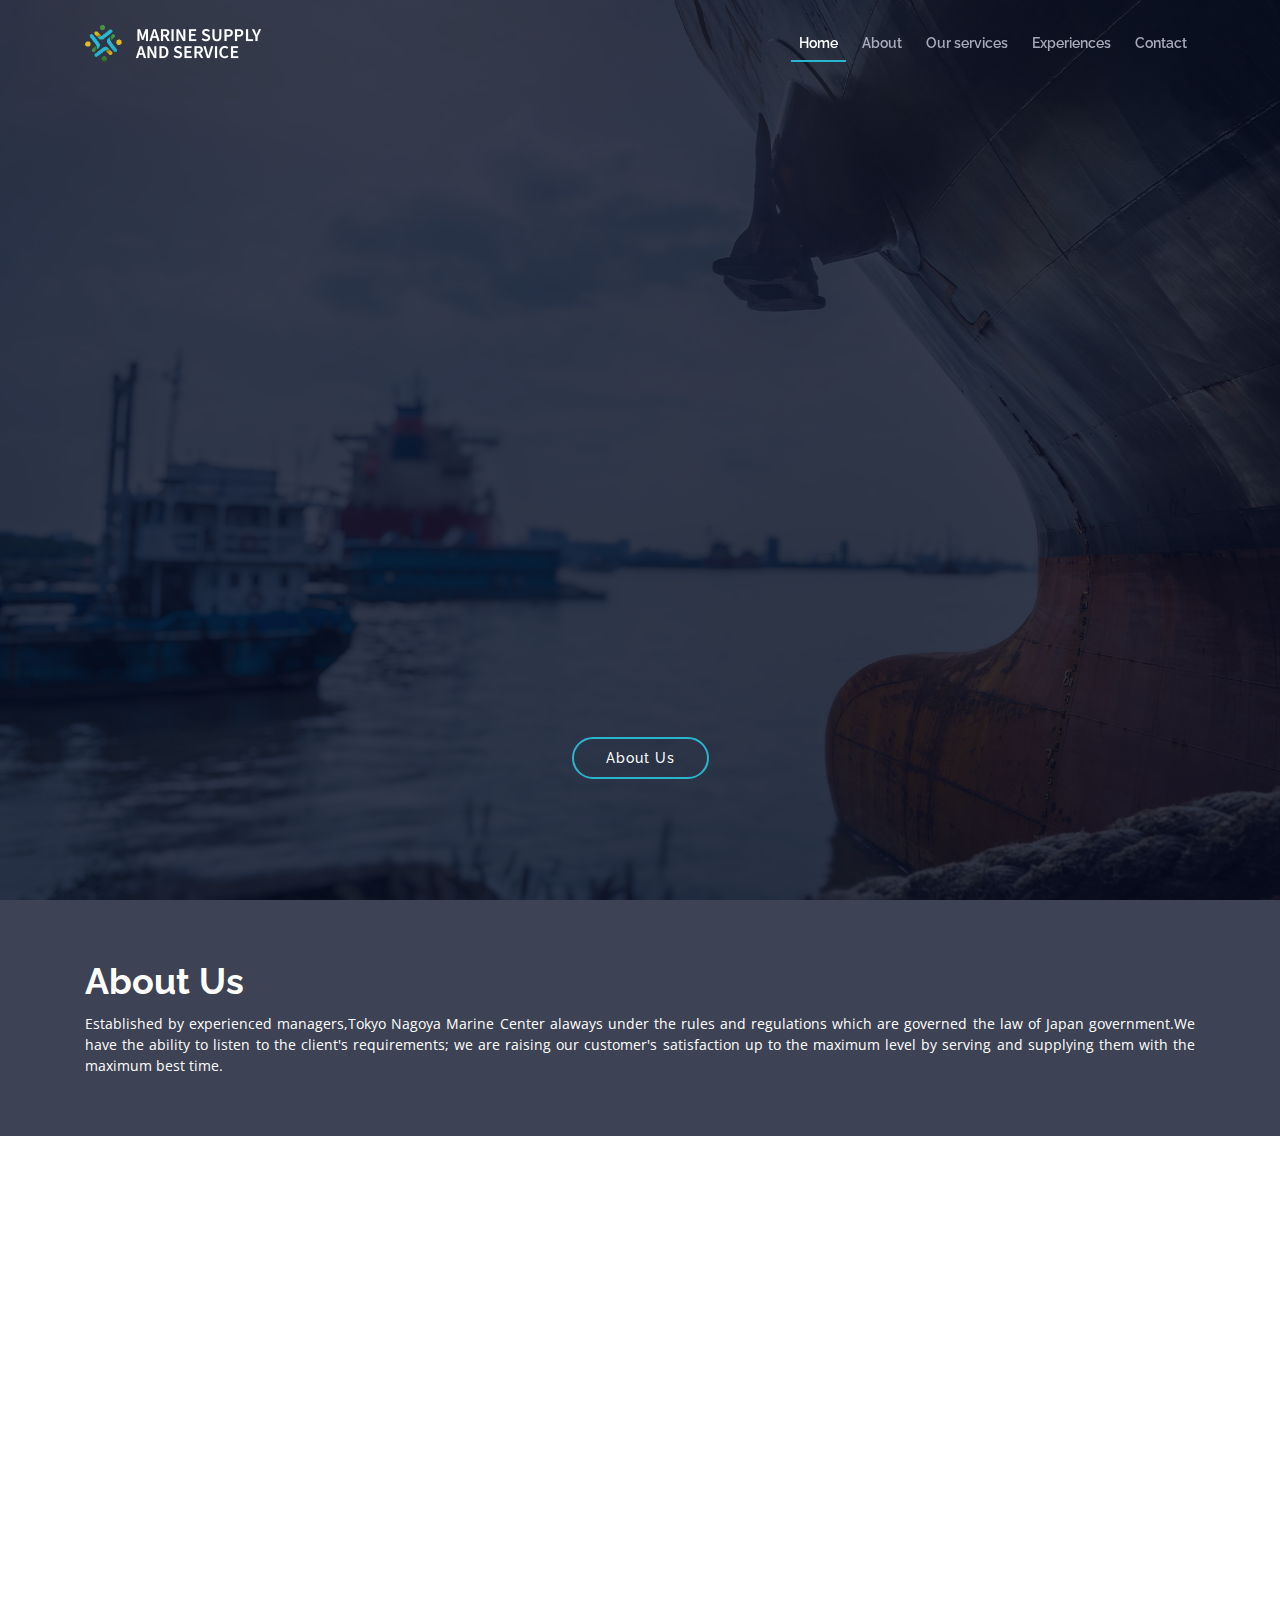
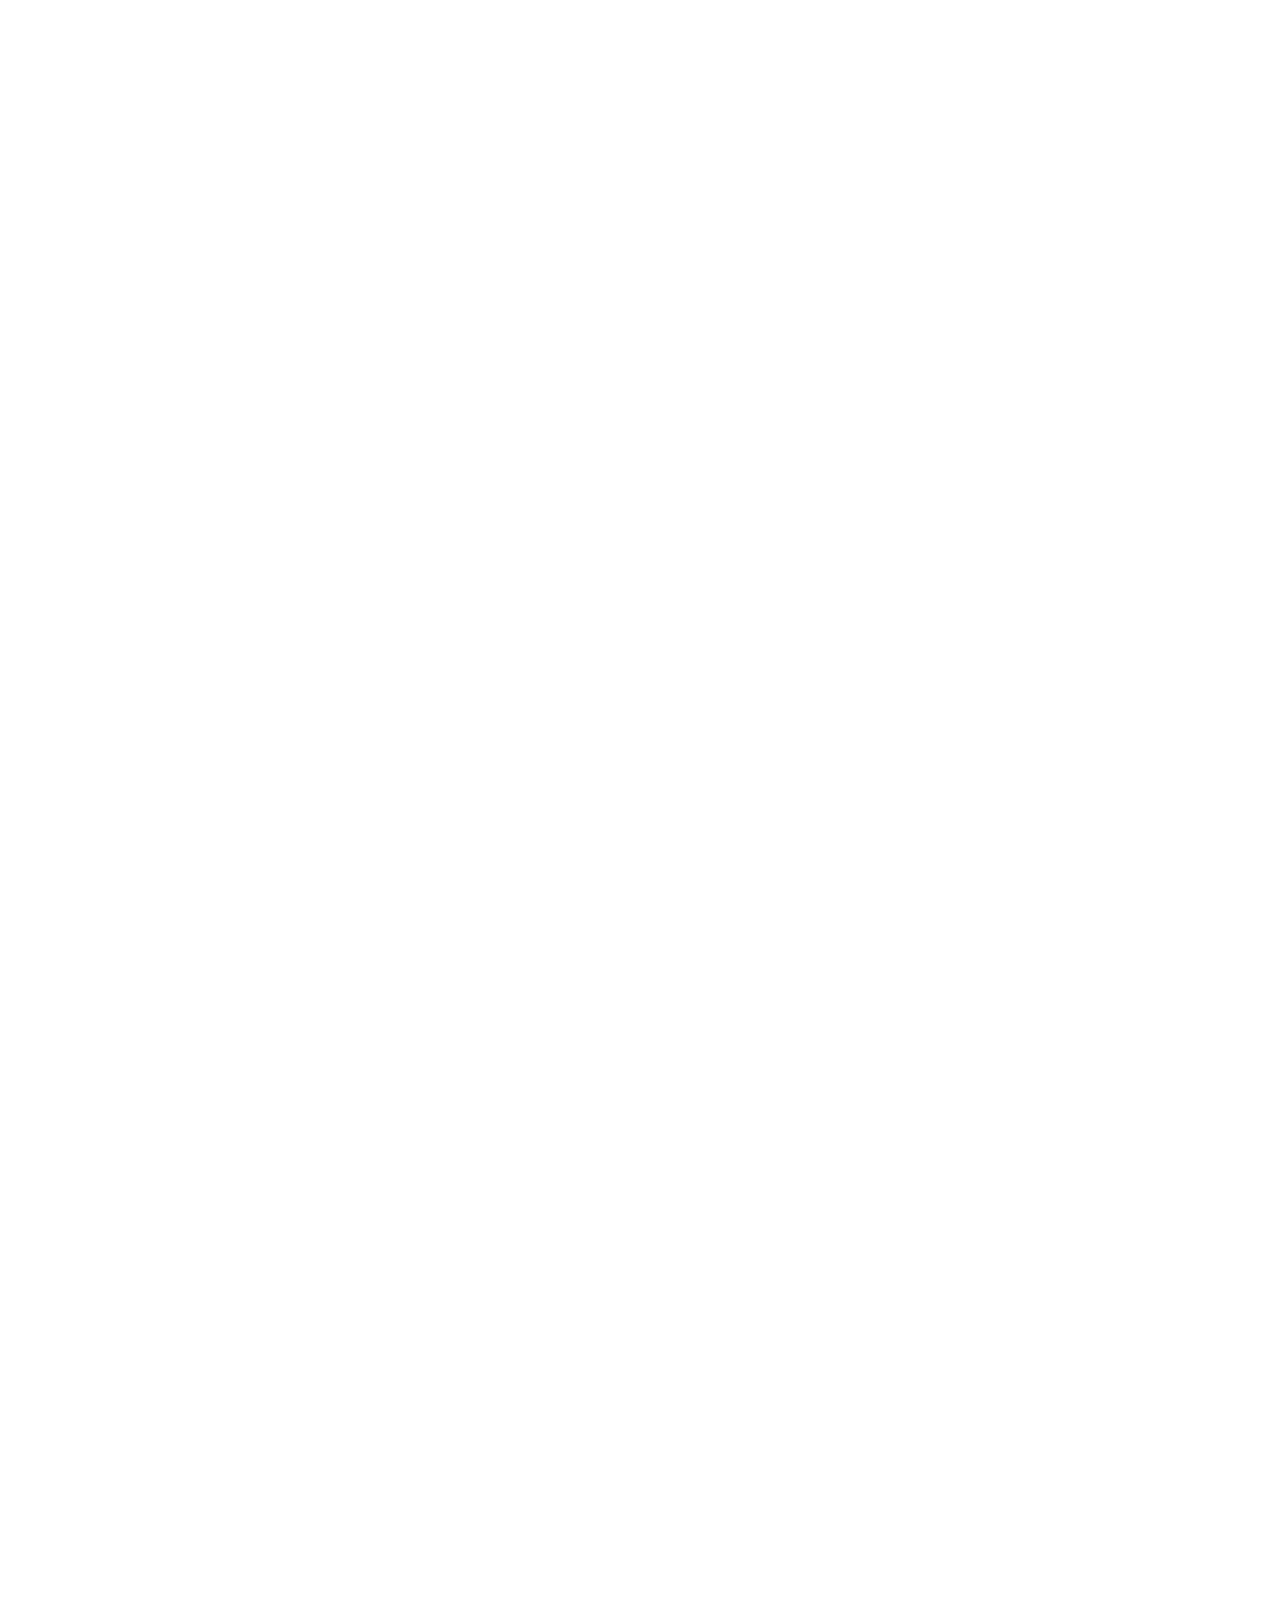
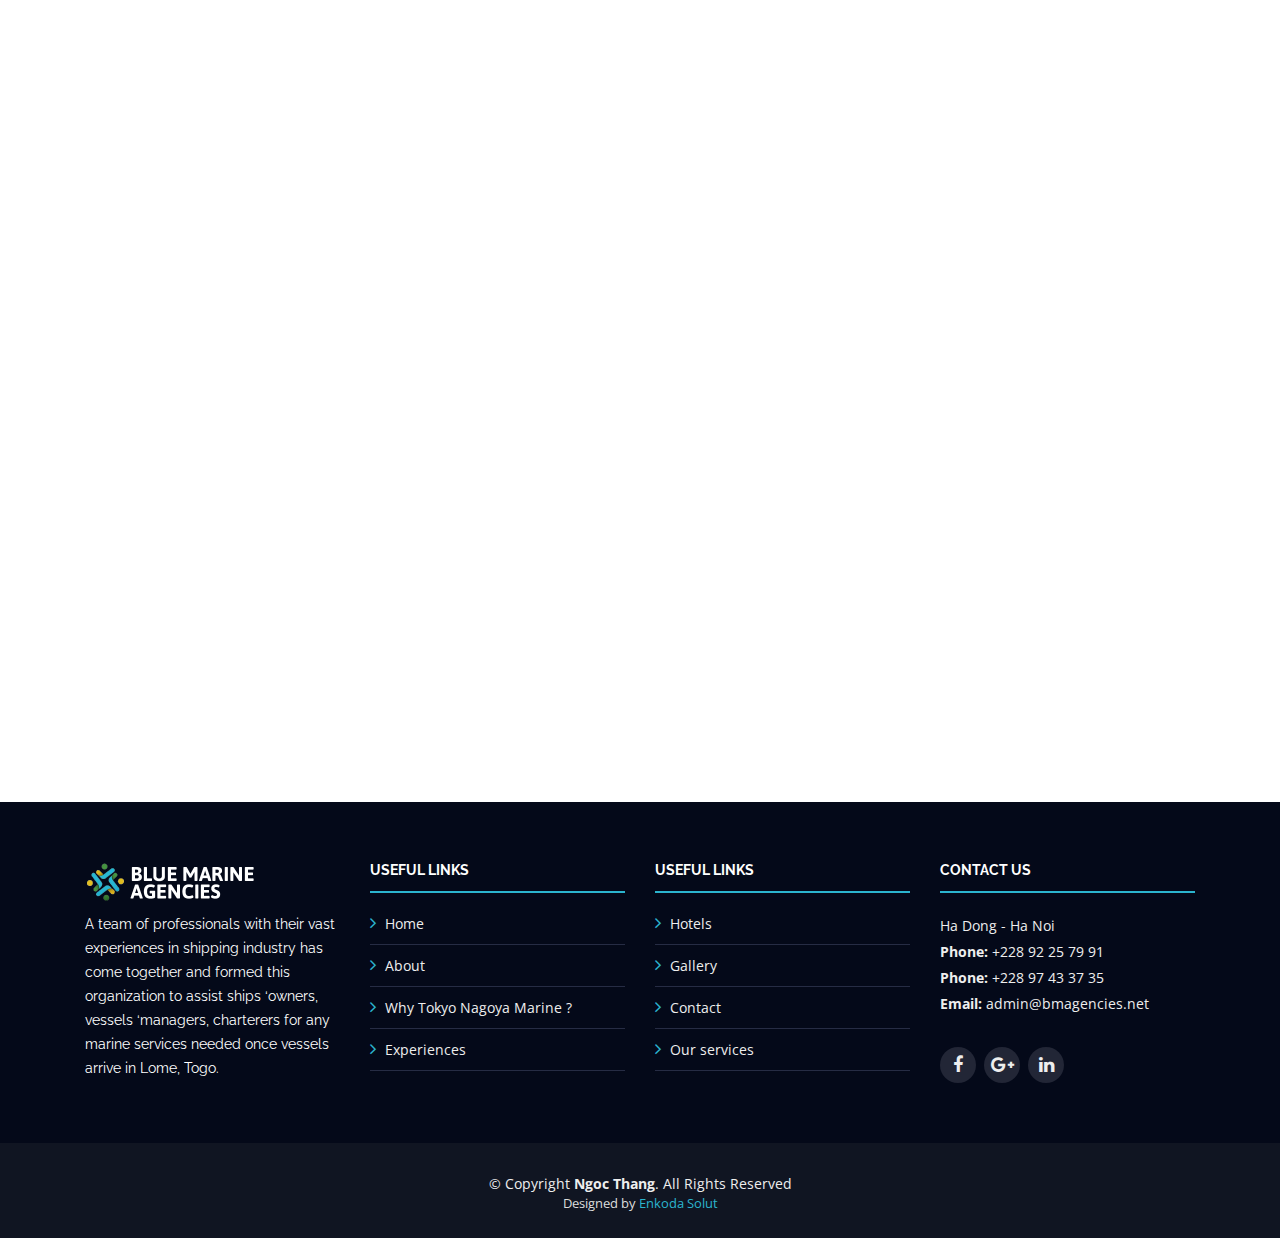
==== commit 6be7d8b4: "update" ====
--- a/index.html
+++ b/index.html
@@ -39,7 +39,7 @@
     <div class="container">
 
       <div id="logo" class="pull-left">
-        <a href="#intro" class="scrollto"><img src="./assets/img/logo.png" alt="BLUE MARINE AGENCIES" title=""></a>
+        <a href="#intro" class="scrollto"><img src="./assets/logo.png" alt="BLUE MARINE AGENCIES" title=""></a>
       </div>
 
       <nav id="nav-menu-container">
@@ -47,6 +47,7 @@
           <li class="menu-active"><a href="#intro">Home</a></li>
           <li><a href="#about">About</a></li>
           <li><a href="#serv">Our services</a></li>
+          <li><a href="#venue">Experiences</a></li>
           <li><a href="#contact">Contact</a></li>
         </ul>
       </nav><!-- #nav-menu-container -->
@@ -89,16 +90,9 @@
         <div class="row">
           <div class="col-lg-12">
             <h2>About Us</h2>
-            <p class="tjustify">Established by experienced managers, <b>Blue Marine Agencies Sarl (BMAG)</b> is a company duly registered under the rules and regulations which are governed the law of the republic of Togo. A team of professionals with their vast experiences in shipping industry has come together and formed this organization to assist ships ‘owners, vessels ‘managers, charterers for any marine services needed once vessels arrive in Lome, Togo. We have the ability to listen to the client's requirements; we are raising our customer's satisfaction up to the maximum level by serving and supplying them with the maximum best time. BMAG is able to offer an unrivalled, cost effective level of service.</p>
-          </div>
-          <div class="col-lg-6">
-            <h3>Our Mission</h3>
-            <p class="tjustify">Our mission is to maximize customer value through world class service practices with an aim of emerging as a team of inspired performers in the business of maritime services we provide.</p>
-          </div>
-          <div class="col-lg-6">
-            <h3>Our Vision</h3>
-            <p class="tjustify">Our vision is to dominate locally and intentionally the shipping market as top maritime service company, thus making us the most reliable and efficient with an aim of becoming an household name in the Maritime industry.</p>
-          </div>
+            <p class="tjustify">Established by experienced managers,Tokyo Nagoya Marine Center alaways under the rules and regulations which are governed the law of Japan government.We have the ability to listen to the client's requirements; we are raising our customer's satisfaction up to the maximum level by serving and supplying them with the maximum best time.</p>
+          </div>
+          
         </div>
       </div>
     </section>
@@ -216,7 +210,38 @@
       </div>
 
     </section>
-
+    <!--==========================
+      Experiences Section
+    ============================-->
+    <section id="venue" class="wow fadeInUp" style="visibility: visible; animation-name: fadeInUp;">
+
+      <div class="container-fluid">
+
+        <div class="section-header">
+          <h2>Experiences</h2>
+          <!-- <p>Event venue location info and gallery</p> -->
+        </div>
+
+        <div class="row no-gutters">
+          <div class="col-lg-6 venue-titre">
+            <div class="row justify-content-center">
+              <div class="col-11 col-lg-8">
+                <h3>With our vast experiences in the marine  engineer</h3>
+              </div>
+            </div>
+          </div>
+
+          <div class="col-lg-6 venue-info">
+            <div class="row justify-content-center">
+              <div class="col-11 col-lg-8">
+                <p>We are raising our customer's satisfaction up to the maximum level by serving and supplying them through the right channels. Tokyo Nagoya Marine Center is your solution maker for all your supplies and technical supports. We are capable to handle your most exigent inquiries, covering all provisions, technical stores and giving assistance to all type of vessels at Tokyo and Nagoya port and anchorage.</p>
+              </div>
+            </div>
+          </div>
+        </div>
+      </div>
+
+    </section>
     <!--==========================
       Contact Section
     ============================-->
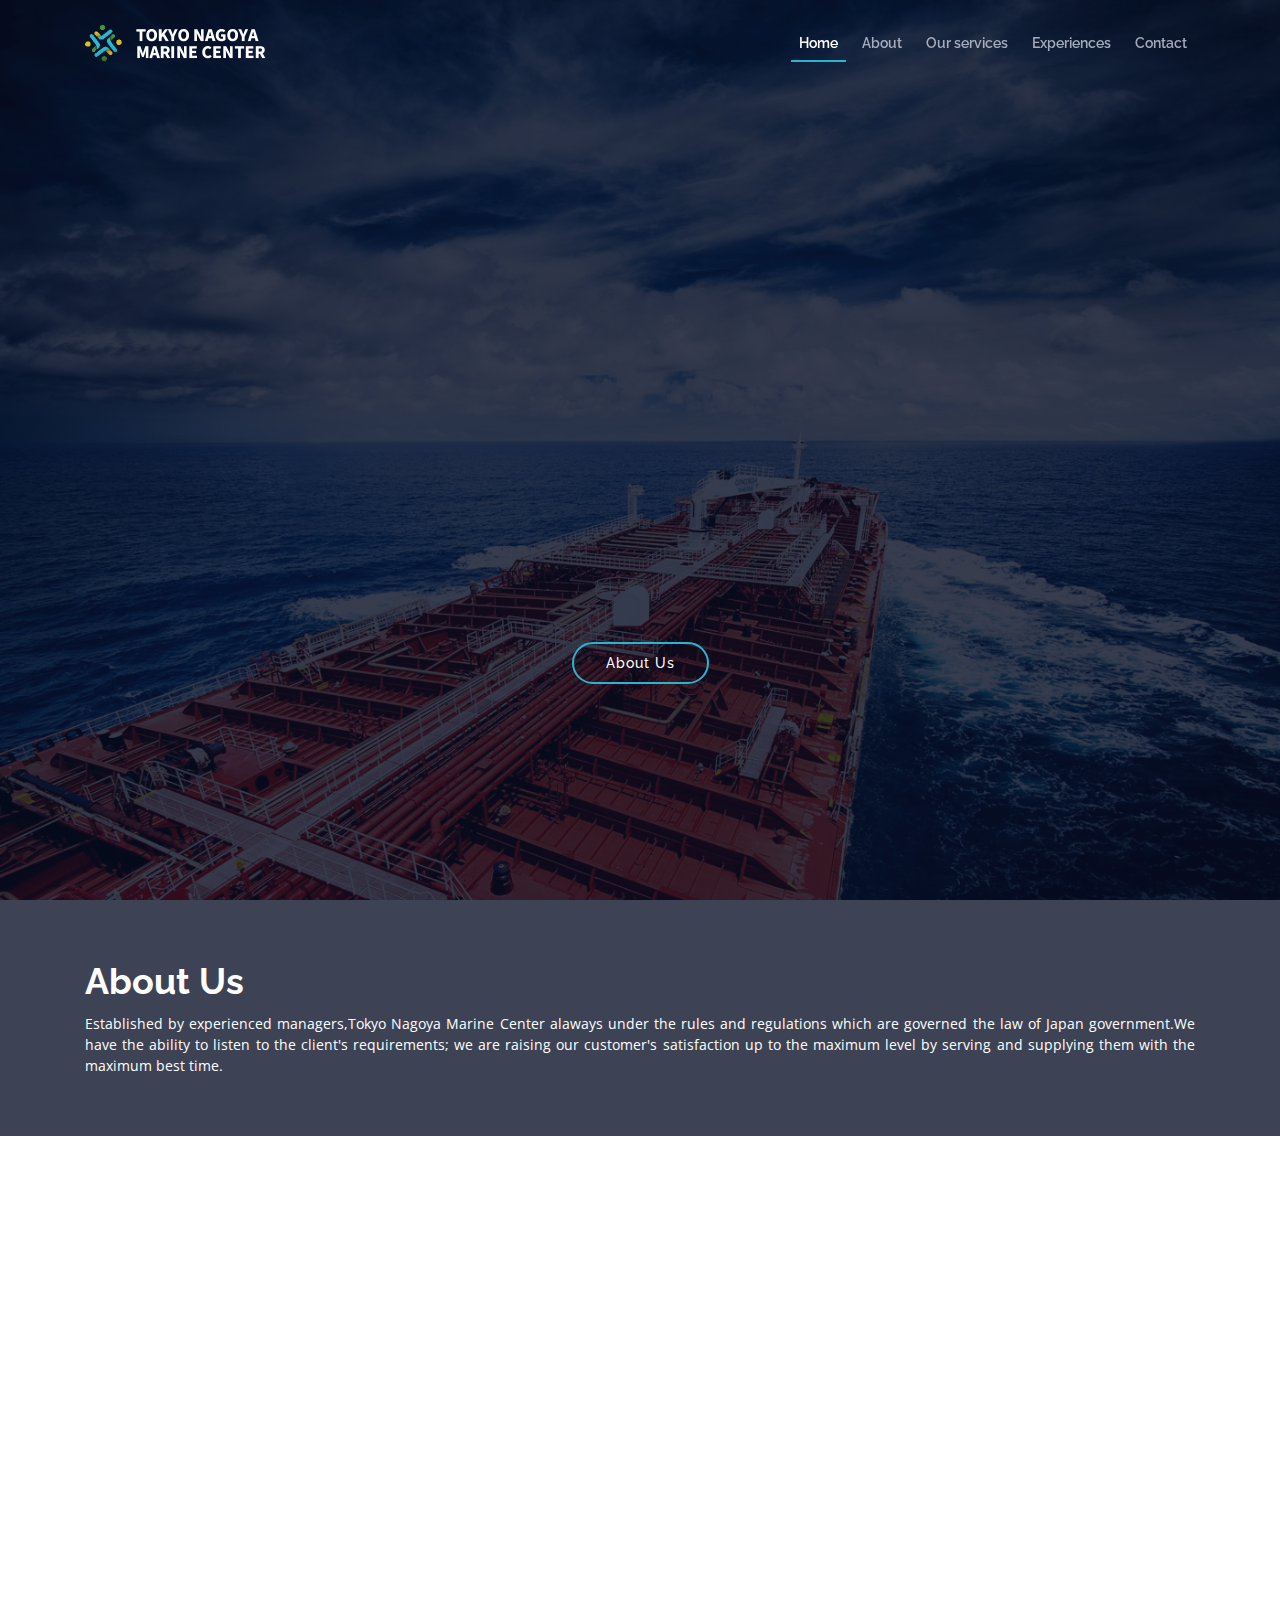
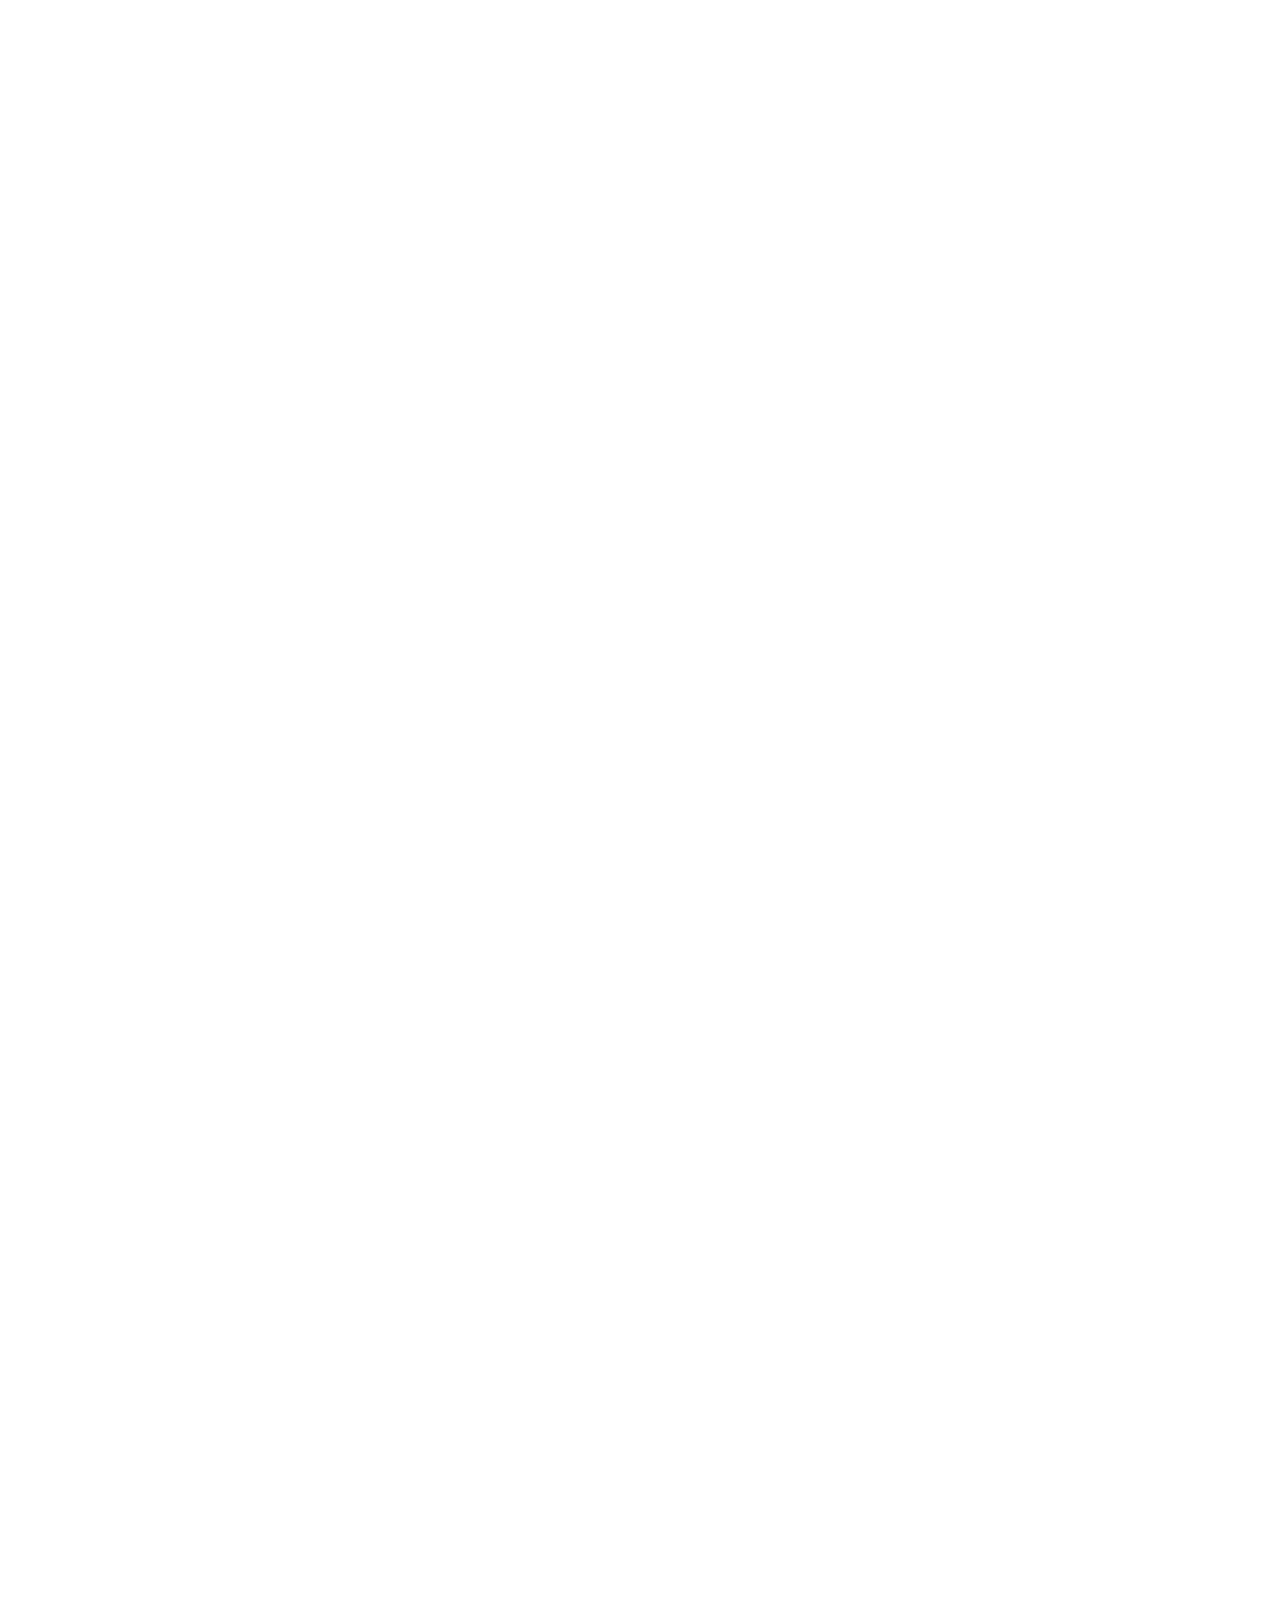
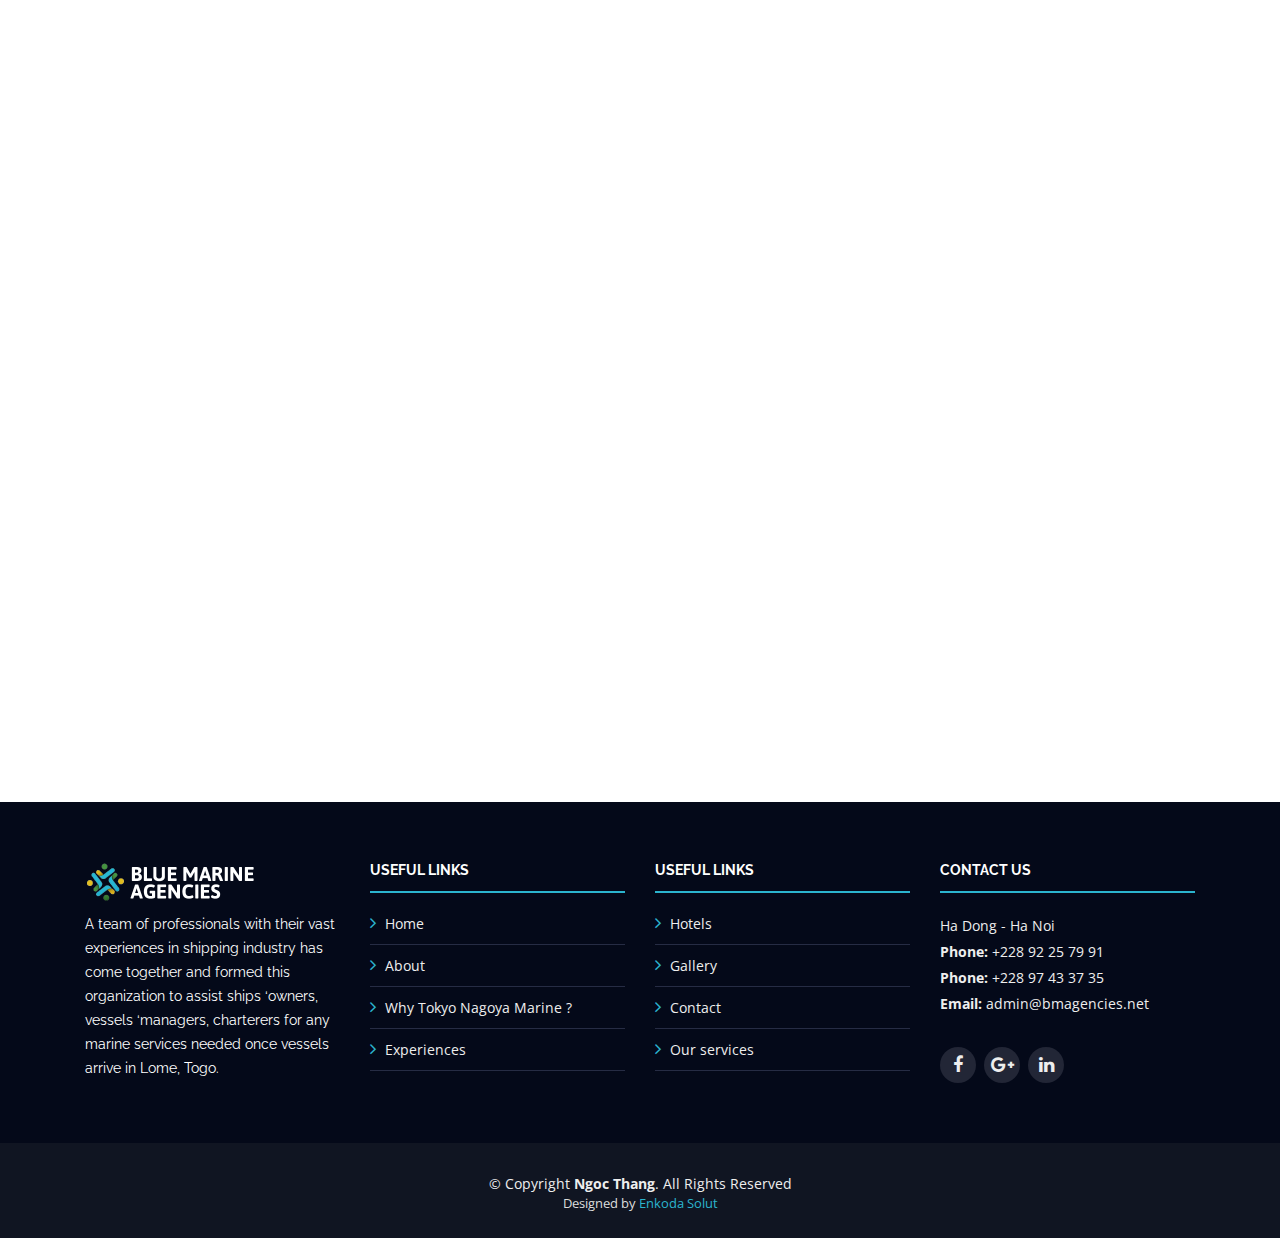
==== commit b4a8f502: "update" ====
--- a/index.html
+++ b/index.html
@@ -61,13 +61,12 @@
   <section id="intro">
     <div class="intro-container wow fadeIn">
       <h1 class="mb-4 pb-0 lh-0">
-        <span class="ser1 ser-white ser-lh-1">Supplier of ship</span>
-        <span class="ser2 ser-white">fittings </span> <br>
-        <span class="ser3 ser-white">engines </span> <br>
-        <span class="ser4">spare parts</span> <br>
-        <span class="ser5 ser-white ser-lh-1">electrical fittings and provision ships</span>
+        <span class="ser1 ser-white ser-lh-1">Marine Supply</span>
+        <span class="ser2 ser-white">Service </span> <br>
+        <span class="ser3 ser-white">Technical </span> <br>
+        <span class="ser4">Provision Ship</span> <br>
         <span class="ser6 ser-white ser-lh-12">
-          Supplier of ship machinery <br> <span>& fittings </span><br> engines & spare parts <br><span>electrical fittings</span>  <br> and provision ship
+          Marine Supply and Service <br> <span> Technical </span><br> Provision Ship and more...
         </span>
       
       </h1>
--- a/assets/css/style.css
+++ b/assets/css/style.css
@@ -270,7 +270,7 @@
     .ser3{animation-delay: 5s;}
     .ser4{animation-delay: 7s;}
     .ser5{animation-delay: 9s;}
-    .ser6{animation-delay: 11s;}
+    .ser6{animation-delay: 9s;}
     
     @keyframes bounceIn{
       0%{
@@ -709,6 +709,7 @@
   height: 100vh;
   background: url(../img/intro-bg1.jpg) top center;
   background-size: cover;
+  background-position: center;
   overflow: hidden;
   position: relative;
 }
